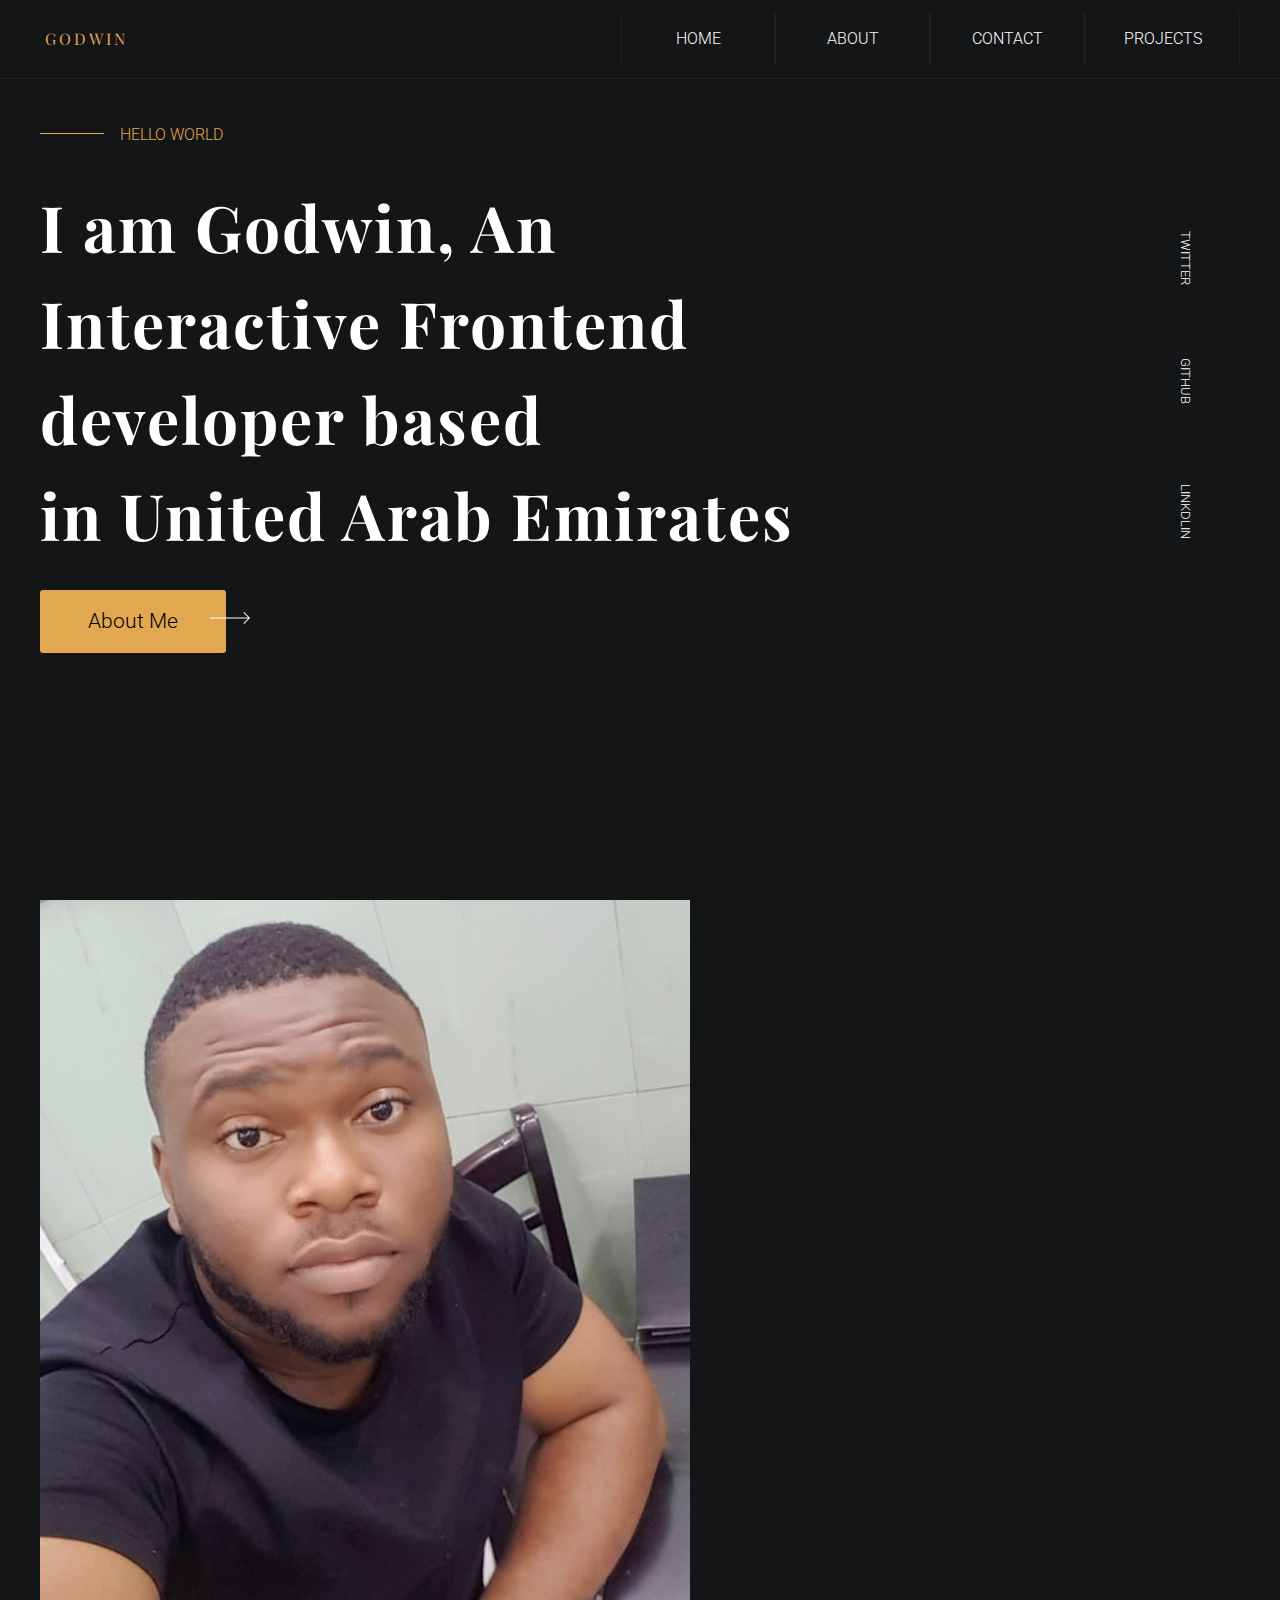
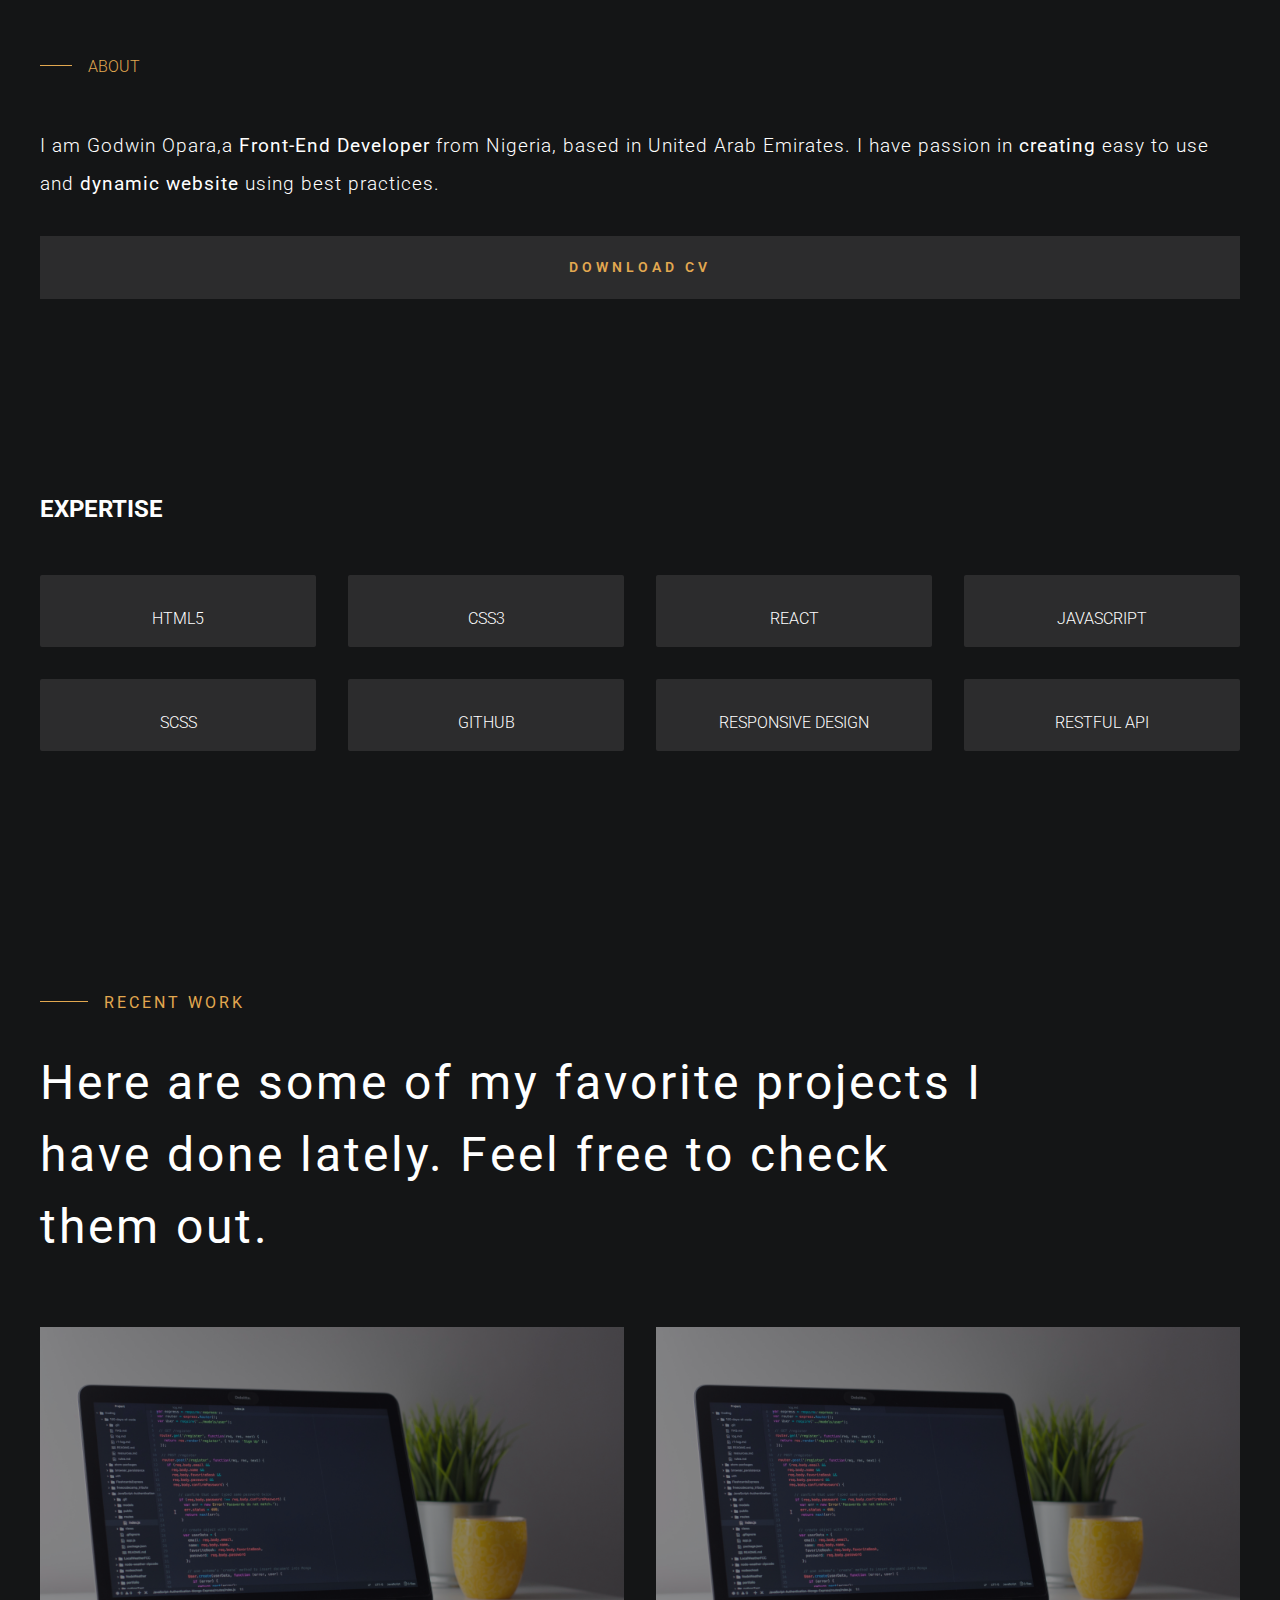
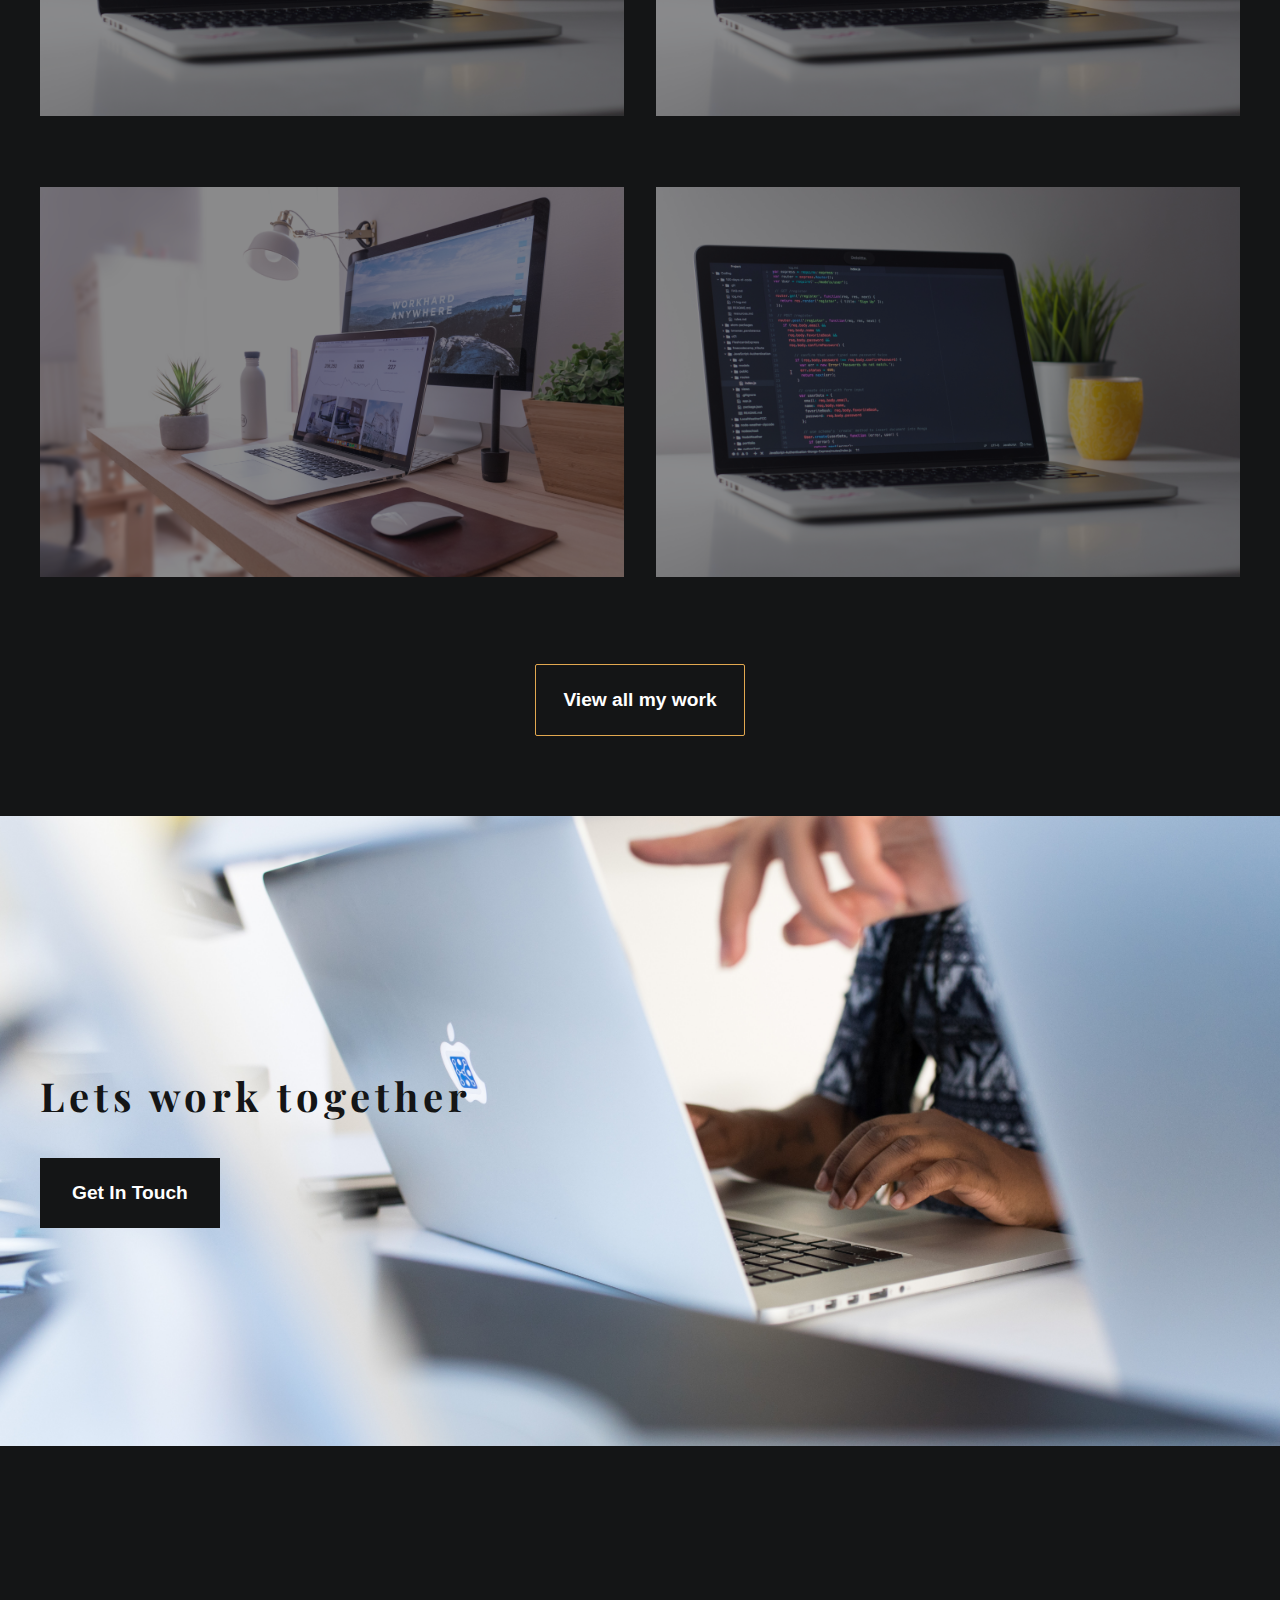
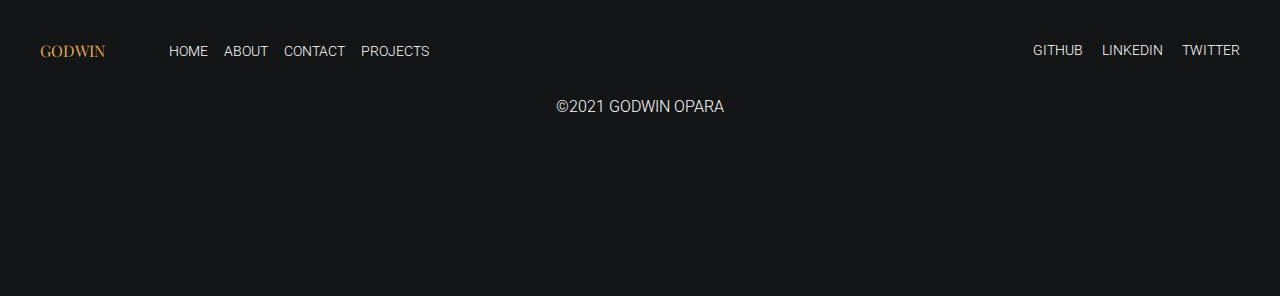
==== index.html @ 6eb9c9d9 "finished the mobile layout for the about section" ====
<!DOCTYPE html>
<html lang="en">

<head>
	<meta charset="UTF-8" />
	<meta http-equiv="X-UA-Compatible" content="IE=edge" />
	<meta name="viewport" content="width=device-width, initial-scale=1.0" />
	<title>Porfolio</title>
	<link rel="stylesheet" href="https://use.fontawesome.com/releases/v5.15.3/css/all.css"
		integrity="sha384-SZXxX4whJ79/gErwcOYf+zWLeJdY/qpuqC4cAa9rOGUstPomtqpuNWT9wdPEn2fk" crossorigin="anonymous" />
	<link rel="stylesheet" href="css/main.css" />
</head>

<body>
	<div class="portfolio-container">
		<header>
			<div class="header-nav">
				<div class="header-container container">
					<div class="logo">
						<a class="logo-link" href="/index.html">GODWIN</a>
					</div>
					<nav>
						<ul>
							<li class="about-link"><a href="/">HOME</a></li>
							<li class="about-link"><a href="/about.html">ABOUT</a></li>
							<li class="about-link" id="contact"><a href="#about">CONTACT</a></li>
							<li class="portfolio-link"><a href="#portfolio">PROJECTS</a></li>
						</ul>
					</nav>
					<div class="hamburger-menu">
						<div class="hamburger">
							<img src="/images/icon-hamburger.svg" alt="hamburger">
						</div>
						<div class="hamburger-close">
							<img src="/images/icon-close.svg" alt="hamburger-close">
						</div>
					</div>
				</div>
			</div>
			<div class="portfolio-hero container">

				<div class="header-description">
					<div class="header-description-content">
						<div class="hello-word-intro">HELLO WORLD</div>
						<h1>I am Godwin, An<br>
							Interactive
							Frontend<br>
							developer based<br>
							in United Arab Emirates
						</h1>
						<div class="btn-container">
							<a href="#contact">About Me </a>
							<span><img src="/images/icon-arrow.svg" alt="arrow-icon"></span>
						</div>
					</div>
					<div class="header-social-media">
						<a class="social ">TWITTER</a>
						<a class="social ">GITHUB</a>
						<a class="social ">LINKDLIN</a>
					</div>
				</div>
			</div>
		</header>

		<main>
				<!-- ***************ABOUT SECTION ********************** -->
			<!-- ********************************************************** -->
			<section class="about container" id="about">
				<div class="about-content">
					<figure class="about-image">
						<img src="./images/new_portfolio-img.png" alt="" />
					</figure>
					<div class="about-description">
						<div class="about-title">
							ABOUT
						</div>
						<p>
							I am Godwin Opara,a <strong>Front-End Developer</strong> from Nigeria, based
							in United Arab Emirates.
							I have passion in <strong>creating</strong> easy to use and <strong>dynamic website</strong>
							using best practices.
						</p>

						<div class="download-cv">
							<a href="#">DOWNLOAD CV</a>
						</div>
					</div>
					<div class="skills">
						<div class="skills-content">
							<div class="skills-header">
								<h2>EXPERTISE</h2>
							</div>
							<div class="skills-container">
								<div class="skill-icon">
									<i class="html fab fa-html5 fa-3x"></i>
									<p>HTML5</p>
								</div>
								<div class="skill-icon">
									<i class="css fab fa-css3 fa-3x"></i>
									<p>CSS3</p>
								</div>

								<div class="skill-icon">
									<i class="react fab fa-react fa-3x"></i>
									<p>REACT</p>
								</div>

								<div class="skill-icon">
									<i class="js fab fa-js fa-3x"></i>
									<p>JAVASCRIPT</p>
								</div>
								<div class="skill-icon">
									<i class="scss fab fa-sass fa-3x"></i>
									<p>SCSS</p>
								</div>
								<div class="skill-icon">
									<i class="github fab fa-github fa-3x"></i>
									<p>GITHUB</p>
								</div>
								<div class="skill-icon">
									<i class="responsive-design fas fa-laptop-code fa-3x"></i>
									<p>RESPONSIVE 
										
										DESIGN</p>
								</div>
								<div class="skill-icon">
									<i class="responsive-design fas fa-code fa-3x"></i>
									<p>RESTFUL API</p>
								</div>

							</div>
						</div>
					</div>
				</div>





			</section>
			<!-- ****************PORTFOLIO SECTION ********************** -->
			<!-- ********************************************************** -->
			<section class="portfolio" id="portfolio">
				<div class="portfolio-title container">

					<div class="recent-work">RECENT WORK</div>
					<p>
						Here are some of my favorite projects I have done lately. Feel free to check them out.
					</p>
				</div>
				<div class="project-container container">
					<figure>
						<img src="./images/clement-helardot-95YRwf6CNw8-unsplash.jpg" alt="" />
						<strong class="left-number">01</strong>

						<figcaption>
							<h3>PROJECT 1</h3>

							<p>
								Lorem ipsum dolor, sit amet
								<br>
								consectetur adipisicing elit. Natus, soluta?
							</p>
							<div class="project-info-btn">

								<input type="button" value="Live Demo">
								<input type="button" value="GitHub">
							</div>

						</figcaption>
					</figure>
					<figure>
						<img src="./images/clement-helardot-95YRwf6CNw8-unsplash.jpg" alt="" />
						<strong class="right-number">02</strong>
						<figcaption class="right-figcaption">
							<h3>PROJECT 2</h3>
							<p>Lorem ipsum dolor sit amet consectetur
								<br>
								adipisicing elit. Doloremque, totam!</p>
							<div class="project-info-btn">

								<input type="button" value="Live Demo">
								<input type="button" value="GitHub">
							</div>

						</figcaption>
					</figure>
					<figure>
						<img src="./images/laptop.jpg" alt="" />
						<strong class="left-number">03</strong>

						<figcaption>
							<h3>PROJECT 2</h3>
							<p>Lorem ipsum dolor sit amet consectetur
								<br>
								adipisicing elit. Doloremque, totam!</p>
							<div class="project-info-btn">

								<input type="button" value="Live Demo">
								<input type="button" value="GitHub">
							</div>

						</figcaption>
					</figure>
					<figure>
						<img src="./images/clement-helardot-95YRwf6CNw8-unsplash.jpg" alt="" />
						<strong class="right-number">04</strong>

						<figcaption class="right-figcaption">
							<h3>PROJECT 2</h3>
							<p>Lorem ipsum dolor sit amet consectetur
								<br>
								adipisicing elit. Doloremque, totam!</p>
							<div class="project-info-btn">

								<input type="button" value="Live Demo">
								<input type="button" value="GitHub">
							</div>
						</figcaption>
					</figure>
				</div>
				<div class="view-more-projects">

					<input type="button" value="View all my work">
				</div>
			</section>

			<section class="lets-work-together">
				<div class="lets-work-together-content container">
					<h3>Lets work together</h3>
					<input type="button" value="Get In Touch" id="work-together-contact-btn">
				</div>
			</section>
		</main>
		<!-- <!-- ***************************************************************** -->
		<!-- *************************CONTACT SECTION ***************************** -->

		<div class="contact" id="contact">
			<div class="contact-container">
				<div class="contact-title">
				</div>
				<div class="contact-description">

					<div class="contact-details">
						<div class="contact-details-content">

							<h2>Let's Work Together</h2>
							<p>Do you have a new project, do you want to inquiry about freelance or do want us to have a
								cup of coffee together
							</p>
							<div class="contact-icon-details">

								<div class="location">
									<i class="icon fas fa-map-marker-alt"></i>
									<p>Abu Dhabi, United Arab Emirates</p>
								</div>
								<div class="telephone">
									<i class="icon fas fa-phone"></i>
									<p>+971544757653</p>
								</div>
								<div class="email">
									<i class="icon far fa-envelope"></i>
									<p>Godwinopara62@gmail.com</p>
								</div>
								<div class="contact-social-media">
									<i class="social fab fa-instagram fa-2x"></i>
									<i class="social fab fa-github fa-2x"></i>
									<i class="social fab fa-twitter fa-2x"></i>
									<i class="social fab fa-linkedin fa-2x"></i>
								</div>
							</div>
						</div>
					</div>
					<div class="contact-form">
						<div class="contact-form-content">
							<div class="close-icon">
								<img src="/images/icon-close.svg" alt="close hamburger">
							</div>
							<h2>Lets Talk.</h2>
							<form action="">
								<div class="name">
									<label for="name">Name</label>
									<br>
									<input type="text" name="name" id="name" required>
								</div>
								<div class="Email">
									<label for="name">Email</label>
									<br>
									<input type="email" name="Email" id="Email" required>
								</div>
								<div class="message">
									<label for="message">Message</label>
									<br>
									<textarea name="message" id="message" cols="30" rows="4"></textarea required>
									</div>
	
									<button type="submit">SEND</button>
								</form>
							</div>
						</div>
						</div>
				</div>
			</div>

		<!-- *************************************************************** -->
		<!-- ********************* FOOTER SECTION ***************************** -->
		<footer>
			<div class="footer-content container">
				<div class="footer-links">
					<div class="footer-nav">
						<div class="footer-logo">
							<a href="/">GODWIN</a>
						</div>
						<ul>
							<li><a href="/">HOME</a></li>
							<li><a href="">ABOUT</a></li>
							<li><a href="">CONTACT</a></li>
							<li><a href="">PROJECTS</a></li>

						</ul>
					</div>
					<div class="footer-social-media">
						<a href="https://github.com/godwinopara" target="_blank">GitHub</a>
						<a href="https://www.linkedin.com/in/godwinopara/" target="_blank">Linkedin</a>
						<a href="https://twitter.com/godwinopara12" target="_blank">Twitter</a>

					</div>
				</div>
				<p class="copy-write container">&copy;2021 GODWIN OPARA</p>
			</div>
		</footer>
	</div>

	<script src="./js/main.js"></script>
</body>

</html>
---- css/main.css ----
@import url("https://fonts.googleapis.com/css2?family=Playfair+Display:ital,wght@0,900;1,900&family=Roboto&display=swap");
@import url("https://fonts.googleapis.com/css2?family=Playfair+Display:ital,wght@0,900;1,900&family=Roboto&display=swap");
@import url("https://fonts.googleapis.com/css2?family=Playfair+Display:ital,wght@0,900;1,900&family=Roboto&display=swap");
@import url("https://fonts.googleapis.com/css2?family=Playfair+Display:ital,wght@0,900;1,900&family=Roboto&display=swap");
.portfolio {
  padding: 5rem 0;
}

.portfolio .portfolio-title {
  font-weight: 400;
  letter-spacing: 3px;
}

.portfolio .portfolio-title .recent-work {
  margin-bottom: 1rem;
  font-size: 1rem;
  color: #e2a850;
  position: relative;
  padding-left: 4rem;
}

.portfolio .portfolio-title .recent-work::before {
  content: "";
  height: 1px;
  width: 3rem;
  background: #e2a850;
  position: absolute;
  left: 0;
  top: 10px;
}

.portfolio .portfolio-title p {
  font-size: 2rem;
  margin: 2rem 0;
}

.portfolio figure {
  position: relative;
  margin-bottom: 5rem;
}

.portfolio figure img {
  opacity: 0.5;
}

.portfolio figure strong {
  display: none;
}

.portfolio figure figcaption {
  position: absolute;
  top: 0;
  height: 100%;
  width: 100%;
  padding: 1rem;
  display: flex;
  flex-direction: column;
  justify-content: center;
}

.portfolio figure figcaption h3 {
  font-size: 1.3rem;
  font-family: "Playfair Display", serif;
}

.portfolio figure figcaption p {
  font-size: 0.8rem;
  margin: 0.9rem 0;
}

.portfolio figure figcaption input {
  cursor: pointer;
  padding: 0.4rem 1rem;
  border-radius: 2px;
  border: none;
  font-size: 1rem;
  font-weight: 500;
  background: #141516;
  color: white;
}

.portfolio figure figcaption input + input {
  margin-left: 1rem;
}

.portfolio .view-more-projects {
  text-align: center;
}

.portfolio .view-more-projects input {
  cursor: pointer;
  padding: 1.5rem 1.7rem;
  margin-top: 3rem;
  border-radius: 2px;
  border: none;
  font-size: 1.2rem;
  font-weight: 600;
  border: 1px solid #e2a850;
  color: white;
  background: transparent;
  transition: all 0.5s ease-out;
}

.portfolio .view-more-projects input:hover {
  background: transparent;
  border: 1px solid white;
  color: white;
  transition: all 0.5s ease-in;
}

@media screen and (min-width: 540px) and (max-width: 799px) {
  .portfolio figure figcaption h3 {
    font-size: 1.7rem;
  }
  .portfolio figure figcaption p {
    font-size: 1rem;
  }
}

@media screen and (min-width: 800px) {
  .portfolio .portfolio-title {
    width: 100%;
  }
  .portfolio .portfolio-title p {
    font-size: 3rem;
    max-width: 80%;
  }
  .portfolio .project-container {
    display: grid;
    grid-template-columns: repeat(2, 1fr);
    column-gap: 2rem;
    width: 100%;
  }
  .portfolio figure {
    width: 100%;
    margin: 2rem auto;
  }
  .portfolio figure figcaption {
    padding: 0 3rem;
    transform: translateY(5%);
    opacity: 0;
  }
  .portfolio figure figcaption h3 {
    font-size: 2.7rem;
  }
  .portfolio figure figcaption p {
    font-size: 1.3rem;
    margin: 1rem 0 1.5rem;
  }
  .portfolio figure figcaption input {
    padding: 1rem 2rem;
    font-weight: 600;
  }
  .portfolio figure strong {
    display: block;
  }
  .portfolio figure::before {
    content: "";
    position: absolute;
    top: 0;
    height: 100%;
    width: 0;
    background: linear-gradient(270deg, #a1a1a2, #141516);
    transform: translateX(1%);
    transition: all 0.5s ease;
    opacity: 0;
  }
  .portfolio figure:hover figcaption {
    transform: translateX(0);
    opacity: 1;
    transition: 0.5s ease-out;
  }
  .portfolio figure:hover::before {
    transform: translateY(0);
    transition: all 0.3s ease-in;
    opacity: 0.7;
    width: 100%;
  }
  .portfolio figure:hover strong {
    opacity: 1;
    transition: 0.5s ease-out;
    transform: translateY(0);
  }
  .portfolio strong {
    position: absolute;
    right: 0;
    top: -12%;
    font-size: 7rem;
    opacity: 0;
    transform: translateY(30%);
  }
}

.lets-work-together {
  background: #a1a1a2;
  background-image: url("/images/christina-wocintechchat-com-OtHEYbQXLFU-unsplash.jpg");
  background-position: center;
  background-repeat: no-repeat;
  background-size: cover;
  display: flex;
  align-items: center;
  justify-content: flex-start;
  padding: 3rem 0;
  min-height: 70vh;
}

.lets-work-together-content {
  color: #141516;
}

.lets-work-together-content h3 {
  margin: 2rem 0;
  letter-spacing: 2px;
  font-size: 2rem;
  font-family: "Playfair Display", serif;
}

.lets-work-together-content input {
  display: block;
  padding: 1rem 2rem;
  cursor: pointer;
  background: #141516;
  color: white;
  border: none;
  font-weight: 600;
  transition: 0.5s ease-out;
}

.lets-work-together-content input:hover {
  background: transparent;
  border: 1px solid #141516;
  color: #141516;
  transition: 0.5s ease-in;
}

@media screen and (min-width: 800px) {
  .lets-work-together-content input {
    padding: 1.5rem 2rem;
    font-size: 1.2rem;
  }
  .lets-work-together-content h3 {
    letter-spacing: 5px;
    font-size: 2.5rem;
  }
}

/* *****************************************
******************************************
************ FOOTER STYLES******************** */
footer {
  background: #141516;
  min-height: 50vh;
  display: flex;
  align-items: center;
  justify-content: center;
  padding-bottom: 1rem;
}

footer a {
  color: white;
}

footer a:hover {
  color: #e2a850;
}

footer .footer-content {
  width: 90%;
  display: flex;
  flex-direction: column;
  align-items: flex-start;
  justify-content: flex-start;
}

.footer-nav {
  display: flex;
  flex-direction: column;
  align-items: flex-start;
  justify-content: center;
}

.footer-nav .footer-logo {
  margin-top: 2rem;
  font-family: "Playfair Display", serif;
}

.footer-nav .footer-logo a {
  color: #e2a850;
}

.footer-nav ul {
  margin: 2rem 0;
  list-style: none;
}

.footer-nav ul li + li {
  margin-top: 1rem;
}

.footer-nav ul a {
  font-size: 0.9rem;
}

.footer-social-media {
  cursor: pointer;
  font-size: 0.8rem;
  text-transform: uppercase;
  margin-bottom: 2rem;
}

.footer-social-media a + a {
  margin-left: 1rem;
}

.footer-social-media a {
  font-size: 0.9rem;
}

.copy-write {
  margin-top: 3rem;
  text-align: center;
}

@media screen and (min-width: 800px) {
  footer .footer-content {
    width: 100%;
  }
  footer .footer-links {
    display: flex;
    justify-content: space-between;
    align-items: center;
    width: 100%;
  }
  footer .footer-nav {
    flex-direction: row;
    align-items: center;
    justify-content: center;
  }
  footer .footer-nav .footer-logo {
    margin-top: 0;
  }
  footer .footer-nav ul {
    display: flex;
    align-items: center;
    list-style: none;
    margin-left: 4rem;
  }
  footer .footer-nav ul li + li {
    margin-top: 0;
    margin-left: 1rem;
  }
  footer .footer-nav ul a {
    font-size: 0.9rem;
  }
  footer .footer-social-media {
    margin-bottom: 0;
  }
}

.header-container {
  position: relative;
  padding: 0.5rem 0;
}

.header-container nav {
  position: fixed;
  right: 0;
  top: 0;
  display: flex;
  align-items: center;
  justify-content: center;
  height: 100vh;
  width: 100vw;
  background: #141516;
  z-index: 1000;
  transform: translateY(-100%);
}

.header-container nav ul {
  list-style: none;
}

.header-container nav ul li + li {
  margin-top: 2rem;
}

.header-container nav ul li {
  font-size: 1.8rem;
}

.header-container nav ul li a {
  color: white;
  padding: 1rem;
  display: flex;
  align-items: center;
  justify-content: center;
}

.header-container nav ul li a:hover {
  color: #e2a850;
}

.header-container .show-nav {
  transform: translateY(0);
  transition: 0.5s ease-in;
}

@media screen and (min-width: 800px) {
  .header-container {
    display: flex;
    align-items: center;
    justify-content: center;
  }
  .header-container nav {
    transform: translateY(0);
    position: static;
    height: 100%;
    display: block;
  }
  .header-container nav ul {
    display: flex;
    align-items: center;
    justify-content: center;
    list-style: none;
    margin-top: 0;
  }
  .header-container nav ul li + li {
    margin-top: 0;
  }
  .header-container nav ul li {
    padding: 0.5rem;
    border-radius: 4px;
    width: 100%;
    font-size: 1rem;
    border: 1px solid rgba(255, 255, 255, 0.05);
    border-top: none;
    border-bottom: none;
  }
  .header-container nav ul li a {
    padding: 0.5rem;
  }
  .header-container nav ul li:hover a {
    color: #e2a850;
  }
}

.contact-description {
  position: fixed;
  display: flex;
  flex-direction: column;
  top: 0;
  height: 100%;
  width: 100%;
  z-index: -1;
}

.contact-description h2 {
  letter-spacing: 2px;
  margin: 1.5rem 0;
  font-family: "Playfair Display", serif;
  font-weight: bold;
  font-size: 1.7rem;
}

.contact-description .contact-details {
  background: #a1a1a2;
  transform: translate3d(-100%, 0, 0);
  height: 100%;
  width: 100%;
  order: 1;
  color: #141516;
  transition: 0.5s ease-out;
}

.contact-description .contact-details-content {
  width: 92%;
  margin: auto;
}

.contact-description .contact-details p {
  margin: 1rem 0;
}

.contact-description .contact-details hr {
  border: 1px solid #141516;
  margin: 2rem 0;
}

.contact-description .contact-details .contact-icon-details {
  background: #141516;
  color: #a1a1a2;
  padding: 2rem;
  margin-bottom: 1rem;
}

.contact-description .contact-details .contact-icon-details .icon {
  font-size: 1.5rem;
}

.contact-description .contact-details .contact-icon-details p {
  font-size: 1.1rem;
  margin: 0.8rem 0;
}

.contact-description .contact-details .contact-icon-details .location,
.contact-description .contact-details .contact-icon-details .telephone,
.contact-description .contact-details .contact-icon-details .email {
  display: flex;
  align-items: center;
}

.contact-description .contact-details .contact-icon-details .location p,
.contact-description .contact-details .contact-icon-details .telephone p,
.contact-description .contact-details .contact-icon-details .email p {
  margin-left: 1rem;
  letter-spacing: 1px;
}

.contact-description .contact-details .contact-icon-details .contact-social-media {
  margin-top: 2rem;
}

.contact-description .contact-details .contact-icon-details .contact-social-media .social + .social {
  margin-left: 2rem;
}

.contact-description .contact-details .contact-icon-details .contact-social-media .social {
  cursor: pointer;
}

.contact-description .contact-details .contact-icon-details .contact-social-media .social:hover {
  opacity: 0.5;
}

.contact-description .contact-form {
  background: #141516;
  transform: translate3d(100%, 0, 0);
  height: 100%;
  width: 100%;
  order: 0;
  padding: 1rem;
  transition: 1s ease-in-out;
}

.contact-description .contact-form-content {
  width: 92%;
  margin: auto;
}

.contact-description .contact-form label {
  display: inline-block;
  margin-bottom: 0.7rem;
}

.contact-description .contact-form input {
  width: 100%;
  outline: none;
  border: 1px solid #a1a1a2;
  background: transparent;
  color: #a1a1a2;
  padding: 0.5rem 0 1rem 0.5rem;
  margin-bottom: 2rem;
}

.contact-description .contact-form textarea {
  width: 100%;
  background: transparent;
  outline: none;
  border: 1px solid #a1a1a2;
  color: #a1a1a2;
  padding: 0.5rem 0 1rem 0.5rem;
}

.contact-description .contact-form button {
  padding: 0.8rem 3rem;
  font-size: 1rem;
  font-weight: bold;
  color: #141516;
  margin: 1rem 0;
  cursor: pointer;
  outline: none;
  border: 1px solid #a1a1a2;
}

.contact-description .contact-form button:hover {
  background: transparent;
  color: #a1a1a2;
}

.contact-description .close-icon {
  text-align: right;
  position: absolute;
  right: 20px;
}

.contact-description .close-icon img {
  width: 25px;
  cursor: pointer;
}

.contact-description.show-contact {
  z-index: 2000;
  overflow-y: scroll;
}

.contact-description.show-contact .contact-form,
.contact-description.show-contact .contact-details {
  transform: translate3d(0, 0, 0);
  transition: 0.5s ease-in;
}

@media screen and (min-width: 800px) {
  .contact-description {
    position: fixed;
    top: 52%;
    left: 50%;
    height: 100%;
    width: 90%;
    flex-direction: row;
    align-items: flex-start;
    justify-content: center;
    transform: translate(-50%, -50%);
    z-index: -1;
  }
  .contact-description .contact-details,
  .contact-description .contact-form {
    height: 95%;
    width: 48%;
  }
  .contact-description .contact-details-content,
  .contact-description .contact-form-content {
    width: 80%;
    margin: auto;
  }
  .contact-description .contact-form {
    transform: translateY(120%);
    transition: all 0.3s ease-out;
    order: 1;
  }
  .contact-description .contact-details {
    transform: translateY(-120%);
    transition: all 0.3s ease-out;
    order: 0;
  }
  .contact-description .contact-details p {
    font-size: 1.2rem;
  }
  .contact-description.show-contact {
    z-index: 2000;
    overflow: hidden;
  }
  .contact-description.show-contact .contact-form,
  .contact-description.show-contact .contact-details {
    transform: translateY(0);
    transition: 0.5s all ease-out;
  }
}

.about {
  padding-bottom: 10rem;
}

.about-description .about-title {
  margin: 3rem 0;
  font-size: 1rem;
  color: #e2a850;
  position: relative;
  padding-left: 3rem;
}

.about-description .about-title::before {
  content: "";
  position: absolute;
  height: 1px;
  width: 2rem;
  left: 0;
  top: 10px;
  background: #e2a850;
}

.about-description p {
  line-height: 2;
  font-size: 1.2rem;
  letter-spacing: 1px;
}

.about-description .download-cv {
  text-align: center;
  margin: 2rem 0;
}

.about-description .download-cv a {
  background: #2c2c2d;
  color: #e2a850;
  font-weight: 600;
  font-size: 0.9rem;
  letter-spacing: 4px;
  display: block;
  width: 100%;
  padding: 1.3rem 0;
}

.about-description .download-cv a:hover {
  background: #a1a1a2;
  color: #141516;
}

.about .skills {
  padding-top: 10rem;
}

.about .skills-content .skills-header {
  padding-bottom: 3rem;
}

.about .skills-content .skills-container {
  display: grid;
  grid-template-columns: repeat(2, 1fr);
  grid-gap: 2rem;
}

.about .skills-content .skills-container .skill-icon {
  border: 1px solid white;
  font-size: 1.3rem;
  display: flex;
  flex-direction: column;
  align-items: center;
  justify-content: center;
  padding: 1rem;
  background: #2c2c2d;
  border: none;
  border-radius: 2px;
}

.about .skills-content .skills-container .skill-icon p {
  font-size: 1rem;
  margin-top: 1rem;
}

.about .skills-content .skills-container .html {
  color: #ff5733;
}

.about .skills-content .skills-container .css {
  color: blue;
}

.about .skills-content .skills-container .js {
  color: #f0db4f;
}

.about .skills-content .skills-container .react {
  color: #61dbfb;
}

.about .skills-content .skills-container .scss {
  color: #cc6699;
}

.about .skills-content .skills-container .responsive-design {
  color: white;
  text-align: center;
}

@media screen and (min-width: 900px) {
  .about .skills-content .skills-container {
    grid-template-columns: repeat(4, 1fr);
  }
}

*,
*::after,
*::before {
  margin: 0;
  padding: 0;
  box-sizing: border-box;
}

html {
  overflow-x: hidden;
}

body {
  font-family: "Roboto", sans-serif;
  line-height: 1.5;
  color: white;
  font-weight: 300;
}

main {
  background: #141516;
}

/* **************************
*******GENERAL STYLES */
a {
  text-decoration: none;
  cursor: pointer;
}

img {
  max-width: 100%;
}

.container {
  max-width: 1200px;
  width: 85%;
  margin: 0 auto;
}

/* *****************************
********************************
**********HEADER STYLES********* */
header::before {
  content: "";
  position: absolute;
  top: 0;
  right: 0;
  width: 100%;
  height: 100%;
  display: flex;
  align-items: flex-start;
  justify-content: center;
  background-image: url("/images/fotis-fotopoulos-xQ2qynQ92xs-unsplash.jpg");
  background-position: center;
  background-repeat: no-repeat;
  background-size: cover;
  background-color: #141516;
  z-index: -1;
  opacity: 1;
}

header {
  color: black;
  min-height: 100vh;
  background: #141516;
  padding-bottom: 10rem;
}

header .header-nav {
  border-bottom: 1px solid rgba(255, 255, 255, 0.05);
  border-top: none;
  padding: 0.2rem 0;
}

.header-social-media .social {
  color: #e2a850;
}

.logo {
  font-family: "Playfair Display", serif;
  height: 100%;
  width: 100%;
}

.logo .logo-link {
  color: #e2a850;
  font-weight: 400;
  font-size: 1rem;
  padding: 0.3rem;
  border-radius: 3px;
  letter-spacing: 3px;
}

/* ********** ************
******* HEADER CONTENT ***** */
.header-description {
  min-height: 100%;
  display: flex;
  flex-direction: column;
  align-items: flex-start;
  justify-content: center;
  color: #2c2b2b;
}

.header-description .hello-word-intro {
  color: #e2a850;
  position: relative;
  padding-left: 5rem;
  margin: 2rem 0;
}

.header-description .hello-word-intro::before {
  content: "";
  height: 1px;
  width: 4rem;
  background: #e2a850;
  position: absolute;
  top: 10px;
  left: 0;
}

.header-description p {
  font-size: 1.2rem;
  margin-top: 1rem;
}

.header-description h1 {
  font-size: 3rem;
  font-weight: bold;
  color: white;
  font-family: "Playfair Display", serif;
  letter-spacing: 2px;
}

.header-description em {
  color: white;
  font-size: 1.2rem;
  font-family: "Roboto", sans-serif;
  letter-spacing: 2px;
}

.header-description .btn-container {
  position: relative;
}

.header-description .btn-container a {
  display: inline-block;
  color: black;
  background: #e2a850;
  margin: 1rem auto;
  padding: 1rem 3rem;
  border-radius: 3px;
  font-size: 1.3rem;
}

.header-description .btn-container span {
  position: absolute;
  top: 16px;
  left: 170px;
}

.header-description .contact-input {
  margin-bottom: 1rem;
  padding: 1em 2.3em;
}

.header-description * {
  margin: 0.7rem 0;
}

.header-social-media .social {
  margin-right: 0.7rem;
  cursor: pointer;
  color: white;
  transform: rotate(90deg);
  font-size: 0.8rem;
  padding: 0.5rem 1rem;
}

.header-social-media .social + .social {
  margin-top: 5rem;
}

.header-social-media .social:hover {
  color: #e2a850;
}

/* ******************************************************
************ HAMBURGER MENU ***************** */
.hamburger-menu {
  position: absolute;
  top: 25%;
  right: 0;
  cursor: pointer;
  transition: 0.3s ease-out;
  z-index: 2000;
  display: flex;
}

.hamburger {
  transition: transform 0.3s ease-in;
  visibility: visible;
  transform: translateX(0);
}

.hamburger-close {
  transform: translateX(150%);
  transition: transform 0.3s ease-in;
  visibility: hidden;
}

.show {
  transition: 0.5s ease-in;
}

.show .hamburger {
  transform: translateX(150%);
  visibility: hidden;
}

.show .hamburger-close {
  transform: translateX(0);
  transition: transform 0.3s ease-in;
  visibility: visible;
  display: block;
}

/* *********************************************************
**********************************************************
*******************MEDIA QUERY **************************** */
@media screen and (max-width: 799px) {
  .header-description h1 {
    font-size: 3rem;
  }
}

@media screen and (min-width: 800px) {
  .container {
    width: 100%;
  }
  .header-description {
    width: 100%;
    flex-direction: row;
    align-items: center;
    justify-content: space-between;
  }
  .header-description h1 {
    font-size: 4rem;
  }
  .header-description input {
    padding: 1em 2em;
    margin: 1.5rem 1.5rem 1.5rem auto;
  }
  .header-description .header-social-media {
    display: flex;
    flex-direction: column;
  }
  .hamburger-menu {
    display: none;
  }
}
/*# sourceMappingURL=main.css.map */
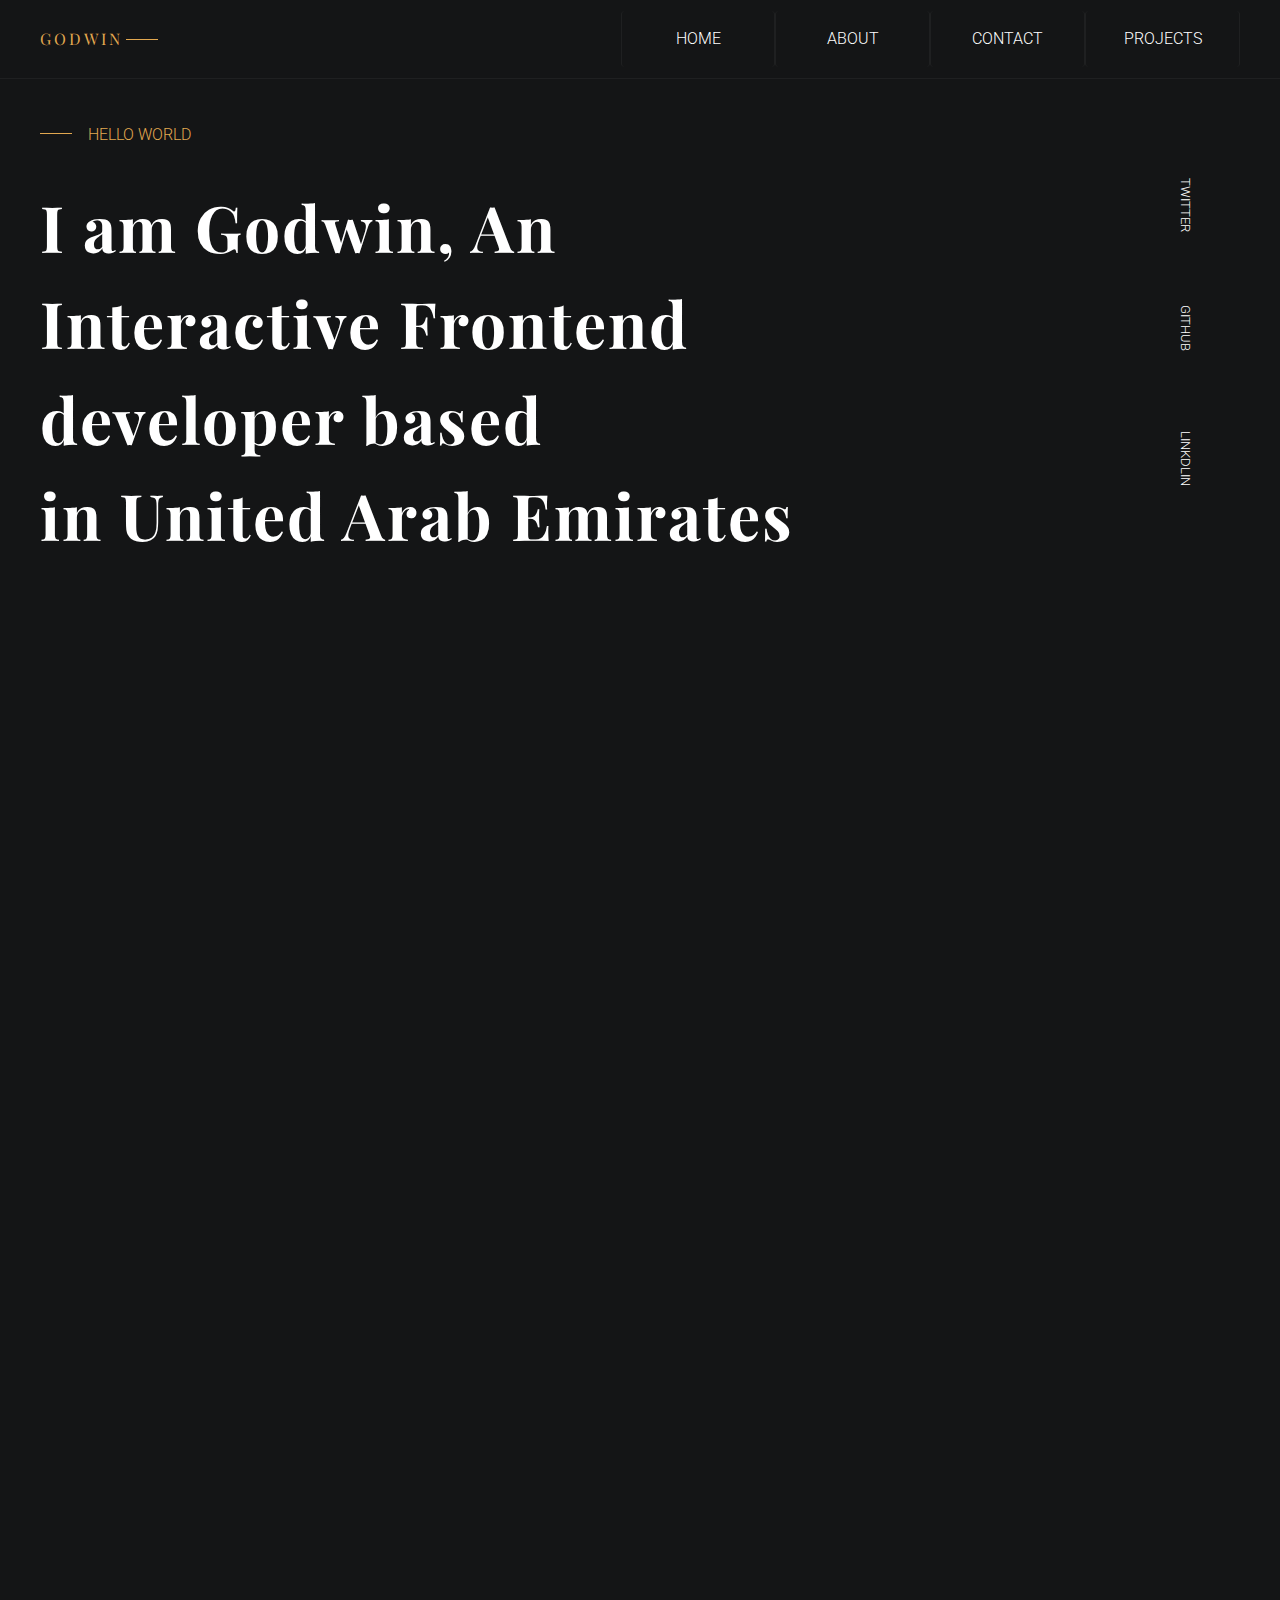
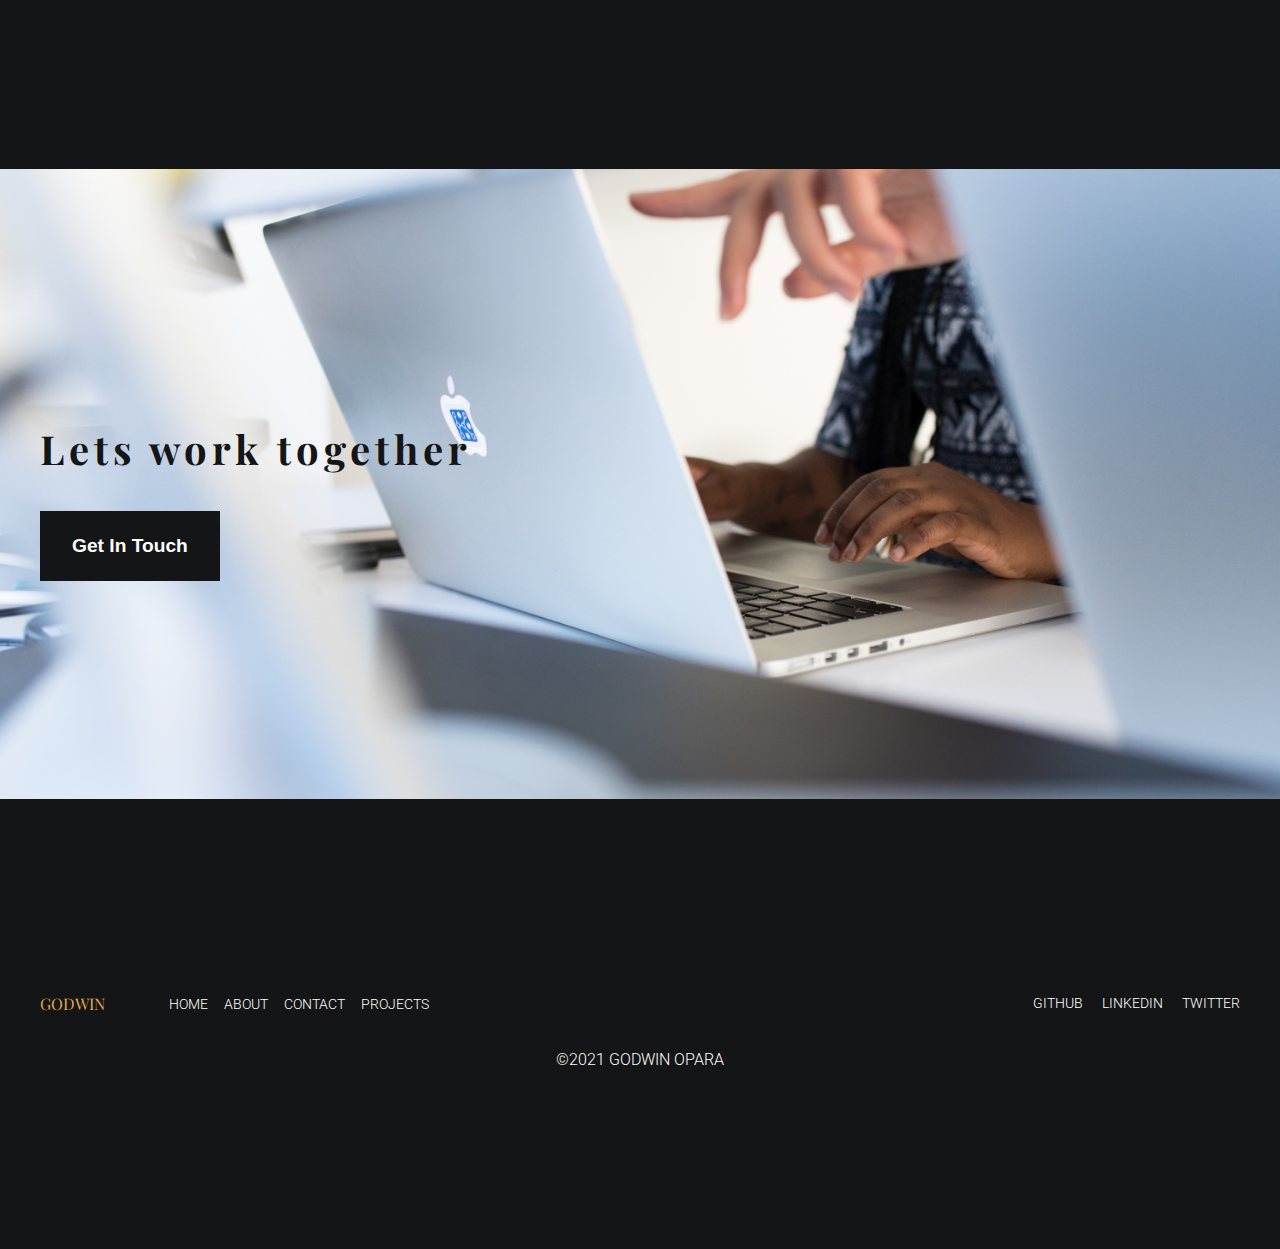
==== commit 5129103b: "finished the about section both mobile and desktop layout" ====
--- a/index.html
+++ b/index.html
@@ -8,6 +8,8 @@
 	<title>Porfolio</title>
 	<link rel="stylesheet" href="https://use.fontawesome.com/releases/v5.15.3/css/all.css"
 		integrity="sha384-SZXxX4whJ79/gErwcOYf+zWLeJdY/qpuqC4cAa9rOGUstPomtqpuNWT9wdPEn2fk" crossorigin="anonymous" />
+	<link href="https://unpkg.com/aos@2.3.1/dist/aos.css" rel="stylesheet">
+	<script src="https://unpkg.com/aos@2.3.1/dist/aos.js"></script>
 	<link rel="stylesheet" href="css/main.css" />
 </head>
 
@@ -17,14 +19,14 @@
 			<div class="header-nav">
 				<div class="header-container container">
 					<div class="logo">
-						<a class="logo-link" href="/index.html">GODWIN</a>
+						GODWIN
 					</div>
 					<nav>
 						<ul>
-							<li class="about-link"><a href="/">HOME</a></li>
-							<li class="about-link"><a href="/about.html">ABOUT</a></li>
-							<li class="about-link" id="contact"><a href="#about">CONTACT</a></li>
-							<li class="portfolio-link"><a href="#portfolio">PROJECTS</a></li>
+							<li class="about-link"><a href="/index.html">HOME</a></li>
+							<li id="about"><a href="#about">ABOUT</a></li>
+							<li id="contact"><a href="javascript:void(0)">CONTACT</a></li>
+							<li id="porfolio"><a href="#portfolio">PROJECTS</a></li>
 						</ul>
 					</nav>
 					<div class="hamburger-menu">
@@ -48,47 +50,53 @@
 							developer based<br>
 							in United Arab Emirates
 						</h1>
-						<div class="btn-container">
+						<!-- <div class="btn-container">
 							<a href="#contact">About Me </a>
 							<span><img src="/images/icon-arrow.svg" alt="arrow-icon"></span>
-						</div>
+						</div> -->
 					</div>
 					<div class="header-social-media">
-						<a class="social ">TWITTER</a>
-						<a class="social ">GITHUB</a>
-						<a class="social ">LINKDLIN</a>
+						<a class="social" href="https://twitter.com/godwinopara12" target="_blank">TWITTER</a>
+						<a class="social" href="https://github.com/godwinopara" target="_blank">GITHUB</a>
+						<a class="social" href="https://www.linkedin.com/in/godwinopara/" target="_blank">LINKDLIN</a>
 					</div>
 				</div>
 			</div>
 		</header>
 
 		<main>
-				<!-- ***************ABOUT SECTION ********************** -->
+			<!-- ***************ABOUT SECTION ********************** -->
 			<!-- ********************************************************** -->
-			<section class="about container" id="about">
+			<section class="about container" id="about" data-aos="fade-up">
 				<div class="about-content">
-					<figure class="about-image">
-						<img src="./images/new_portfolio-img.png" alt="" />
-					</figure>
-					<div class="about-description">
-						<div class="about-title">
-							ABOUT
-						</div>
-						<p>
-							I am Godwin Opara,a <strong>Front-End Developer</strong> from Nigeria, based
-							in United Arab Emirates.
-							I have passion in <strong>creating</strong> easy to use and <strong>dynamic website</strong>
-							using best practices.
-						</p>
-
-						<div class="download-cv">
-							<a href="#">DOWNLOAD CV</a>
-						</div>
-					</div>
-					<div class="skills">
+					<div class="flex">
+						<figure class="about-image">
+							<img src="./images/new_portfolio-img.png" alt="" />
+						</figure>
+
+						<div class="about-description">
+							<div class="about-title">
+								ABOUT
+							</div>
+							<h2>Hi, I am Godwin Opara</h2>
+							<p>
+								An Interactive and creative <span>Front End Developer</span> from Nigeria, based
+								in United Arab Emirates.<br />
+								I like <span>crafting</span> easy to use, dynamic,<span> smart user interface</span> and
+								developing rich <span>web experience and web application</span>.
+								<br>
+								when not fuzzing around with code, you can find me listening to gospel music.
+							</p>
+
+							<div class="download-cv">
+								<a href="#">DOWNLOAD CV</a>
+							</div>
+						</div>
+					</div>
+					<div class="skills" data-aos="fade-up">
 						<div class="skills-content">
 							<div class="skills-header">
-								<h2>EXPERTISE</h2>
+								EXPERTISE
 							</div>
 							<div class="skills-container">
 								<div class="skill-icon">
@@ -119,8 +127,8 @@
 								</div>
 								<div class="skill-icon">
 									<i class="responsive-design fas fa-laptop-code fa-3x"></i>
-									<p>RESPONSIVE 
-										
+									<p>RESPONSIVE
+
 										DESIGN</p>
 								</div>
 								<div class="skill-icon">
@@ -132,97 +140,89 @@
 						</div>
 					</div>
 				</div>
-
-
-
-
-
 			</section>
 			<!-- ****************PORTFOLIO SECTION ********************** -->
 			<!-- ********************************************************** -->
-			<section class="portfolio" id="portfolio">
-				<div class="portfolio-title container">
-
+			<section class="portfolio" id="portfolio"data-aos="fade-up">
+				<div class=" portfolio-title container">
 					<div class="recent-work">RECENT WORK</div>
 					<p>
 						Here are some of my favorite projects I have done lately. Feel free to check them out.
 					</p>
 				</div>
 				<div class="project-container container">
-					<figure>
-						<img src="./images/clement-helardot-95YRwf6CNw8-unsplash.jpg" alt="" />
-						<strong class="left-number">01</strong>
-
-						<figcaption>
-							<h3>PROJECT 1</h3>
-
-							<p>
-								Lorem ipsum dolor, sit amet
-								<br>
-								consectetur adipisicing elit. Natus, soluta?
-							</p>
-							<div class="project-info-btn">
-
-								<input type="button" value="Live Demo">
-								<input type="button" value="GitHub">
-							</div>
-
-						</figcaption>
-					</figure>
-					<figure>
-						<img src="./images/clement-helardot-95YRwf6CNw8-unsplash.jpg" alt="" />
-						<strong class="right-number">02</strong>
-						<figcaption class="right-figcaption">
-							<h3>PROJECT 2</h3>
-							<p>Lorem ipsum dolor sit amet consectetur
-								<br>
-								adipisicing elit. Doloremque, totam!</p>
-							<div class="project-info-btn">
-
-								<input type="button" value="Live Demo">
-								<input type="button" value="GitHub">
-							</div>
-
-						</figcaption>
-					</figure>
-					<figure>
-						<img src="./images/laptop.jpg" alt="" />
-						<strong class="left-number">03</strong>
-
-						<figcaption>
-							<h3>PROJECT 2</h3>
-							<p>Lorem ipsum dolor sit amet consectetur
-								<br>
-								adipisicing elit. Doloremque, totam!</p>
-							<div class="project-info-btn">
-
-								<input type="button" value="Live Demo">
-								<input type="button" value="GitHub">
-							</div>
-
-						</figcaption>
-					</figure>
-					<figure>
-						<img src="./images/clement-helardot-95YRwf6CNw8-unsplash.jpg" alt="" />
-						<strong class="right-number">04</strong>
-
-						<figcaption class="right-figcaption">
-							<h3>PROJECT 2</h3>
-							<p>Lorem ipsum dolor sit amet consectetur
-								<br>
-								adipisicing elit. Doloremque, totam!</p>
-							<div class="project-info-btn">
-
-								<input type="button" value="Live Demo">
-								<input type="button" value="GitHub">
-							</div>
-						</figcaption>
-					</figure>
-				</div>
-				<div class="view-more-projects">
-
+				<figure>
+					<img src="./images/clement-helardot-95YRwf6CNw8-unsplash.jpg" alt="" />
+					<strong class="left-number">01</strong>
+
+					<figcaption>
+						<h3>PROJECT 1</h3>
+
+						<p>
+							Lorem ipsum dolor, sit amet
+							<br>
+							consectetur adipisicing elit. Natus, soluta?
+						</p>
+						<div class="project-info-btn">
+
+							<input type="button" value="Live Demo">
+							<input type="button" value="GitHub">
+						</div>
+
+					</figcaption>
+				</figure>
+				<figure>
+					<img src="./images/clement-helardot-95YRwf6CNw8-unsplash.jpg" alt="" />
+					<strong class="right-number">02</strong>
+					<figcaption class="right-figcaption">
+						<h3>PROJECT 2</h3>
+						<p>Lorem ipsum dolor sit amet consectetur
+							<br>
+							adipisicing elit. Doloremque, totam!</p>
+						<div class="project-info-btn">
+
+							<input type="button" value="Live Demo">
+							<input type="button" value="GitHub">
+						</div>
+
+					</figcaption>
+				</figure>
+				<figure>
+					<img src="./images/laptop.jpg" alt="" />
+					<strong class="left-number">03</strong>
+
+					<figcaption>
+						<h3>PROJECT 2</h3>
+						<p>Lorem ipsum dolor sit amet consectetur
+							<br>
+							adipisicing elit. Doloremque, totam!</p>
+						<div class="project-info-btn">
+
+							<input type="button" value="Live Demo">
+							<input type="button" value="GitHub">
+						</div>
+
+					</figcaption>
+				</figure>
+				<figure>
+					<img src="./images/clement-helardot-95YRwf6CNw8-unsplash.jpg" alt="" />
+					<strong class="right-number">04</strong>
+
+					<figcaption class="right-figcaption">
+						<h3>PROJECT 2</h3>
+						<p>Lorem ipsum dolor sit amet consectetur
+							<br>
+							adipisicing elit. Doloremque, totam!</p>
+						<div class="project-info-btn">
+
+							<input type="button" value="Live Demo">
+							<input type="button" value="GitHub">
+						</div>
+					</figcaption>
+				</figure>
+				<!-- <div class="view-more-projects">
 					<input type="button" value="View all my work">
-				</div>
+				</div> -->
 			</section>
 
 			<section class="lets-work-together">
@@ -237,13 +237,9 @@
 
 		<div class="contact" id="contact">
 			<div class="contact-container">
-				<div class="contact-title">
-				</div>
 				<div class="contact-description">
-
 					<div class="contact-details">
 						<div class="contact-details-content">
-
 							<h2>Let's Work Together</h2>
 							<p>Do you have a new project, do you want to inquiry about freelance or do want us to have a
 								cup of coffee together
@@ -292,16 +288,15 @@
 									<label for="message">Message</label>
 									<br>
 									<textarea name="message" id="message" cols="30" rows="4"></textarea required>
-									</div>
-	
-									<button type="submit">SEND</button>
-								</form>
-							</div>
-						</div>
-						</div>
+								</div>
+		
+								<button type="submit">SEND</button>
+							</form>
+						</div>
+					</div>
 				</div>
 			</div>
-
+		</div>
 		<!-- *************************************************************** -->
 		<!-- ********************* FOOTER SECTION ***************************** -->
 		<footer>
@@ -332,6 +327,11 @@
 	</div>
 
 	<script src="./js/main.js"></script>
+	<script>
+		AOS.init({
+			duration:1000
+		});
+	</script>
 </body>
 
 </html>--- a/css/main.css
+++ b/css/main.css
@@ -463,7 +463,7 @@
 }
 
 .contact-description .contact-details {
-  background: #a1a1a2;
+  background: #e2a850;
   transform: translate3d(-100%, 0, 0);
   height: 100%;
   width: 100%;
@@ -488,8 +488,8 @@
 
 .contact-description .contact-details .contact-icon-details {
   background: #141516;
-  color: #a1a1a2;
-  padding: 2rem;
+  color: white;
+  padding: 1rem;
   margin-bottom: 1rem;
 }
 
@@ -498,7 +498,7 @@
 }
 
 .contact-description .contact-details .contact-icon-details p {
-  font-size: 1.1rem;
+  font-size: 1rem;
   margin: 0.8rem 0;
 }
 
@@ -514,6 +514,7 @@
 .contact-description .contact-details .contact-icon-details .email p {
   margin-left: 1rem;
   letter-spacing: 1px;
+  width: 90%;
 }
 
 .contact-description .contact-details .contact-icon-details .contact-social-media {
@@ -529,7 +530,7 @@
 }
 
 .contact-description .contact-details .contact-icon-details .contact-social-media .social:hover {
-  opacity: 0.5;
+  color: #e2a850;
 }
 
 .contact-description .contact-form {
@@ -555,9 +556,9 @@
 .contact-description .contact-form input {
   width: 100%;
   outline: none;
-  border: 1px solid #a1a1a2;
+  border: 1px solid #e2a850;
   background: transparent;
-  color: #a1a1a2;
+  color: white;
   padding: 0.5rem 0 1rem 0.5rem;
   margin-bottom: 2rem;
 }
@@ -566,8 +567,8 @@
   width: 100%;
   background: transparent;
   outline: none;
-  border: 1px solid #a1a1a2;
-  color: #a1a1a2;
+  border: 1px solid #e2a850;
+  color: white;
   padding: 0.5rem 0 1rem 0.5rem;
 }
 
@@ -579,7 +580,9 @@
   margin: 1rem 0;
   cursor: pointer;
   outline: none;
-  border: 1px solid #a1a1a2;
+  background: #e2a850;
+  border: none;
+  outline: none;
 }
 
 .contact-description .contact-form button:hover {
@@ -596,6 +599,12 @@
 .contact-description .close-icon img {
   width: 25px;
   cursor: pointer;
+  transition: 0.2s ease-out;
+}
+
+.contact-description .close-icon img:hover {
+  transform: rotate(180deg);
+  transition: 0.2s ease-in;
 }
 
 .contact-description.show-contact {
@@ -645,6 +654,14 @@
   .contact-description .contact-details p {
     font-size: 1.2rem;
   }
+  .contact-description .contact-details .contact-icon-details {
+    padding: 2rem;
+  }
+  .contact-description .contact-details .contact-icon-details .location p,
+  .contact-description .contact-details .contact-icon-details .telephone p,
+  .contact-description .contact-details .contact-icon-details .email p {
+    font-size: 1.1rem;
+  }
   .contact-description.show-contact {
     z-index: 2000;
     overflow: hidden;
@@ -661,7 +678,7 @@
 }
 
 .about-description .about-title {
-  margin: 3rem 0;
+  margin: 2rem 0;
   font-size: 1rem;
   color: #e2a850;
   position: relative;
@@ -678,6 +695,17 @@
   background: #e2a850;
 }
 
+.about-description h2 {
+  font-size: 2rem;
+  margin-bottom: 2rem;
+  letter-spacing: 5px;
+  font-family: "Playfair Display", serif;
+}
+
+.about-description span {
+  color: #e2a850;
+}
+
 .about-description p {
   line-height: 2;
   font-size: 1.2rem;
@@ -710,7 +738,20 @@
 }
 
 .about .skills-content .skills-header {
-  padding-bottom: 3rem;
+  padding-bottom: 2rem;
+  padding-left: 3rem;
+  position: relative;
+  color: #e2a850;
+}
+
+.about .skills-content .skills-header::before {
+  content: "";
+  position: absolute;
+  height: 1px;
+  width: 2rem;
+  left: 0;
+  top: 10px;
+  background: #e2a850;
 }
 
 .about .skills-content .skills-container {
@@ -763,6 +804,19 @@
 }
 
 @media screen and (min-width: 900px) {
+  .about .flex {
+    display: flex;
+  }
+  .about .flex figure {
+    width: 40%;
+  }
+  .about .flex .about-description {
+    width: 40%;
+    margin-left: 5rem;
+  }
+  .about .flex .about-description .about-title {
+    margin-top: 0;
+  }
   .about .skills-content .skills-container {
     grid-template-columns: repeat(4, 1fr);
   }
@@ -778,6 +832,7 @@
 
 html {
   overflow-x: hidden;
+  scroll-behavior: smooth;
 }
 
 body {
@@ -851,15 +906,21 @@
   font-family: "Playfair Display", serif;
   height: 100%;
   width: 100%;
-}
-
-.logo .logo-link {
   color: #e2a850;
   font-weight: 400;
+  letter-spacing: 3px;
   font-size: 1rem;
-  padding: 0.3rem;
-  border-radius: 3px;
-  letter-spacing: 3px;
+  position: relative;
+}
+
+.logo::after {
+  content: "";
+  height: 1px;
+  width: 2rem;
+  background: #e2a850;
+  position: absolute;
+  top: 12px;
+  margin-left: 0.2rem;
 }
 
 /* ********** ************
@@ -876,14 +937,14 @@
 .header-description .hello-word-intro {
   color: #e2a850;
   position: relative;
-  padding-left: 5rem;
+  padding-left: 3rem;
   margin: 2rem 0;
 }
 
 .header-description .hello-word-intro::before {
   content: "";
   height: 1px;
-  width: 4rem;
+  width: 2rem;
   background: #e2a850;
   position: absolute;
   top: 10px;
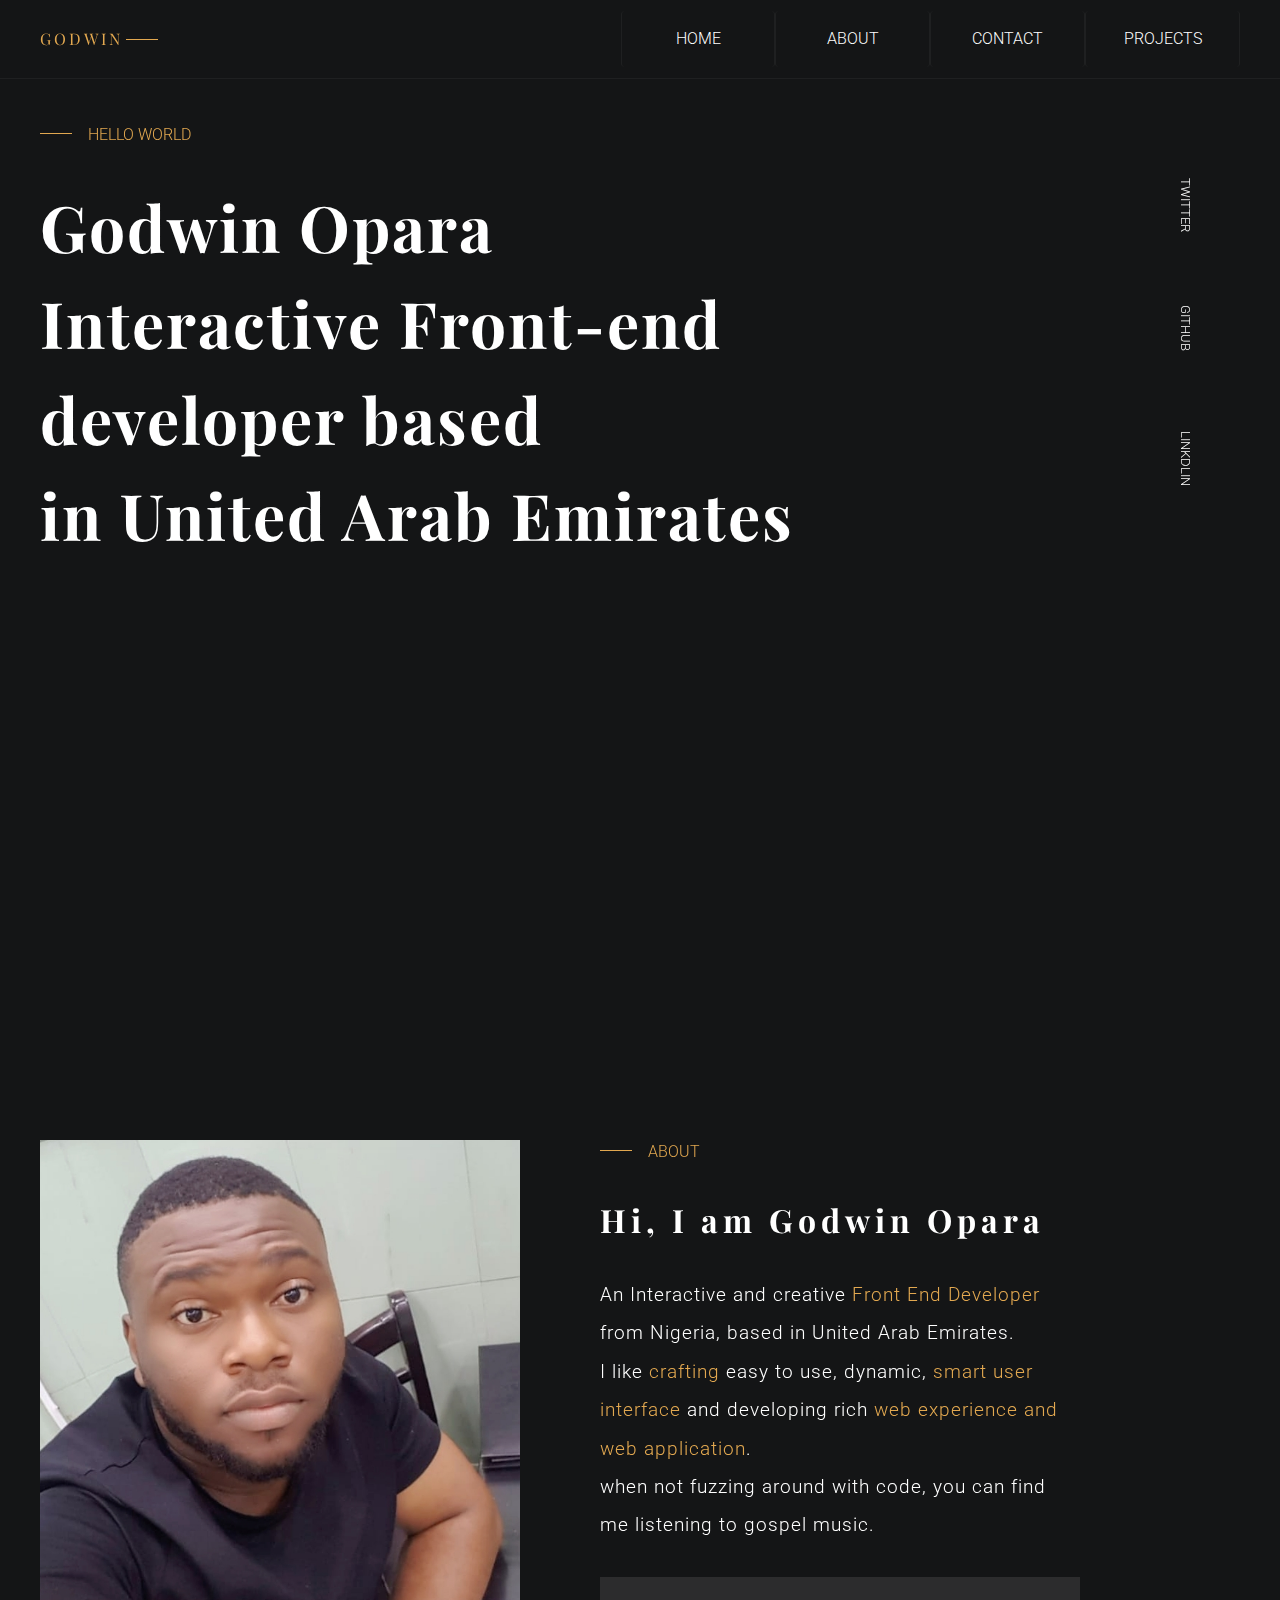
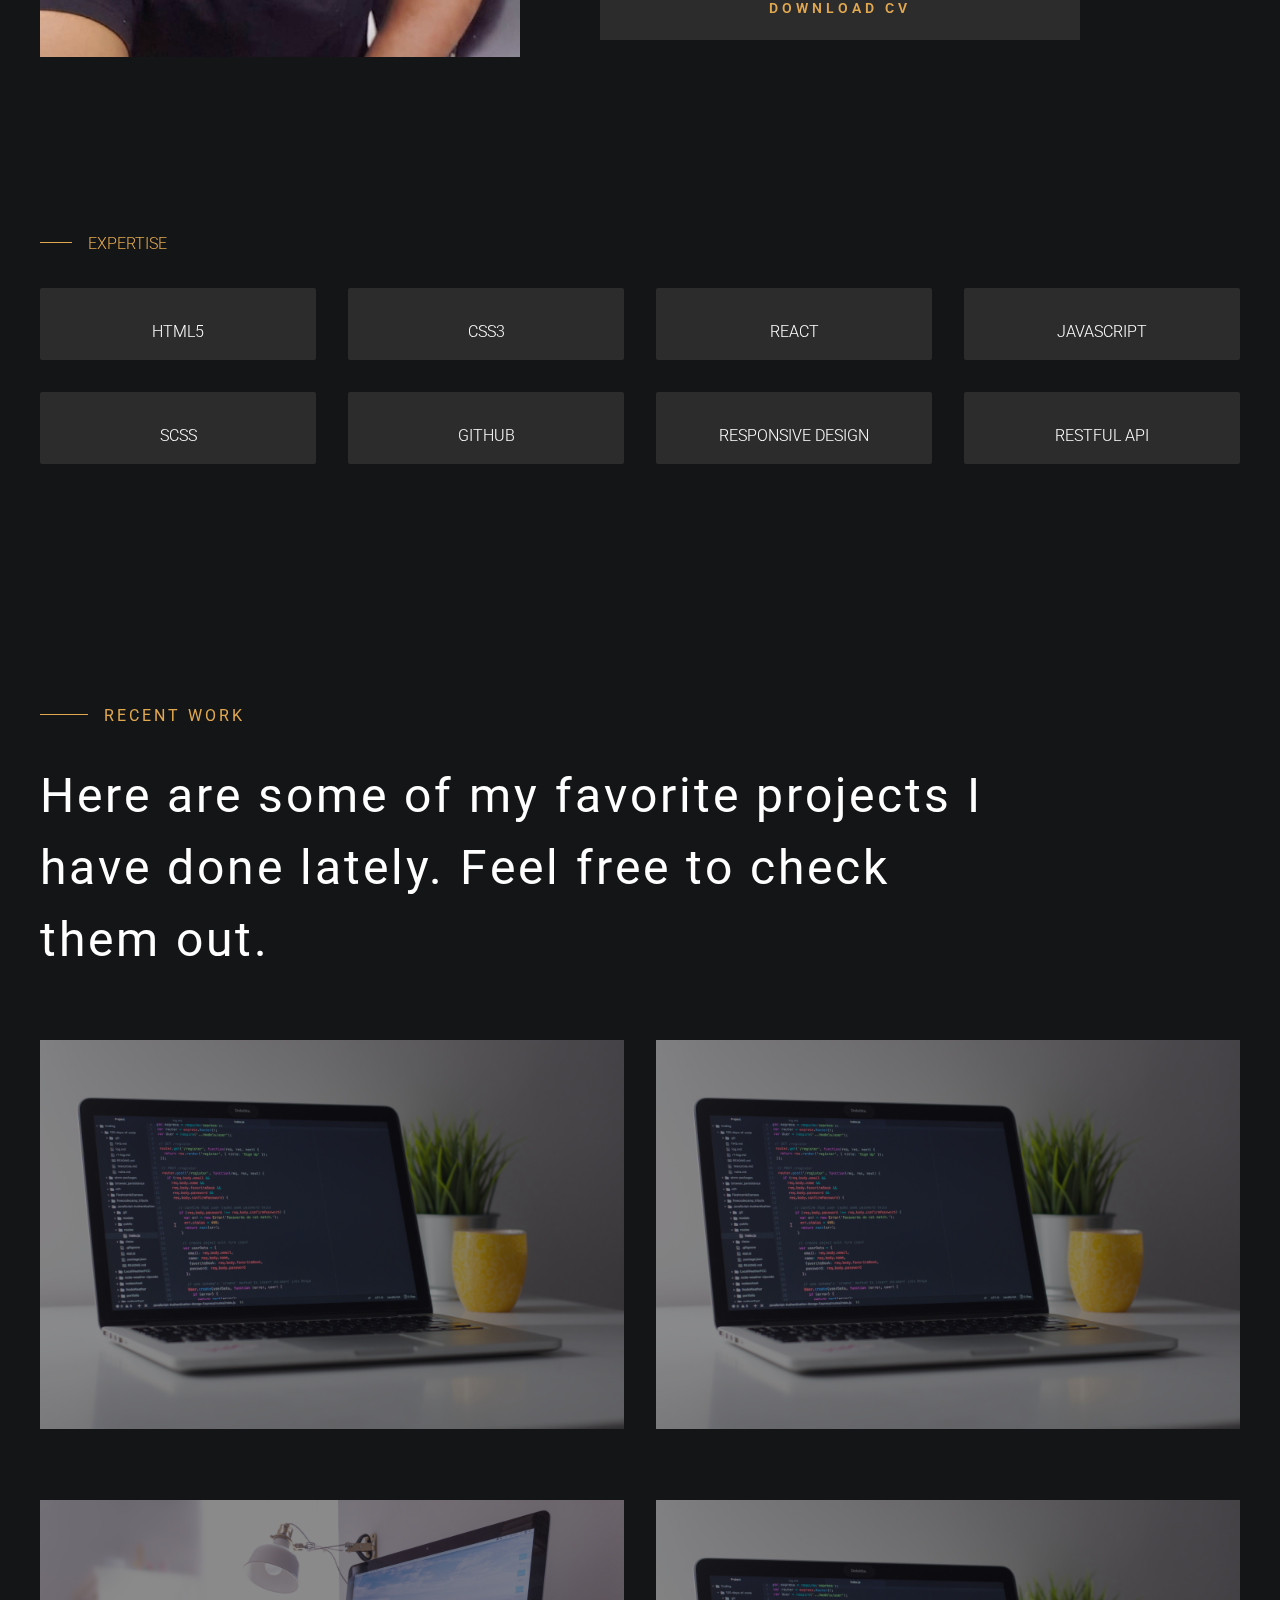
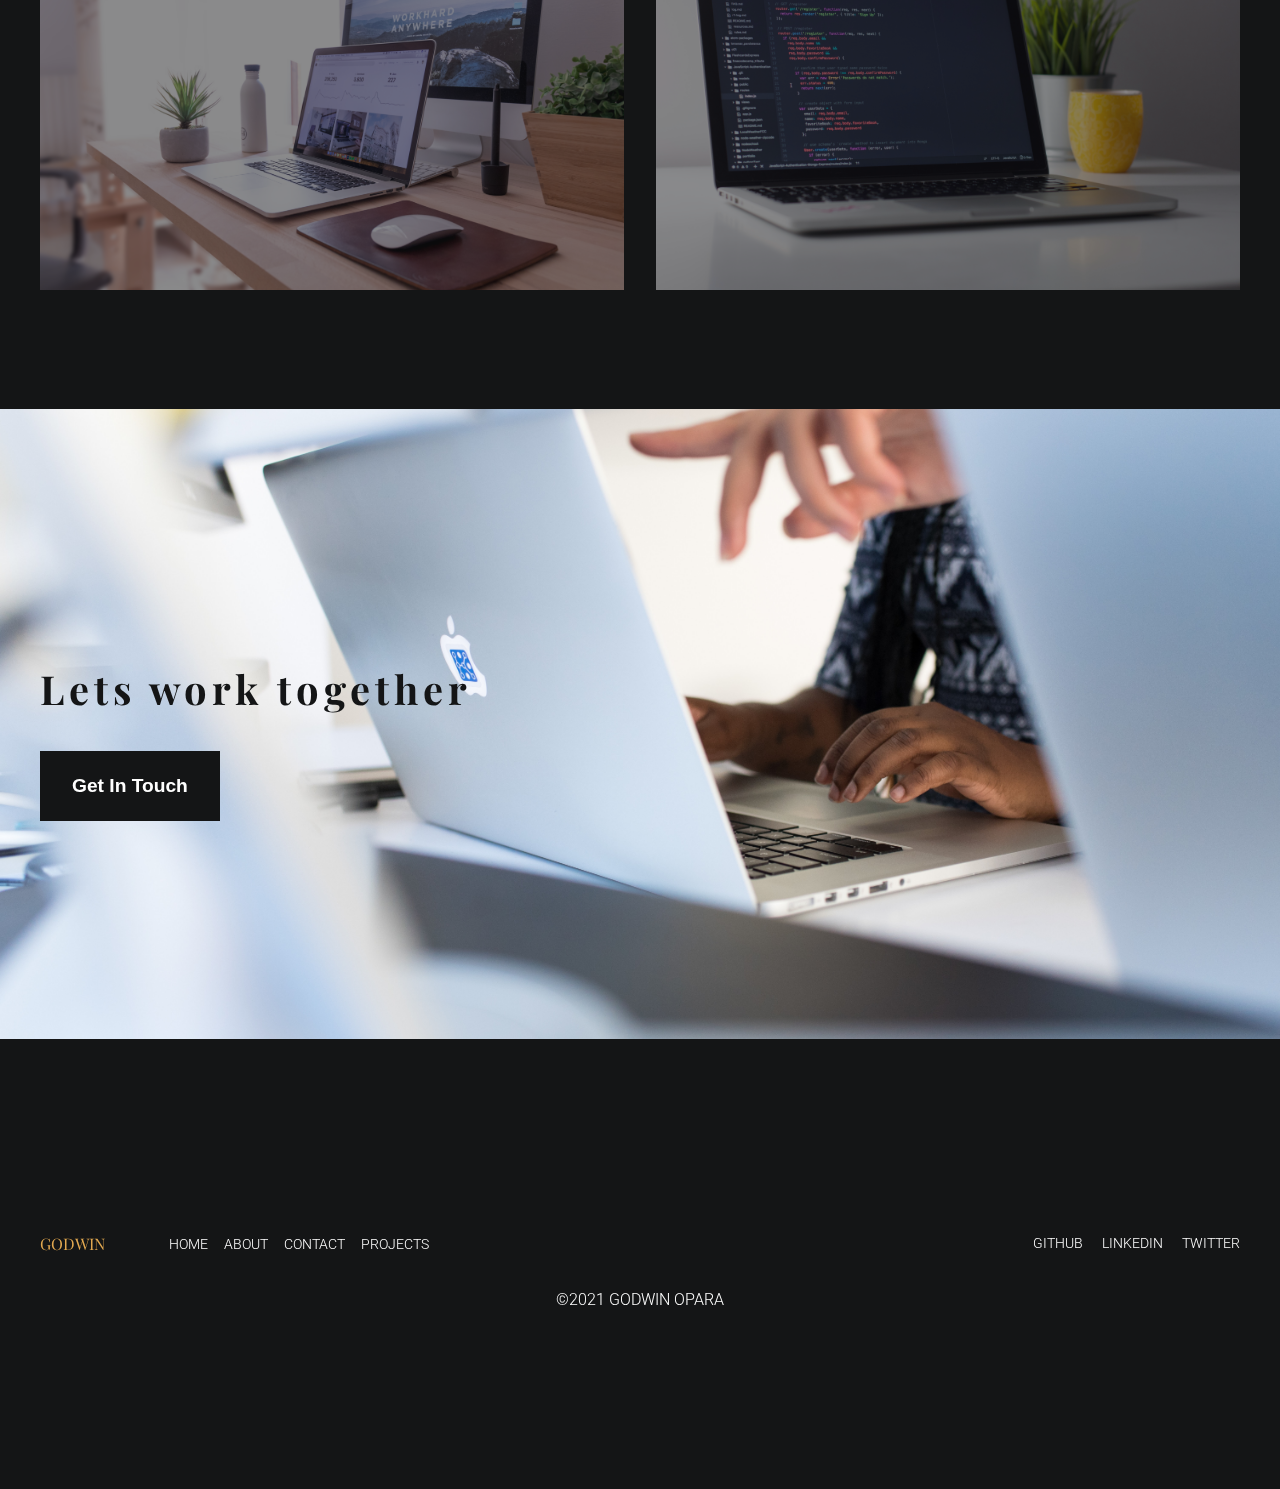
==== commit 35b93fa0: "added event listener to the hamburger menu on mobile layout" ====
--- a/index.html
+++ b/index.html
@@ -8,155 +8,152 @@
 	<title>Porfolio</title>
 	<link rel="stylesheet" href="https://use.fontawesome.com/releases/v5.15.3/css/all.css"
 		integrity="sha384-SZXxX4whJ79/gErwcOYf+zWLeJdY/qpuqC4cAa9rOGUstPomtqpuNWT9wdPEn2fk" crossorigin="anonymous" />
-	<link href="https://unpkg.com/aos@2.3.1/dist/aos.css" rel="stylesheet">
-	<script src="https://unpkg.com/aos@2.3.1/dist/aos.js"></script>
 	<link rel="stylesheet" href="css/main.css" />
 </head>
 
 <body>
-	<div class="portfolio-container">
-		<header>
-			<div class="header-nav">
-				<div class="header-container container">
-					<div class="logo">
-						GODWIN
-					</div>
-					<nav>
-						<ul>
-							<li class="about-link"><a href="/index.html">HOME</a></li>
-							<li id="about"><a href="#about">ABOUT</a></li>
-							<li id="contact"><a href="javascript:void(0)">CONTACT</a></li>
-							<li id="porfolio"><a href="#portfolio">PROJECTS</a></li>
-						</ul>
-					</nav>
-					<div class="hamburger-menu">
-						<div class="hamburger">
-							<img src="/images/icon-hamburger.svg" alt="hamburger">
-						</div>
-						<div class="hamburger-close">
-							<img src="/images/icon-close.svg" alt="hamburger-close">
-						</div>
-					</div>
-				</div>
-			</div>
-			<div class="portfolio-hero container">
-
-				<div class="header-description">
-					<div class="header-description-content">
-						<div class="hello-word-intro">HELLO WORLD</div>
-						<h1>I am Godwin, An<br>
-							Interactive
-							Frontend<br>
-							developer based<br>
-							in United Arab Emirates
-						</h1>
-						<!-- <div class="btn-container">
+	<header>
+		<div class="header-nav">
+			<div class="header-container container">
+				<div class="logo">
+					GODWIN
+				</div>
+				<nav>
+					<ul>
+						<li><a href="/">HOME</a></li>
+						<li id="about-me" ><a href="#about">ABOUT</a></li>
+						<li id="contact"><a href="javascript:void(0)">CONTACT</a></li>
+						<li id="project"><a href="#portfolio">PROJECTS</a></li>
+					</ul>
+				</nav>
+				<div class="hamburger-menu">
+					<div class="hamburger">
+						<img src="/images/icon-hamburger.svg" alt="hamburger">
+					</div>
+					<div class="hamburger-close">
+						<img src="/images/icon-close.svg" alt="hamburger-close">
+					</div>
+				</div>
+			</div>
+		</div>
+		<div class="portfolio-hero container">
+
+			<div class="header-description">
+				<div class="header-description-content">
+					<div class="hello-word-intro">HELLO WORLD</div>
+					<h1>Godwin Opara<br>
+						Interactive
+						Front-end<br>
+						developer based<br>
+						in United Arab Emirates
+					</h1>
+					<!-- <div class="btn-container">
 							<a href="#contact">About Me </a>
 							<span><img src="/images/icon-arrow.svg" alt="arrow-icon"></span>
 						</div> -->
-					</div>
-					<div class="header-social-media">
-						<a class="social" href="https://twitter.com/godwinopara12" target="_blank">TWITTER</a>
-						<a class="social" href="https://github.com/godwinopara" target="_blank">GITHUB</a>
-						<a class="social" href="https://www.linkedin.com/in/godwinopara/" target="_blank">LINKDLIN</a>
-					</div>
-				</div>
-			</div>
-		</header>
-
-		<main>
-			<!-- ***************ABOUT SECTION ********************** -->
-			<!-- ********************************************************** -->
-			<section class="about container" id="about" data-aos="fade-up">
-				<div class="about-content">
-					<div class="flex">
-						<figure class="about-image">
-							<img src="./images/new_portfolio-img.png" alt="" />
-						</figure>
-
-						<div class="about-description">
-							<div class="about-title">
-								ABOUT
-							</div>
-							<h2>Hi, I am Godwin Opara</h2>
-							<p>
-								An Interactive and creative <span>Front End Developer</span> from Nigeria, based
-								in United Arab Emirates.<br />
-								I like <span>crafting</span> easy to use, dynamic,<span> smart user interface</span> and
-								developing rich <span>web experience and web application</span>.
-								<br>
-								when not fuzzing around with code, you can find me listening to gospel music.
-							</p>
-
-							<div class="download-cv">
-								<a href="#">DOWNLOAD CV</a>
-							</div>
-						</div>
-					</div>
-					<div class="skills" data-aos="fade-up">
-						<div class="skills-content">
-							<div class="skills-header">
-								EXPERTISE
-							</div>
-							<div class="skills-container">
-								<div class="skill-icon">
-									<i class="html fab fa-html5 fa-3x"></i>
-									<p>HTML5</p>
-								</div>
-								<div class="skill-icon">
-									<i class="css fab fa-css3 fa-3x"></i>
-									<p>CSS3</p>
-								</div>
-
-								<div class="skill-icon">
-									<i class="react fab fa-react fa-3x"></i>
-									<p>REACT</p>
-								</div>
-
-								<div class="skill-icon">
-									<i class="js fab fa-js fa-3x"></i>
-									<p>JAVASCRIPT</p>
-								</div>
-								<div class="skill-icon">
-									<i class="scss fab fa-sass fa-3x"></i>
-									<p>SCSS</p>
-								</div>
-								<div class="skill-icon">
-									<i class="github fab fa-github fa-3x"></i>
-									<p>GITHUB</p>
-								</div>
-								<div class="skill-icon">
-									<i class="responsive-design fas fa-laptop-code fa-3x"></i>
-									<p>RESPONSIVE
-
-										DESIGN</p>
-								</div>
-								<div class="skill-icon">
-									<i class="responsive-design fas fa-code fa-3x"></i>
-									<p>RESTFUL API</p>
-								</div>
-
-							</div>
-						</div>
-					</div>
-				</div>
-			</section>
-			<!-- ****************PORTFOLIO SECTION ********************** -->
-			<!-- ********************************************************** -->
-			<section class="portfolio" id="portfolio"data-aos="fade-up">
-				<div class=" portfolio-title container">
-					<div class="recent-work">RECENT WORK</div>
-					<p>
-						Here are some of my favorite projects I have done lately. Feel free to check them out.
-					</p>
-				</div>
-				<div class="project-container container">
+				</div>
+				<div class="header-social-media">
+					<a class="social" href="https://twitter.com/godwinopara12" target="_blank">TWITTER</a>
+					<a class="social" href="https://github.com/godwinopara" target="_blank">GITHUB</a>
+					<a class="social" href="https://www.linkedin.com/in/godwinopara/" target="_blank">LINKDLIN</a>
+				</div>
+			</div>
+		</div>
+	</header>
+
+	<main>
+		<!-- ***************ABOUT SECTION ********************** -->
+		<!-- ********************************************************** -->
+		<section class="about" id="about">
+			<div class="about-content container">
+				<div class="flex">
+					<figure class="about-image">
+						<img src="./images/new_portfolio-img.png" alt="" />
+					</figure>
+
+					<div class="about-description">
+						<div class="about-title">
+							ABOUT
+						</div>
+						<h2>Hi, I am Godwin Opara</h2>
+						<p>
+							An Interactive and creative <span>Front End Developer</span> from Nigeria, based
+							in United Arab Emirates.<br />
+							I like <span>crafting</span> easy to use, dynamic,<span> smart user interface</span> and
+							developing rich <span>web experience and web application</span>.
+							<br>
+							when not fuzzing around with code, you can find me listening to gospel music.
+						</p>
+
+						<div class="download-cv">
+							<a href="#">DOWNLOAD CV</a>
+						</div>
+					</div>
+				</div>
+				<div class="skills">
+					<div class="skills-content">
+						<div class="skills-header">
+							EXPERTISE
+						</div>
+						<div class="skills-container">
+							<div class="skill-icon">
+								<i class="html fab fa-html5 fa-3x"></i>
+								<p>HTML5</p>
+							</div>
+							<div class="skill-icon">
+								<i class="css fab fa-css3 fa-3x"></i>
+								<p>CSS3</p>
+							</div>
+
+							<div class="skill-icon">
+								<i class="react fab fa-react fa-3x"></i>
+								<p>REACT</p>
+							</div>
+
+							<div class="skill-icon">
+								<i class="js fab fa-js fa-3x"></i>
+								<p>JAVASCRIPT</p>
+							</div>
+							<div class="skill-icon">
+								<i class="scss fab fa-sass fa-3x"></i>
+								<p>SCSS</p>
+							</div>
+							<div class="skill-icon">
+								<i class="github fab fa-github fa-3x"></i>
+								<p>GITHUB</p>
+							</div>
+							<div class="skill-icon">
+								<i class="responsive-design fas fa-laptop-code fa-3x"></i>
+								<p>RESPONSIVE
+
+									DESIGN</p>
+							</div>
+							<div class="skill-icon">
+								<i class="responsive-design fas fa-code fa-3x"></i>
+								<p>RESTFUL API</p>
+							</div>
+
+						</div>
+					</div>
+				</div>
+			</div>
+		</section>
+		<!-- ****************PORTFOLIO SECTION ********************** -->
+		<!-- ********************************************************** -->
+		<section class="portfolio" id="portfolio">
+			<div class=" portfolio-title container">
+				<div class="recent-work">RECENT WORK</div>
+				<p>
+					Here are some of my favorite projects I have done lately. Feel free to check them out.
+				</p>
+			</div>
+			<div class="project-container container">
 				<figure>
 					<img src="./images/clement-helardot-95YRwf6CNw8-unsplash.jpg" alt="" />
 					<strong class="left-number">01</strong>
 
 					<figcaption>
-						<h3>PROJECT 1</h3>
+						<h3>STARBUCK CLONE</h3>
 
 						<p>
 							Lorem ipsum dolor, sit amet
@@ -164,9 +161,9 @@
 							consectetur adipisicing elit. Natus, soluta?
 						</p>
 						<div class="project-info-btn">
-
-							<input type="button" value="Live Demo">
-							<input type="button" value="GitHub">
+							<a href="#">Live Demo</a>
+							<a href="#">Github</a>
+
 						</div>
 
 					</figcaption>
@@ -181,8 +178,8 @@
 							adipisicing elit. Doloremque, totam!</p>
 						<div class="project-info-btn">
 
-							<input type="button" value="Live Demo">
-							<input type="button" value="GitHub">
+							<a href="#">Live Demo</a>
+							<a href="#">Github</a>
 						</div>
 
 					</figcaption>
@@ -198,8 +195,8 @@
 							adipisicing elit. Doloremque, totam!</p>
 						<div class="project-info-btn">
 
-							<input type="button" value="Live Demo">
-							<input type="button" value="GitHub">
+							<a href="#">Live Demo</a>
+							<a href="#">Github</a>
 						</div>
 
 					</figcaption>
@@ -215,79 +212,77 @@
 							adipisicing elit. Doloremque, totam!</p>
 						<div class="project-info-btn">
 
-							<input type="button" value="Live Demo">
-							<input type="button" value="GitHub">
+							<a href="#">Live Demo</a>
+							<a href="#">Github</a>
 						</div>
 					</figcaption>
 				</figure>
-				<!-- <div class="view-more-projects">
-					<input type="button" value="View all my work">
-				</div> -->
-			</section>
-
-			<section class="lets-work-together">
-				<div class="lets-work-together-content container">
-					<h3>Lets work together</h3>
-					<input type="button" value="Get In Touch" id="work-together-contact-btn">
-				</div>
-			</section>
-		</main>
-		<!-- <!-- ***************************************************************** -->
-		<!-- *************************CONTACT SECTION ***************************** -->
-
-		<div class="contact" id="contact">
-			<div class="contact-container">
-				<div class="contact-description">
-					<div class="contact-details">
-						<div class="contact-details-content">
-							<h2>Let's Work Together</h2>
-							<p>Do you have a new project, do you want to inquiry about freelance or do want us to have a
-								cup of coffee together
-							</p>
-							<div class="contact-icon-details">
-
-								<div class="location">
-									<i class="icon fas fa-map-marker-alt"></i>
-									<p>Abu Dhabi, United Arab Emirates</p>
-								</div>
-								<div class="telephone">
-									<i class="icon fas fa-phone"></i>
-									<p>+971544757653</p>
-								</div>
-								<div class="email">
-									<i class="icon far fa-envelope"></i>
-									<p>Godwinopara62@gmail.com</p>
-								</div>
-								<div class="contact-social-media">
-									<i class="social fab fa-instagram fa-2x"></i>
-									<i class="social fab fa-github fa-2x"></i>
-									<i class="social fab fa-twitter fa-2x"></i>
-									<i class="social fab fa-linkedin fa-2x"></i>
-								</div>
-							</div>
-						</div>
-					</div>
-					<div class="contact-form">
-						<div class="contact-form-content">
-							<div class="close-icon">
-								<img src="/images/icon-close.svg" alt="close hamburger">
-							</div>
-							<h2>Lets Talk.</h2>
-							<form action="">
-								<div class="name">
-									<label for="name">Name</label>
-									<br>
-									<input type="text" name="name" id="name" required>
-								</div>
-								<div class="Email">
-									<label for="name">Email</label>
-									<br>
-									<input type="email" name="Email" id="Email" required>
-								</div>
-								<div class="message">
-									<label for="message">Message</label>
-									<br>
-									<textarea name="message" id="message" cols="30" rows="4"></textarea required>
+				<!-- -->
+		</section>
+
+		<section class="lets-work-together">
+			<div class="lets-work-together-content container">
+				<h3>Lets work together</h3>
+				<input type="button" value="Get In Touch" id="work-together-contact-btn">
+			</div>
+		</section>
+	</main>
+	<!-- <!-- ***************************************************************** -->
+	<!-- *************************CONTACT SECTION ***************************** -->
+
+	<div class="contact" id="contact">
+		<div class="contact-container">
+			<div class="contact-description">
+				<div class="contact-details">
+					<div class="contact-details-content">
+						<h2>Let's Work Together</h2>
+						<p>Do you have a new project, do you want to inquiry about freelance or do want us to have a
+							cup of coffee together
+						</p>
+						<div class="contact-icon-details">
+
+							<div class="location">
+								<i class="icon fas fa-map-marker-alt"></i>
+								<p>Abu Dhabi, United Arab Emirates</p>
+							</div>
+							<div class="telephone">
+								<i class="icon fas fa-phone"></i>
+								<p>+971544757653</p>
+							</div>
+							<div class="email">
+								<i class="icon far fa-envelope"></i>
+								<p>Godwinopara62@gmail.com</p>
+							</div>
+							<div class="contact-social-media">
+								<i class="social fab fa-instagram fa-2x"></i>
+								<i class="social fab fa-github fa-2x"></i>
+								<i class="social fab fa-twitter fa-2x"></i>
+								<i class="social fab fa-linkedin fa-2x"></i>
+							</div>
+						</div>
+					</div>
+				</div>
+				<div class="contact-form">
+					<div class="contact-form-content">
+						<div class="close-icon">
+							<img src="/images/icon-close.svg" alt="close hamburger">
+						</div>
+						<h2>Lets Talk.</h2>
+						<form action="">
+							<div class="name">
+								<label for="name">Name</label>
+								<br>
+								<input type="text" name="name" id="name" required>
+							</div>
+							<div class="Email">
+								<label for="name">Email</label>
+								<br>
+								<input type="email" name="Email" id="Email" required>
+							</div>
+							<div class="message">
+								<label for="message">Message</label>
+								<br>
+								<textarea name="message" id="message" cols="30" rows="4"></textarea required>
 								</div>
 		
 								<button type="submit">SEND</button>
@@ -300,7 +295,7 @@
 		<!-- *************************************************************** -->
 		<!-- ********************* FOOTER SECTION ***************************** -->
 		<footer>
-			<div class="footer-content container">
+			<div class="footer-content container" id="footer">
 				<div class="footer-links">
 					<div class="footer-nav">
 						<div class="footer-logo">
@@ -308,9 +303,9 @@
 						</div>
 						<ul>
 							<li><a href="/">HOME</a></li>
-							<li><a href="">ABOUT</a></li>
-							<li><a href="">CONTACT</a></li>
-							<li><a href="">PROJECTS</a></li>
+							<li><a href="#about">ABOUT</a></li>
+							<li class="footer-contact"><a href="javascript:void(0)">CONTACT</a></li>
+							<li><a href="#portfolio">PROJECTS</a></li>
 
 						</ul>
 					</div>
@@ -324,13 +319,10 @@
 				<p class="copy-write container">&copy;2021 GODWIN OPARA</p>
 			</div>
 		</footer>
-	</div>
 
 	<script src="./js/main.js"></script>
 	<script>
-		AOS.init({
-			duration:1000
-		});
+		
 	</script>
 </body>
 
--- a/css/main.css
+++ b/css/main.css
@@ -68,7 +68,7 @@
   margin: 0.9rem 0;
 }
 
-.portfolio figure figcaption input {
+.portfolio figure figcaption a {
   cursor: pointer;
   padding: 0.4rem 1rem;
   border-radius: 2px;
@@ -77,9 +77,16 @@
   font-weight: 500;
   background: #141516;
   color: white;
-}
-
-.portfolio figure figcaption input + input {
+  border-left: 2px solid transparent;
+  border-bottom: 2px solid transparent;
+}
+
+.portfolio figure figcaption a:hover {
+  border-bottom: 2px solid #e2a850;
+  border-left: 2px solid #e2a850;
+}
+
+.portfolio figure figcaption a + a {
   margin-left: 1rem;
 }
 
@@ -147,7 +154,7 @@
     font-size: 1.3rem;
     margin: 1rem 0 1.5rem;
   }
-  .portfolio figure figcaption input {
+  .portfolio figure figcaption a {
     padding: 1rem 2rem;
     font-weight: 600;
   }
@@ -588,6 +595,7 @@
 .contact-description .contact-form button:hover {
   background: transparent;
   color: #a1a1a2;
+  border: 1px solid #e2a850;
 }
 
 .contact-description .close-icon {
@@ -674,7 +682,7 @@
 }
 
 .about {
-  padding-bottom: 10rem;
+  padding: 5rem 0;
 }
 
 .about-description .about-title {
@@ -761,7 +769,6 @@
 }
 
 .about .skills-content .skills-container .skill-icon {
-  border: 1px solid white;
   font-size: 1.3rem;
   display: flex;
   flex-direction: column;
@@ -771,6 +778,7 @@
   background: #2c2c2d;
   border: none;
   border-radius: 2px;
+  transition: 0.8s ease-out;
 }
 
 .about .skills-content .skills-container .skill-icon p {
@@ -778,6 +786,11 @@
   margin-top: 1rem;
 }
 
+.about .skills-content .skills-container .skill-icon:hover {
+  border-left: 2px solid #e2a850;
+  transition: 0.8s ease-in;
+}
+
 .about .skills-content .skills-container .html {
   color: #ff5733;
 }
@@ -804,6 +817,9 @@
 }
 
 @media screen and (min-width: 900px) {
+  .about {
+    margin: 5rem 0;
+  }
   .about .flex {
     display: flex;
   }
@@ -840,6 +856,7 @@
   line-height: 1.5;
   color: white;
   font-weight: 300;
+  background: #141516;
 }
 
 main {
@@ -889,7 +906,7 @@
   color: black;
   min-height: 100vh;
   background: #141516;
-  padding-bottom: 10rem;
+  margin-bottom: 10rem;
 }
 
 header .header-nav {
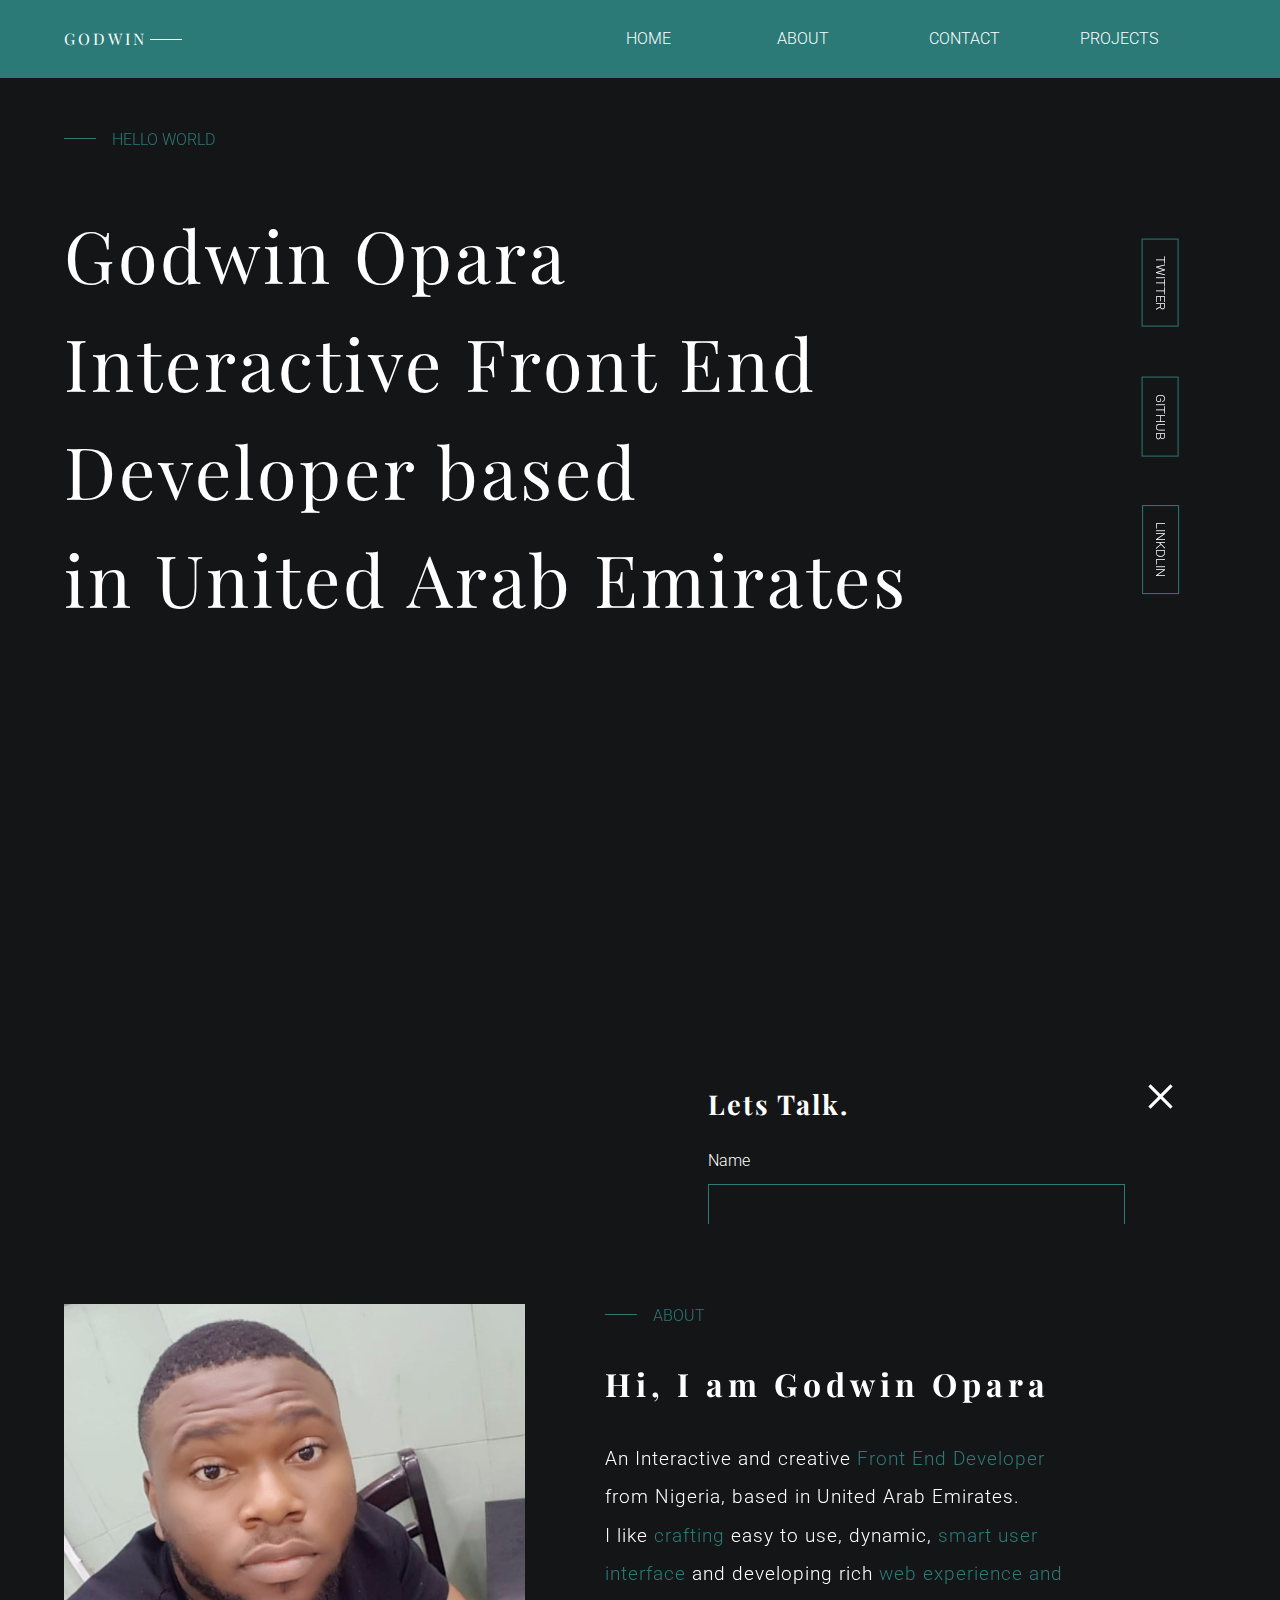
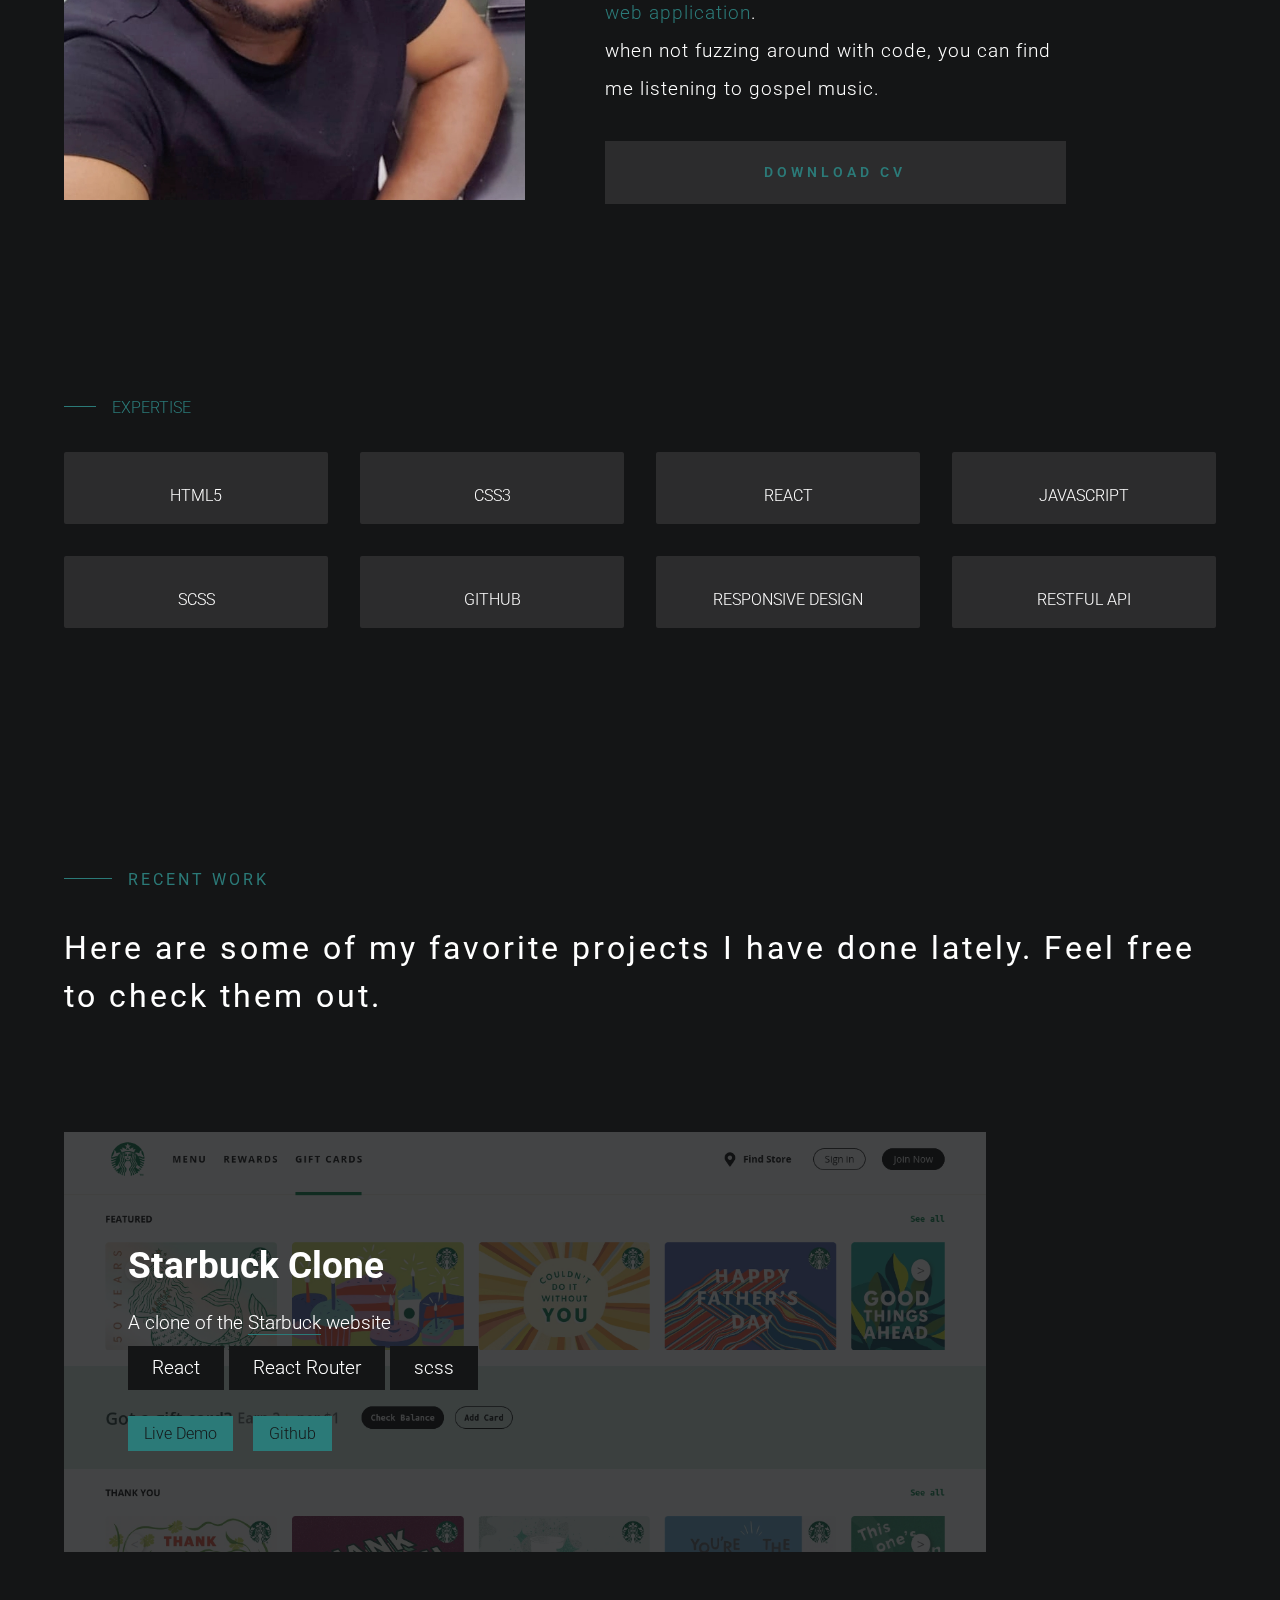
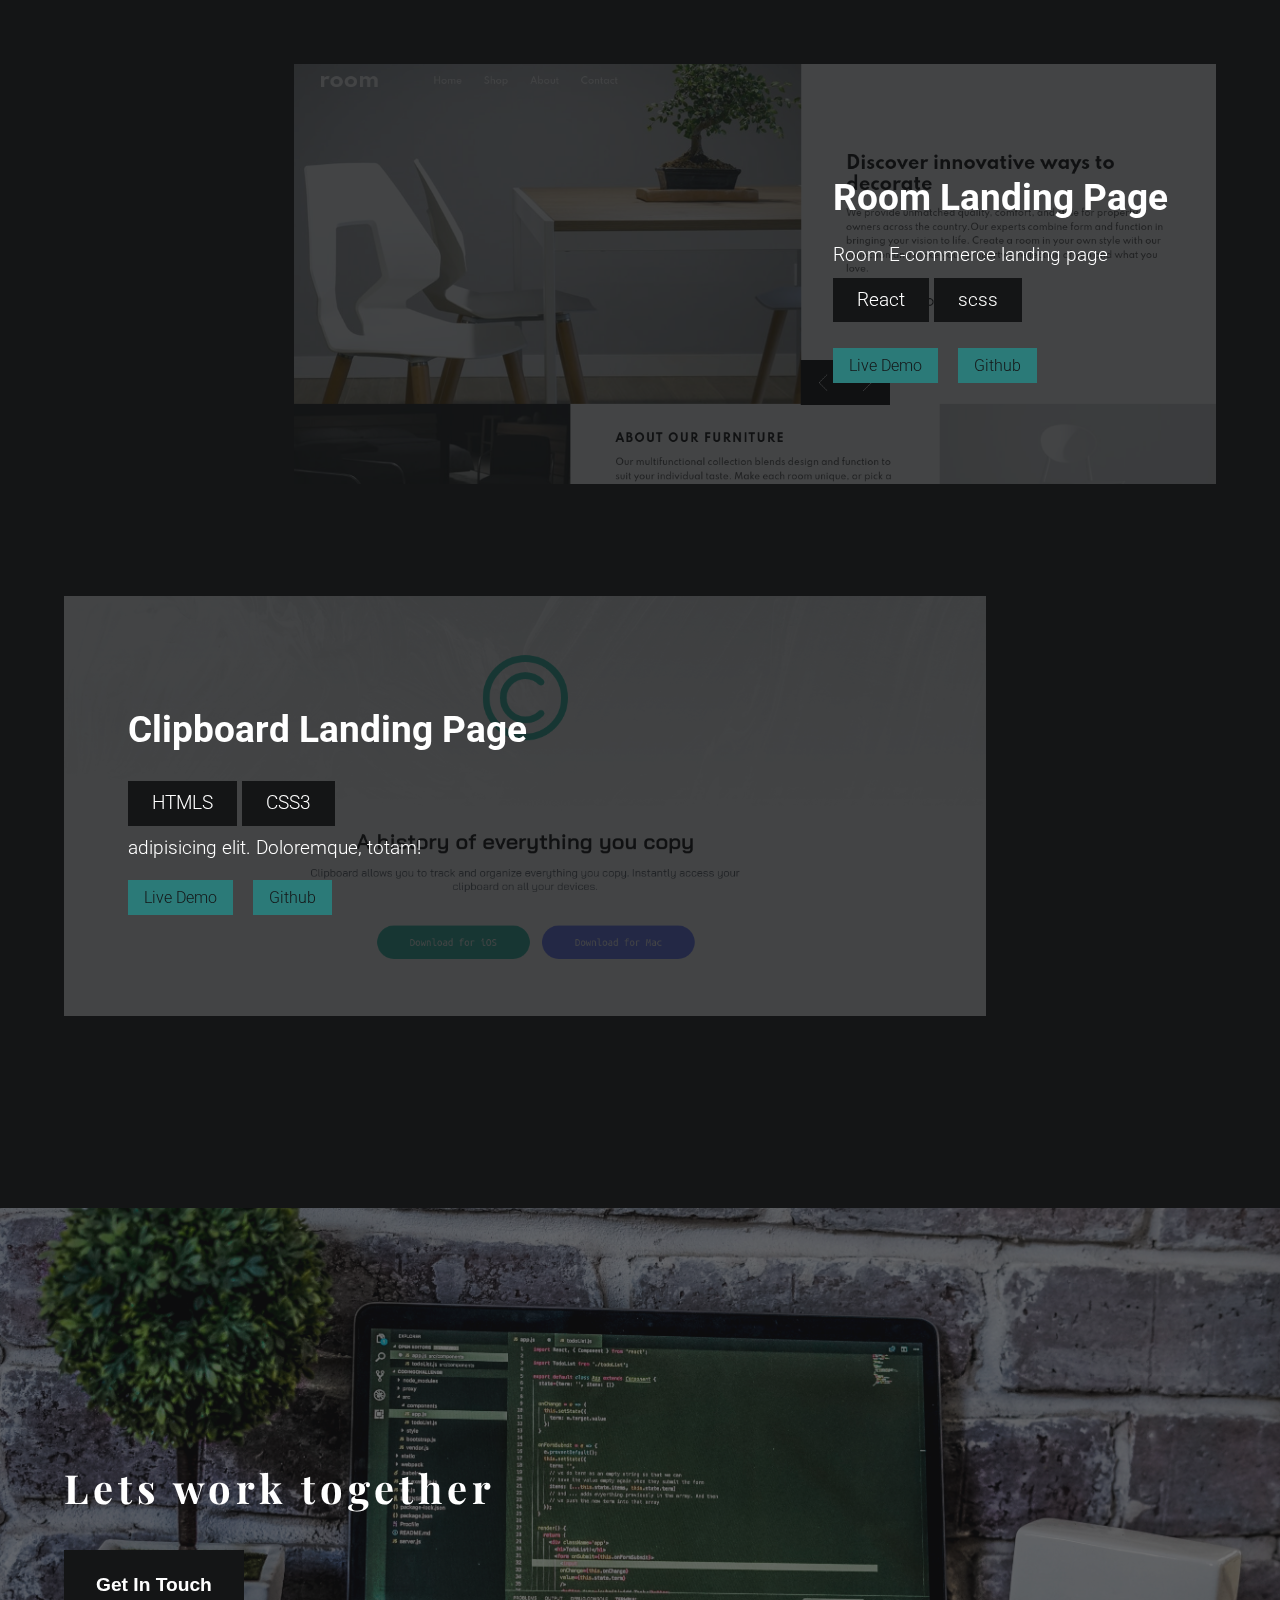
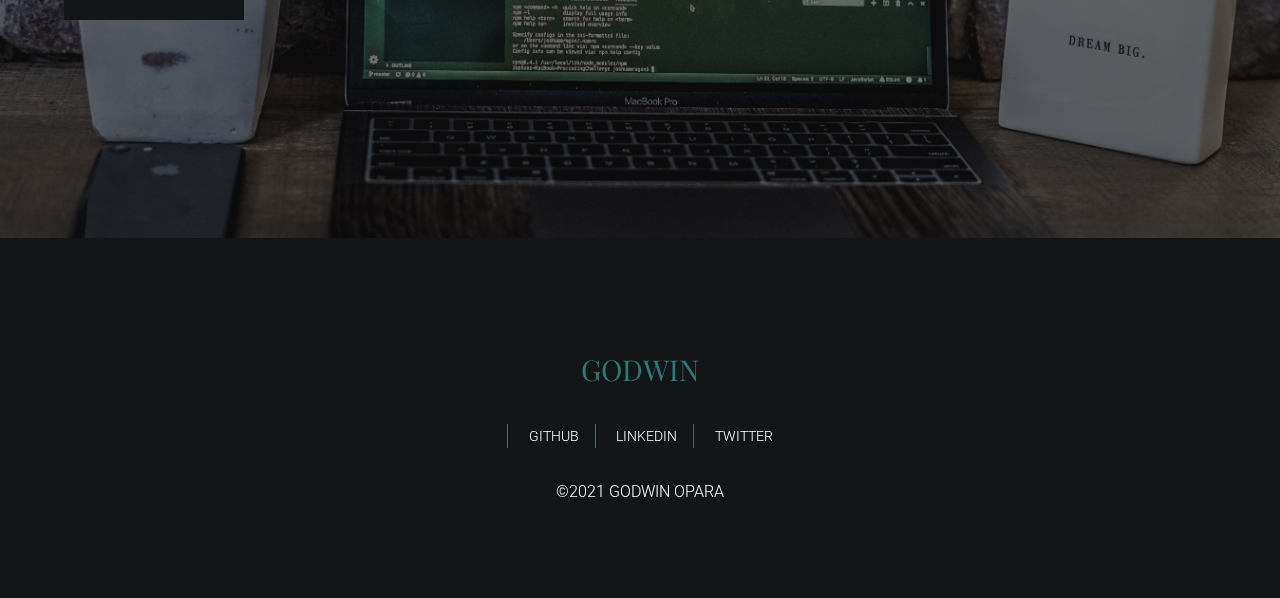
==== commit a3d149cc: "added icon to the footer social media links" ====
--- a/index.html
+++ b/index.html
@@ -5,61 +5,62 @@
 	<meta charset="UTF-8" />
 	<meta http-equiv="X-UA-Compatible" content="IE=edge" />
 	<meta name="viewport" content="width=device-width, initial-scale=1.0" />
-	<title>Porfolio</title>
+	<title>Godwin Opara | Front End Developer</title>
+	<link rel="shortcut icon" href="images/favicon.png" type="image/x-icon">
 	<link rel="stylesheet" href="https://use.fontawesome.com/releases/v5.15.3/css/all.css"
 		integrity="sha384-SZXxX4whJ79/gErwcOYf+zWLeJdY/qpuqC4cAa9rOGUstPomtqpuNWT9wdPEn2fk" crossorigin="anonymous" />
 	<link rel="stylesheet" href="css/main.css" />
 </head>
 
 <body>
-	<header>
-		<div class="header-nav">
-			<div class="header-container container">
-				<div class="logo">
-					GODWIN
-				</div>
-				<nav>
-					<ul>
-						<li><a href="/">HOME</a></li>
-						<li id="about-me" ><a href="#about">ABOUT</a></li>
-						<li id="contact"><a href="javascript:void(0)">CONTACT</a></li>
-						<li id="project"><a href="#portfolio">PROJECTS</a></li>
-					</ul>
-				</nav>
-				<div class="hamburger-menu">
-					<div class="hamburger">
-						<img src="/images/icon-hamburger.svg" alt="hamburger">
-					</div>
-					<div class="hamburger-close">
-						<img src="/images/icon-close.svg" alt="hamburger-close">
-					</div>
-				</div>
-			</div>
-		</div>
-		<div class="portfolio-hero container">
-
-			<div class="header-description">
-				<div class="header-description-content">
-					<div class="hello-word-intro">HELLO WORLD</div>
-					<h1>Godwin Opara<br>
-						Interactive
-						Front-end<br>
-						developer based<br>
-						in United Arab Emirates
-					</h1>
-					<!-- <div class="btn-container">
-							<a href="#contact">About Me </a>
-							<span><img src="/images/icon-arrow.svg" alt="arrow-icon"></span>
-						</div> -->
-				</div>
-				<div class="header-social-media">
-					<a class="social" href="https://twitter.com/godwinopara12" target="_blank">TWITTER</a>
-					<a class="social" href="https://github.com/godwinopara" target="_blank">GITHUB</a>
-					<a class="social" href="https://www.linkedin.com/in/godwinopara/" target="_blank">LINKDLIN</a>
-				</div>
-			</div>
-		</div>
-	</header>
+	<div id="particles-js">
+		<header>
+			<div class="header-nav">
+				<div class="header-container container">
+					<div class="logo">
+						GODWIN
+					</div>
+					<nav>
+						<ul>
+							<li><a href="/">HOME</a></li>
+							<li id="about-me"><a href="#about">ABOUT</a></li>
+							<li id="contact"><a href="javascript:void(0)">CONTACT</a></li>
+							<li id="project"><a href="#portfolio">PROJECTS</a></li>
+						</ul>
+					</nav>
+					<div class="hamburger-menu">
+						<div class="hamburger">
+							<img src="/images/icon-hamburger.svg" alt="hamburger">
+						</div>
+						<div class="hamburger-close">
+							<img src="/images/icon-close.svg" alt="hamburger-close">
+						</div>
+					</div>
+				</div>
+			</div>
+			<div class="portfolio-hero container">
+
+				<div class="header-description">
+					<div class="header-description-content">
+						<div class="hello-word-intro">HELLO WORLD</div>
+						<h1>Godwin Opara<br>
+							Interactive
+							Front End<br>
+							Developer based<br>
+							in United Arab Emirates
+						</h1>
+
+					</div>
+					<div class="header-social-media">
+						<a class="social" href="https://twitter.com/godwinopara12" target="_blank">TWITTER</a>
+						<a class="social" href="https://github.com/godwinopara" target="_blank">GITHUB</a>
+						<a class="social linkedin" href="https://www.linkedin.com/in/godwinopara/"
+							target="_blank">LINKDLIN</a>
+					</div>
+				</div>
+			</div>
+		</header>
+	</div>
 
 	<main>
 		<!-- ***************ABOUT SECTION ********************** -->
@@ -86,7 +87,8 @@
 						</p>
 
 						<div class="download-cv">
-							<a href="#">DOWNLOAD CV</a>
+							<a href="https://docs.google.com/document/d/1zjFCQodufYGW0e-2RJ9MpJD_9TWoB2R8j3kly6Jpv7I/edit?usp=sharing"
+								target="_blank">DOWNLOAD CV</a>
 						</div>
 					</div>
 				</div>
@@ -140,84 +142,80 @@
 		</section>
 		<!-- ****************PORTFOLIO SECTION ********************** -->
 		<!-- ********************************************************** -->
-		<section class="portfolio" id="portfolio">
-			<div class=" portfolio-title container">
+		<section class="portfolio container" id="portfolio">
+
+			<div class=" portfolio-title">
 				<div class="recent-work">RECENT WORK</div>
 				<p>
 					Here are some of my favorite projects I have done lately. Feel free to check them out.
 				</p>
 			</div>
-			<div class="project-container container">
-				<figure>
-					<img src="./images/clement-helardot-95YRwf6CNw8-unsplash.jpg" alt="" />
+			<div class="project-container">
+				<div class="project-1">
+					<div class="project-1-content">
+						<h3>Starbuck Clone</h3>
+
+						<p>
+							A clone of the <a href="https://www.starbucks.com/" target="_blank">Starbuck</a> website
+							<br>
+							<span>React</span>
+							<span>React Router</span>
+							<span>scss</span>
+
+
+						</p>
+
+						<div class="project-info-btn">
+							<a href="https://starbuck-clone.netlify.app" target="_blank">Live Demo</a>
+							<a href="https://github.com/godwinopara/starbuck-clone" target="_blank">Github</a>
+
+						</div>
+
+					</div>
 					<strong class="left-number">01</strong>
-
-					<figcaption>
-						<h3>STARBUCK CLONE</h3>
-
-						<p>
-							Lorem ipsum dolor, sit amet
+				</div>
+				<div class="project-2">
+					<strong class="right-number">02</strong>
+					<div class="project-2-content right-figcaption">
+						<h3>Room Landing Page</h3>
+						<p>Room E-commerce landing page
 							<br>
-							consectetur adipisicing elit. Natus, soluta?
+							<span>React</span>
+							<span>scss</span>
+
+
 						</p>
 						<div class="project-info-btn">
-							<a href="#">Live Demo</a>
-							<a href="#">Github</a>
-
-						</div>
-
-					</figcaption>
-				</figure>
-				<figure>
-					<img src="./images/clement-helardot-95YRwf6CNw8-unsplash.jpg" alt="" />
-					<strong class="right-number">02</strong>
-					<figcaption class="right-figcaption">
-						<h3>PROJECT 2</h3>
-						<p>Lorem ipsum dolor sit amet consectetur
+
+							<a href="https://room-website-sage.vercel.app/" target="_blank">Live Demo</a>
+							<a href="https://github.com/godwinopara/room-website" target="_blank">Github</a>
+						</div>
+
+					</div>
+
+
+				</div>
+				<div class="project-3">
+
+
+					<div class="project-3-content">
+						<h3>Clipboard Landing Page</h3>
+						<p>
+							<span>HTMLS</span>
+							<span>CSS3</span>
 							<br>
 							adipisicing elit. Doloremque, totam!</p>
 						<div class="project-info-btn">
 
-							<a href="#">Live Demo</a>
-							<a href="#">Github</a>
-						</div>
-
-					</figcaption>
-				</figure>
-				<figure>
-					<img src="./images/laptop.jpg" alt="" />
+							<a href="https://clipboard-landing-page-ten-chi.vercel.app/" target="_blank">Live Demo</a>
+							<a href="https://github.com/godwinopara/clipboard-landing-page" target="_blank">Github</a>
+						</div>
+
+					</div>
 					<strong class="left-number">03</strong>
-
-					<figcaption>
-						<h3>PROJECT 2</h3>
-						<p>Lorem ipsum dolor sit amet consectetur
-							<br>
-							adipisicing elit. Doloremque, totam!</p>
-						<div class="project-info-btn">
-
-							<a href="#">Live Demo</a>
-							<a href="#">Github</a>
-						</div>
-
-					</figcaption>
-				</figure>
-				<figure>
-					<img src="./images/clement-helardot-95YRwf6CNw8-unsplash.jpg" alt="" />
-					<strong class="right-number">04</strong>
-
-					<figcaption class="right-figcaption">
-						<h3>PROJECT 2</h3>
-						<p>Lorem ipsum dolor sit amet consectetur
-							<br>
-							adipisicing elit. Doloremque, totam!</p>
-						<div class="project-info-btn">
-
-							<a href="#">Live Demo</a>
-							<a href="#">Github</a>
-						</div>
-					</figcaption>
-				</figure>
-				<!-- -->
+				</div>
+
+
 		</section>
 
 		<section class="lets-work-together">
@@ -296,34 +294,31 @@
 		<!-- ********************* FOOTER SECTION ***************************** -->
 		<footer>
 			<div class="footer-content container" id="footer">
-				<div class="footer-links">
-					<div class="footer-nav">
-						<div class="footer-logo">
-							<a href="/">GODWIN</a>
-						</div>
-						<ul>
-							<li><a href="/">HOME</a></li>
-							<li><a href="#about">ABOUT</a></li>
-							<li class="footer-contact"><a href="javascript:void(0)">CONTACT</a></li>
-							<li><a href="#portfolio">PROJECTS</a></li>
-
-						</ul>
-					</div>
-					<div class="footer-social-media">
+				<div class="footer-logo">
+					<a href="/">GODWIN</a>
+				</div>
+
+				<div class="footer-social-media">
+					<div class="github footer-social">
+						<i class="fab fa-github"></i>
 						<a href="https://github.com/godwinopara" target="_blank">GitHub</a>
+					</div>
+					<div class="linkedin footer-social">
+						<i class="fab fa-linkedin"></i>
 						<a href="https://www.linkedin.com/in/godwinopara/" target="_blank">Linkedin</a>
+					</div>
+					<div class="twitter footer-social">
+						<i class="fab fa-twitter"></i>
 						<a href="https://twitter.com/godwinopara12" target="_blank">Twitter</a>
-
-					</div>
-				</div>
+					</div>
+
+				</div>
+				
 				<p class="copy-write container">&copy;2021 GODWIN OPARA</p>
 			</div>
 		</footer>
 
-	<script src="./js/main.js"></script>
-	<script>
-		
-	</script>
+	<script src="js/main.js"></script> 
 </body>
 
 </html>--- a/css/main.css
+++ b/css/main.css
@@ -6,6 +6,120 @@
   padding: 5rem 0;
 }
 
+.portfolio .project-container {
+  width: 100%;
+}
+
+.portfolio .project-1,
+.portfolio .project-2,
+.portfolio .project-3 {
+  position: relative;
+  height: 290px;
+  width: 95%;
+  background-size: cover;
+  background-position: center;
+  background-repeat: no-repeat;
+  display: flex;
+  align-items: center;
+  justify-content: flex-start;
+  margin: 7rem 0;
+  padding: 0 1rem;
+}
+
+.portfolio .project-1 strong,
+.portfolio .project-2 strong,
+.portfolio .project-3 strong {
+  display: none;
+}
+
+.portfolio .project-1-content,
+.portfolio .project-2-content,
+.portfolio .project-3-content {
+  z-index: 500;
+  padding-left: 1rem;
+}
+
+.portfolio .project-1-content h3,
+.portfolio .project-2-content h3,
+.portfolio .project-3-content h3 {
+  font-size: 1.4rem;
+}
+
+.portfolio .project-1-content p,
+.portfolio .project-2-content p,
+.portfolio .project-3-content p {
+  font-size: 1.1rem;
+}
+
+.portfolio .project-1-content p a,
+.portfolio .project-2-content p a,
+.portfolio .project-3-content p a {
+  color: white;
+  border-bottom: 1px solid #2b7a78;
+}
+
+.portfolio .project-1-content p span,
+.portfolio .project-2-content p span,
+.portfolio .project-3-content p span {
+  background: #141516;
+  cursor: not-allowed;
+  padding: 0.5rem 1.5rem;
+  display: inline-block;
+  margin: 0.5rem 0;
+  font-size: 0.8rem;
+}
+
+.portfolio .project-1-content .project-info-btn,
+.portfolio .project-2-content .project-info-btn,
+.portfolio .project-3-content .project-info-btn {
+  margin-top: 1.5rem;
+}
+
+.portfolio .project-1-content .project-info-btn a,
+.portfolio .project-2-content .project-info-btn a,
+.portfolio .project-3-content .project-info-btn a {
+  background-color: #2b7a78;
+  color: #141516;
+  padding: 0.5rem 1rem;
+  margin-right: 1rem;
+  transition: 0.5s ease-in-out;
+}
+
+.portfolio .project-1-content .project-info-btn a:hover,
+.portfolio .project-2-content .project-info-btn a:hover,
+.portfolio .project-3-content .project-info-btn a:hover {
+  background: #141516;
+  color: white;
+  transition: 0.5s ease-in-out;
+}
+
+.portfolio .project-1::before,
+.portfolio .project-2::before,
+.portfolio .project-3::before {
+  content: "";
+  position: absolute;
+  height: 100%;
+  width: 100%;
+  top: 0;
+  left: 0;
+  display: block;
+  background-color: #141516;
+  opacity: 0.8;
+  z-index: 1;
+}
+
+.portfolio .project-1 {
+  background-image: url("/images/starbuck.png");
+}
+
+.portfolio .project-2 {
+  background-image: url("/images/room.png");
+}
+
+.portfolio .project-3 {
+  background-image: url("/images/clipboard.png");
+}
+
 .portfolio .portfolio-title {
   font-weight: 400;
   letter-spacing: 3px;
@@ -14,7 +128,7 @@
 .portfolio .portfolio-title .recent-work {
   margin-bottom: 1rem;
   font-size: 1rem;
-  color: #e2a850;
+  color: #2b7a78;
   position: relative;
   padding-left: 4rem;
 }
@@ -23,7 +137,7 @@
   content: "";
   height: 1px;
   width: 3rem;
-  background: #e2a850;
+  background: #2b7a78;
   position: absolute;
   left: 0;
   top: 10px;
@@ -32,62 +146,6 @@
 .portfolio .portfolio-title p {
   font-size: 2rem;
   margin: 2rem 0;
-}
-
-.portfolio figure {
-  position: relative;
-  margin-bottom: 5rem;
-}
-
-.portfolio figure img {
-  opacity: 0.5;
-}
-
-.portfolio figure strong {
-  display: none;
-}
-
-.portfolio figure figcaption {
-  position: absolute;
-  top: 0;
-  height: 100%;
-  width: 100%;
-  padding: 1rem;
-  display: flex;
-  flex-direction: column;
-  justify-content: center;
-}
-
-.portfolio figure figcaption h3 {
-  font-size: 1.3rem;
-  font-family: "Playfair Display", serif;
-}
-
-.portfolio figure figcaption p {
-  font-size: 0.8rem;
-  margin: 0.9rem 0;
-}
-
-.portfolio figure figcaption a {
-  cursor: pointer;
-  padding: 0.4rem 1rem;
-  border-radius: 2px;
-  border: none;
-  font-size: 1rem;
-  font-weight: 500;
-  background: #141516;
-  color: white;
-  border-left: 2px solid transparent;
-  border-bottom: 2px solid transparent;
-}
-
-.portfolio figure figcaption a:hover {
-  border-bottom: 2px solid #e2a850;
-  border-left: 2px solid #e2a850;
-}
-
-.portfolio figure figcaption a + a {
-  margin-left: 1rem;
 }
 
 .portfolio .view-more-projects {
@@ -102,7 +160,7 @@
   border: none;
   font-size: 1.2rem;
   font-weight: 600;
-  border: 1px solid #e2a850;
+  border: 1px solid #2b7a78;
   color: white;
   background: transparent;
   transition: all 0.5s ease-out;
@@ -115,95 +173,122 @@
   transition: all 0.5s ease-in;
 }
 
-@media screen and (min-width: 540px) and (max-width: 799px) {
-  .portfolio figure figcaption h3 {
-    font-size: 1.7rem;
-  }
-  .portfolio figure figcaption p {
-    font-size: 1rem;
-  }
-}
-
-@media screen and (min-width: 800px) {
-  .portfolio .portfolio-title {
-    width: 100%;
-  }
-  .portfolio .portfolio-title p {
-    font-size: 3rem;
-    max-width: 80%;
-  }
-  .portfolio .project-container {
-    display: grid;
-    grid-template-columns: repeat(2, 1fr);
-    column-gap: 2rem;
-    width: 100%;
-  }
-  .portfolio figure {
-    width: 100%;
-    margin: 2rem auto;
-  }
-  .portfolio figure figcaption {
+@media screen and (min-width: 700px) {
+  .portfolio .portfolio-title .recent-work p {
+    width: 80%;
+  }
+  .portfolio .project-1,
+  .portfolio .project-2,
+  .portfolio .project-3 {
+    height: 420px;
+    width: 95%;
+  }
+  .portfolio .project-1 strong,
+  .portfolio .project-2 strong,
+  .portfolio .project-3 strong {
+    display: block;
+    z-index: 500;
+    position: absolute;
+    top: -42px;
+    right: 10px;
+    font-size: 7rem;
+  }
+  .portfolio .project-2 {
+    justify-content: flex-end;
+  }
+  .portfolio .project-2 strong {
+    left: 10px;
+  }
+  .portfolio .project-1-content h3,
+  .portfolio .project-2-content h3,
+  .portfolio .project-3-content h3 {
+    font-size: 2rem;
+  }
+  .portfolio .project-1-content p,
+  .portfolio .project-2-content p,
+  .portfolio .project-3-content p {
+    font-size: 1.2rem;
+  }
+}
+
+@media screen and (min-width: 1000px) {
+  .portfolio .portfolio-title .recent-work p {
+    font-size: 2.3rem;
+  }
+  .portfolio .project-1,
+  .portfolio .project-2,
+  .portfolio .project-3 {
+    height: 420px;
+    width: 80%;
     padding: 0 3rem;
-    transform: translateY(5%);
+  }
+  .portfolio .project-1 strong,
+  .portfolio .project-2 strong,
+  .portfolio .project-3 strong {
+    top: -60px;
+    right: 10px;
+    font-size: 10rem;
     opacity: 0;
-  }
-  .portfolio figure figcaption h3 {
-    font-size: 2.7rem;
-  }
-  .portfolio figure figcaption p {
-    font-size: 1.3rem;
-    margin: 1rem 0 1.5rem;
-  }
-  .portfolio figure figcaption a {
-    padding: 1rem 2rem;
-    font-weight: 600;
-  }
-  .portfolio figure strong {
-    display: block;
-  }
-  .portfolio figure::before {
+    transition: all 0.5s ease-in-out;
+    transform: translateY(30%);
+  }
+  .portfolio .project-1::after,
+  .portfolio .project-2::after,
+  .portfolio .project-3::after {
     content: "";
     position: absolute;
     top: 0;
+    opacity: 0;
+    left: 0;
+    width: 100%;
     height: 100%;
-    width: 0;
-    background: linear-gradient(270deg, #a1a1a2, #141516);
-    transform: translateX(1%);
-    transition: all 0.5s ease;
-    opacity: 0;
-  }
-  .portfolio figure:hover figcaption {
+    background-color: #3aafa9;
+    background: linear-gradient(270deg, #2b7a78, #2b7a78);
+    background-image: linear-gradient(270deg, #141516, #141516);
+    transform: translateX(-100%);
+    transition: transform 0.5s ease-in-out;
+  }
+  .portfolio .project-1:hover.project-1::after,
+  .portfolio .project-2:hover.project-2::after,
+  .portfolio .project-3:hover.project-3::after {
+    opacity: 0.5;
     transform: translateX(0);
+    transition: transform 0.5s ease-in-out;
+  }
+  .portfolio .project-1:hover strong,
+  .portfolio .project-2:hover strong,
+  .portfolio .project-3:hover strong {
     opacity: 1;
-    transition: 0.5s ease-out;
-  }
-  .portfolio figure:hover::before {
     transform: translateY(0);
-    transition: all 0.3s ease-in;
-    opacity: 0.7;
-    width: 100%;
-  }
-  .portfolio figure:hover strong {
-    opacity: 1;
-    transition: 0.5s ease-out;
-    transform: translateY(0);
-  }
-  .portfolio strong {
-    position: absolute;
-    right: 0;
-    top: -12%;
-    font-size: 7rem;
-    opacity: 0;
-    transform: translateY(30%);
+    transition: all 0.5s ease-in-out;
+  }
+  .portfolio .project-2 {
+    justify-content: flex-end;
+    margin-left: auto;
+  }
+  .portfolio .project-2 strong {
+    left: 10px;
+  }
+  .portfolio .project-1-content h3,
+  .portfolio .project-2-content h3,
+  .portfolio .project-3-content h3 {
+    font-size: 2.3rem;
+  }
+  .portfolio .project-1-content p,
+  .portfolio .project-2-content p,
+  .portfolio .project-3-content p {
+    font-size: 1.2rem;
+    margin: 1rem 0;
+  }
+  .portfolio .project-1-content p span,
+  .portfolio .project-2-content p span,
+  .portfolio .project-3-content p span {
+    font-size: inherit;
   }
 }
 
 .lets-work-together {
-  background: #a1a1a2;
-  background-image: url("/images/christina-wocintechchat-com-OtHEYbQXLFU-unsplash.jpg");
-  background-position: center;
-  background-repeat: no-repeat;
-  background-size: cover;
+  position: relative;
   display: flex;
   align-items: center;
   justify-content: flex-start;
@@ -212,7 +297,8 @@
 }
 
 .lets-work-together-content {
-  color: #141516;
+  color: white;
+  z-index: 100;
 }
 
 .lets-work-together-content h3 {
@@ -234,10 +320,22 @@
 }
 
 .lets-work-together-content input:hover {
-  background: transparent;
-  border: 1px solid #141516;
-  color: #141516;
+  background: #2b7a78;
   transition: 0.5s ease-in;
+}
+
+.lets-work-together::before {
+  content: "";
+  position: absolute;
+  top: 0;
+  left: 0;
+  height: 100%;
+  width: 100%;
+  background-image: url("/images/joshua-aragon-azft6PuI3Ug-unsplash.jpg");
+  background-position: center;
+  background-repeat: no-repeat;
+  background-size: cover;
+  opacity: 0.4;
 }
 
 @media screen and (min-width: 800px) {
@@ -256,7 +354,7 @@
 ************ FOOTER STYLES******************** */
 footer {
   background: #141516;
-  min-height: 50vh;
+  min-height: 40vh;
   display: flex;
   align-items: center;
   justify-content: center;
@@ -267,59 +365,75 @@
   color: white;
 }
 
-footer a:hover {
-  color: #e2a850;
+footer .footer-social:hover i {
+  color: #2b7a78;
+}
+
+footer .footer-social:hover a {
+  color: #2b7a78;
 }
 
 footer .footer-content {
   width: 90%;
   display: flex;
   flex-direction: column;
-  align-items: flex-start;
-  justify-content: flex-start;
-}
-
-.footer-nav {
-  display: flex;
-  flex-direction: column;
-  align-items: flex-start;
+  align-items: center;
   justify-content: center;
 }
 
-.footer-nav .footer-logo {
-  margin-top: 2rem;
+.footer-logo {
+  margin: 2rem 0;
   font-family: "Playfair Display", serif;
-}
-
-.footer-nav .footer-logo a {
-  color: #e2a850;
-}
-
-.footer-nav ul {
-  margin: 2rem 0;
-  list-style: none;
-}
-
-.footer-nav ul li + li {
-  margin-top: 1rem;
-}
-
-.footer-nav ul a {
-  font-size: 0.9rem;
+  font-size: 1.8rem;
+}
+
+.footer-logo a {
+  color: #2b7a78;
 }
 
 .footer-social-media {
+  display: flex;
   cursor: pointer;
   font-size: 0.8rem;
   text-transform: uppercase;
   margin-bottom: 2rem;
 }
 
-.footer-social-media a + a {
+.footer-social-media div + div {
   margin-left: 1rem;
 }
 
-.footer-social-media a {
+.footer-social-media .footer-social {
+  border-left: 1px solid #2b7a78;
+  padding-left: 1rem;
+}
+
+.footer-social-media .footer-social a {
+  margin-left: 0.3rem;
+  font-size: 0.9rem;
+}
+
+.footer-social-media .footer-social i {
+  font-size: 1rem;
+}
+
+.footer-nav {
+  display: flex;
+  flex-direction: column;
+  align-items: flex-start;
+  justify-content: center;
+}
+
+.footer-nav ul {
+  margin: 2rem 0;
+  list-style: none;
+}
+
+.footer-nav ul li + li {
+  margin-top: 1rem;
+}
+
+.footer-nav ul a {
   font-size: 0.9rem;
 }
 
@@ -328,44 +442,7 @@
   text-align: center;
 }
 
-@media screen and (min-width: 800px) {
-  footer .footer-content {
-    width: 100%;
-  }
-  footer .footer-links {
-    display: flex;
-    justify-content: space-between;
-    align-items: center;
-    width: 100%;
-  }
-  footer .footer-nav {
-    flex-direction: row;
-    align-items: center;
-    justify-content: center;
-  }
-  footer .footer-nav .footer-logo {
-    margin-top: 0;
-  }
-  footer .footer-nav ul {
-    display: flex;
-    align-items: center;
-    list-style: none;
-    margin-left: 4rem;
-  }
-  footer .footer-nav ul li + li {
-    margin-top: 0;
-    margin-left: 1rem;
-  }
-  footer .footer-nav ul a {
-    font-size: 0.9rem;
-  }
-  footer .footer-social-media {
-    margin-bottom: 0;
-  }
-}
-
 .header-container {
-  position: relative;
   padding: 0.5rem 0;
 }
 
@@ -378,7 +455,7 @@
   justify-content: center;
   height: 100vh;
   width: 100vw;
-  background: #141516;
+  background: #2b7a78;
   z-index: 1000;
   transform: translateY(-100%);
 }
@@ -388,11 +465,13 @@
 }
 
 .header-container nav ul li + li {
-  margin-top: 2rem;
+  margin-top: 1rem;
 }
 
 .header-container nav ul li {
-  font-size: 1.8rem;
+  font-size: 1.5rem;
+  width: 100%;
+  margin: auto;
 }
 
 .header-container nav ul li a {
@@ -401,10 +480,11 @@
   display: flex;
   align-items: center;
   justify-content: center;
+  display: inline-block;
 }
 
 .header-container nav ul li a:hover {
-  color: #e2a850;
+  background: #141516;
 }
 
 .header-container .show-nav {
@@ -423,6 +503,7 @@
     position: static;
     height: 100%;
     display: block;
+    background: transparent;
   }
   .header-container nav ul {
     display: flex;
@@ -439,15 +520,14 @@
     border-radius: 4px;
     width: 100%;
     font-size: 1rem;
-    border: 1px solid rgba(255, 255, 255, 0.05);
-    border-top: none;
-    border-bottom: none;
   }
   .header-container nav ul li a {
     padding: 0.5rem;
+    color: white;
   }
   .header-container nav ul li:hover a {
-    color: #e2a850;
+    background: #141516;
+    color: white;
   }
 }
 
@@ -470,7 +550,7 @@
 }
 
 .contact-description .contact-details {
-  background: #e2a850;
+  background: #2b7a78;
   transform: translate3d(-100%, 0, 0);
   height: 100%;
   width: 100%;
@@ -537,7 +617,7 @@
 }
 
 .contact-description .contact-details .contact-icon-details .contact-social-media .social:hover {
-  color: #e2a850;
+  color: #2b7a78;
 }
 
 .contact-description .contact-form {
@@ -563,7 +643,7 @@
 .contact-description .contact-form input {
   width: 100%;
   outline: none;
-  border: 1px solid #e2a850;
+  border: 1px solid #2b7a78;
   background: transparent;
   color: white;
   padding: 0.5rem 0 1rem 0.5rem;
@@ -574,7 +654,7 @@
   width: 100%;
   background: transparent;
   outline: none;
-  border: 1px solid #e2a850;
+  border: 1px solid #2b7a78;
   color: white;
   padding: 0.5rem 0 1rem 0.5rem;
 }
@@ -587,15 +667,15 @@
   margin: 1rem 0;
   cursor: pointer;
   outline: none;
-  background: #e2a850;
+  background: #2b7a78;
   border: none;
   outline: none;
 }
 
 .contact-description .contact-form button:hover {
   background: transparent;
-  color: #a1a1a2;
-  border: 1px solid #e2a850;
+  color: #3aafa9;
+  border: 1px solid #2b7a78;
 }
 
 .contact-description .close-icon {
@@ -688,7 +768,7 @@
 .about-description .about-title {
   margin: 2rem 0;
   font-size: 1rem;
-  color: #e2a850;
+  color: #2b7a78;
   position: relative;
   padding-left: 3rem;
 }
@@ -700,7 +780,7 @@
   width: 2rem;
   left: 0;
   top: 10px;
-  background: #e2a850;
+  background: #2b7a78;
 }
 
 .about-description h2 {
@@ -711,7 +791,7 @@
 }
 
 .about-description span {
-  color: #e2a850;
+  color: #2b7a78;
 }
 
 .about-description p {
@@ -727,7 +807,7 @@
 
 .about-description .download-cv a {
   background: #2c2c2d;
-  color: #e2a850;
+  color: #2b7a78;
   font-weight: 600;
   font-size: 0.9rem;
   letter-spacing: 4px;
@@ -737,7 +817,7 @@
 }
 
 .about-description .download-cv a:hover {
-  background: #a1a1a2;
+  background: #3aafa9;
   color: #141516;
 }
 
@@ -749,7 +829,7 @@
   padding-bottom: 2rem;
   padding-left: 3rem;
   position: relative;
-  color: #e2a850;
+  color: #2b7a78;
 }
 
 .about .skills-content .skills-header::before {
@@ -759,7 +839,7 @@
   width: 2rem;
   left: 0;
   top: 10px;
-  background: #e2a850;
+  background: #2b7a78;
 }
 
 .about .skills-content .skills-container {
@@ -787,7 +867,7 @@
 }
 
 .about .skills-content .skills-container .skill-icon:hover {
-  border-left: 2px solid #e2a850;
+  border-left: 2px solid #2b7a78;
   transition: 0.8s ease-in;
 }
 
@@ -876,54 +956,39 @@
 
 .container {
   max-width: 1200px;
-  width: 85%;
+  width: 90%;
   margin: 0 auto;
 }
 
 /* *****************************
 ********************************
 **********HEADER STYLES********* */
-header::before {
-  content: "";
-  position: absolute;
-  top: 0;
-  right: 0;
-  width: 100%;
-  height: 100%;
-  display: flex;
-  align-items: flex-start;
-  justify-content: center;
-  background-image: url("/images/fotis-fotopoulos-xQ2qynQ92xs-unsplash.jpg");
-  background-position: center;
-  background-repeat: no-repeat;
-  background-size: cover;
-  background-color: #141516;
-  z-index: -1;
-  opacity: 1;
-}
-
 header {
   color: black;
-  min-height: 100vh;
-  background: #141516;
-  margin-bottom: 10rem;
+  background: transparent;
+  margin-bottom: 5rem;
+  min-height: 120vh;
 }
 
 header .header-nav {
-  border-bottom: 1px solid rgba(255, 255, 255, 0.05);
+  background: #2b7a78;
   border-top: none;
   padding: 0.2rem 0;
+  position: fixed;
+  top: 0;
+  width: 100%;
+  z-index: 1000;
 }
 
 .header-social-media .social {
-  color: #e2a850;
+  color: #2b7a78;
 }
 
 .logo {
   font-family: "Playfair Display", serif;
   height: 100%;
   width: 100%;
-  color: #e2a850;
+  color: white;
   font-weight: 400;
   letter-spacing: 3px;
   font-size: 1rem;
@@ -934,7 +999,7 @@
   content: "";
   height: 1px;
   width: 2rem;
-  background: #e2a850;
+  background: white;
   position: absolute;
   top: 12px;
   margin-left: 0.2rem;
@@ -943,26 +1008,26 @@
 /* ********** ************
 ******* HEADER CONTENT ***** */
 .header-description {
-  min-height: 100%;
   display: flex;
   flex-direction: column;
   align-items: flex-start;
   justify-content: center;
   color: #2c2b2b;
+  margin: 2rem 0;
 }
 
 .header-description .hello-word-intro {
-  color: #e2a850;
+  color: #2b7a78;
   position: relative;
   padding-left: 3rem;
-  margin: 2rem 0;
+  margin: 4rem 0 3rem;
 }
 
 .header-description .hello-word-intro::before {
   content: "";
   height: 1px;
   width: 2rem;
-  background: #e2a850;
+  background: #2b7a78;
   position: absolute;
   top: 10px;
   left: 0;
@@ -975,70 +1040,40 @@
 
 .header-description h1 {
   font-size: 3rem;
-  font-weight: bold;
+  font-weight: bolder;
   color: white;
   font-family: "Playfair Display", serif;
-  letter-spacing: 2px;
-}
-
-.header-description em {
-  color: white;
-  font-size: 1.2rem;
-  font-family: "Roboto", sans-serif;
-  letter-spacing: 2px;
-}
-
-.header-description .btn-container {
-  position: relative;
-}
-
-.header-description .btn-container a {
-  display: inline-block;
-  color: black;
-  background: #e2a850;
-  margin: 1rem auto;
-  padding: 1rem 3rem;
-  border-radius: 3px;
-  font-size: 1.3rem;
-}
-
-.header-description .btn-container span {
-  position: absolute;
-  top: 16px;
-  left: 170px;
-}
-
-.header-description .contact-input {
-  margin-bottom: 1rem;
-  padding: 1em 2.3em;
-}
-
-.header-description * {
-  margin: 0.7rem 0;
+  letter-spacing: 3px;
+}
+
+.header-social-media {
+  margin: 3rem 0;
+  display: flex;
 }
 
 .header-social-media .social {
-  margin-right: 0.7rem;
   cursor: pointer;
   color: white;
-  transform: rotate(90deg);
   font-size: 0.8rem;
   padding: 0.5rem 1rem;
+  border: 1px solid #2b7a78;
+  display: flex;
+  margin: 1rem 0;
 }
 
 .header-social-media .social + .social {
-  margin-top: 5rem;
+  margin-left: 1rem;
 }
 
 .header-social-media .social:hover {
-  color: #e2a850;
+  color: #2b7a78;
 }
 
 /* ******************************************************
 ************ HAMBURGER MENU ***************** */
 .hamburger-menu {
   position: absolute;
-  top: 25%;
+  top: 28%;
   right: 0;
   cursor: pointer;
   transition: 0.3s ease-out;
@@ -1060,6 +1095,7 @@
 
 .show {
   transition: 0.5s ease-in;
+  right: 5%;
 }
 
 .show .hamburger {
@@ -1084,17 +1120,15 @@
 }
 
 @media screen and (min-width: 800px) {
-  .container {
-    width: 100%;
-  }
   .header-description {
     width: 100%;
     flex-direction: row;
-    align-items: center;
+    align-items: flex-end;
     justify-content: space-between;
+    margin: 4rem 0;
   }
   .header-description h1 {
-    font-size: 4rem;
+    font-size: 4.5rem;
   }
   .header-description input {
     padding: 1em 2em;
@@ -1103,6 +1137,15 @@
   .header-description .header-social-media {
     display: flex;
     flex-direction: column;
+    align-items: center;
+  }
+  .header-description .header-social-media .social {
+    transform: rotate(90deg);
+    margin-right: 0.7rem;
+  }
+  .header-description .header-social-media .social + .social {
+    margin-left: 0;
+    margin-top: 5rem;
   }
   .hamburger-menu {
     display: none;
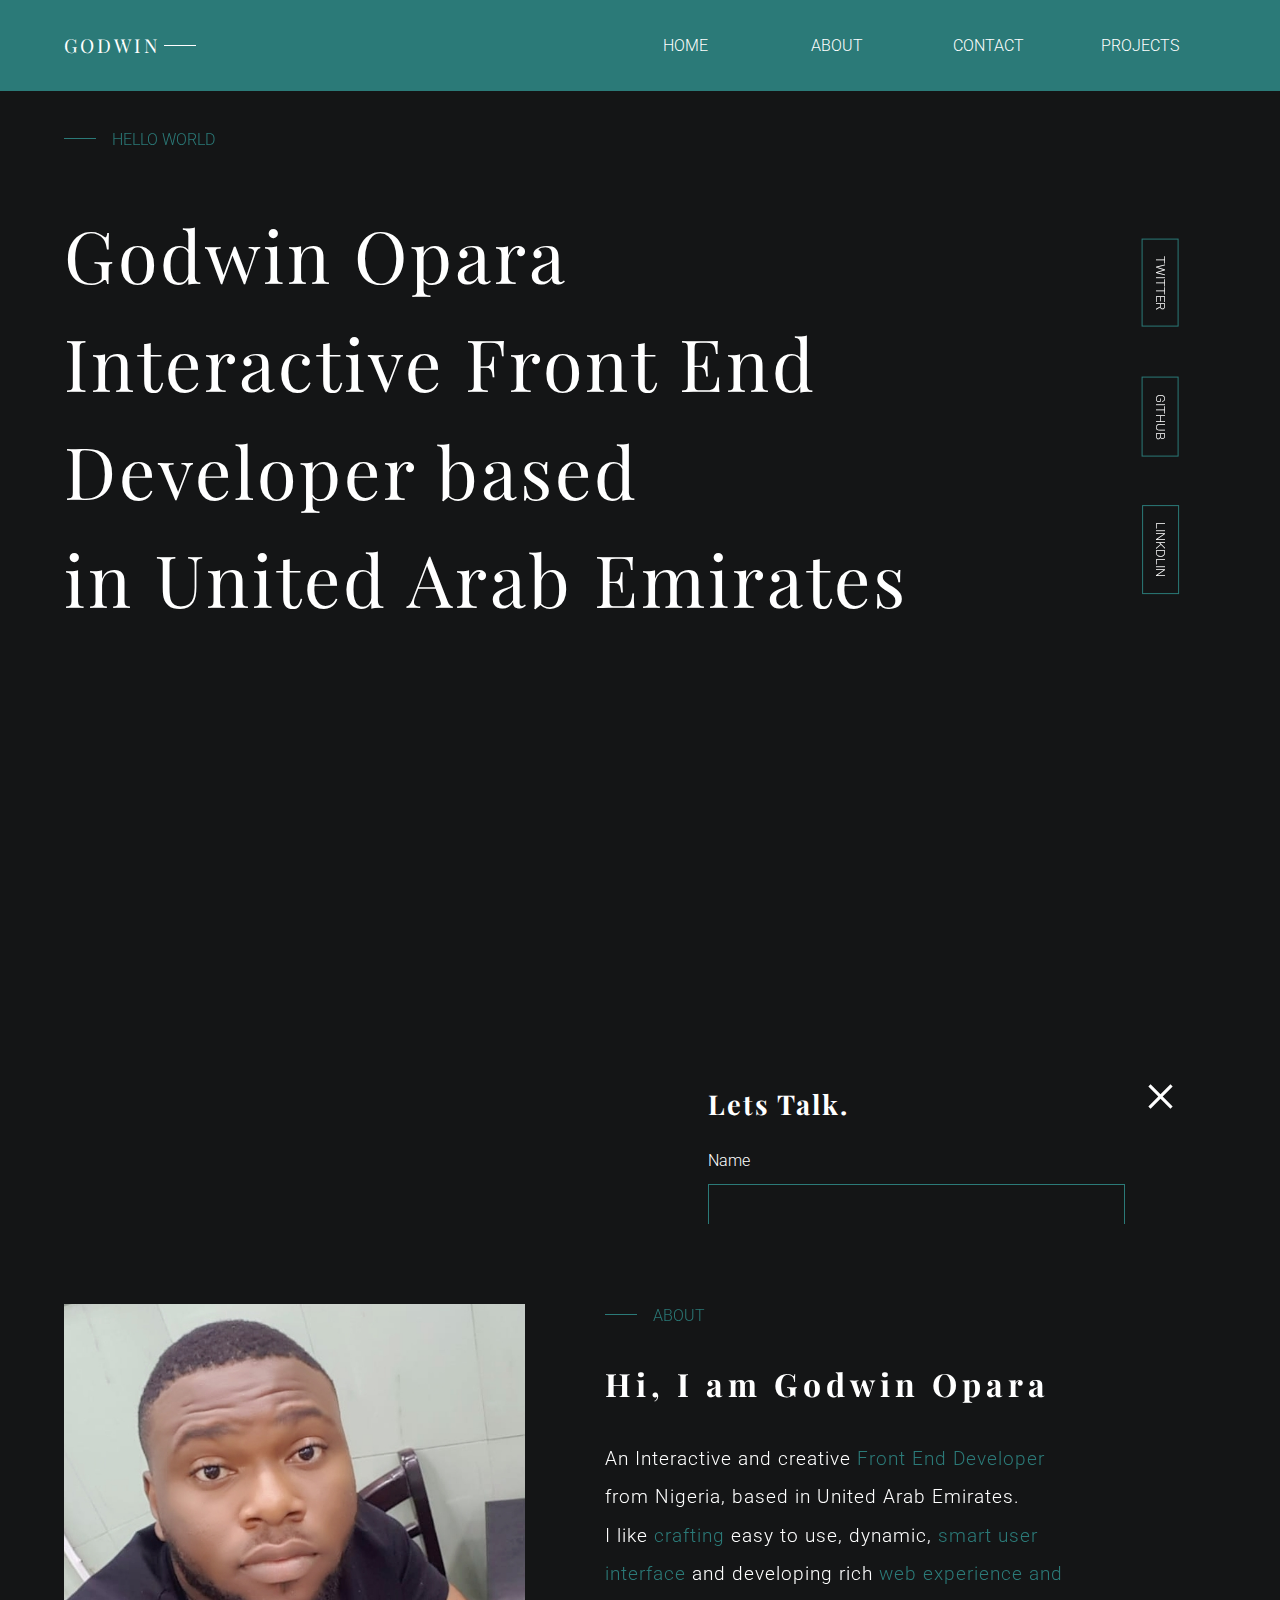
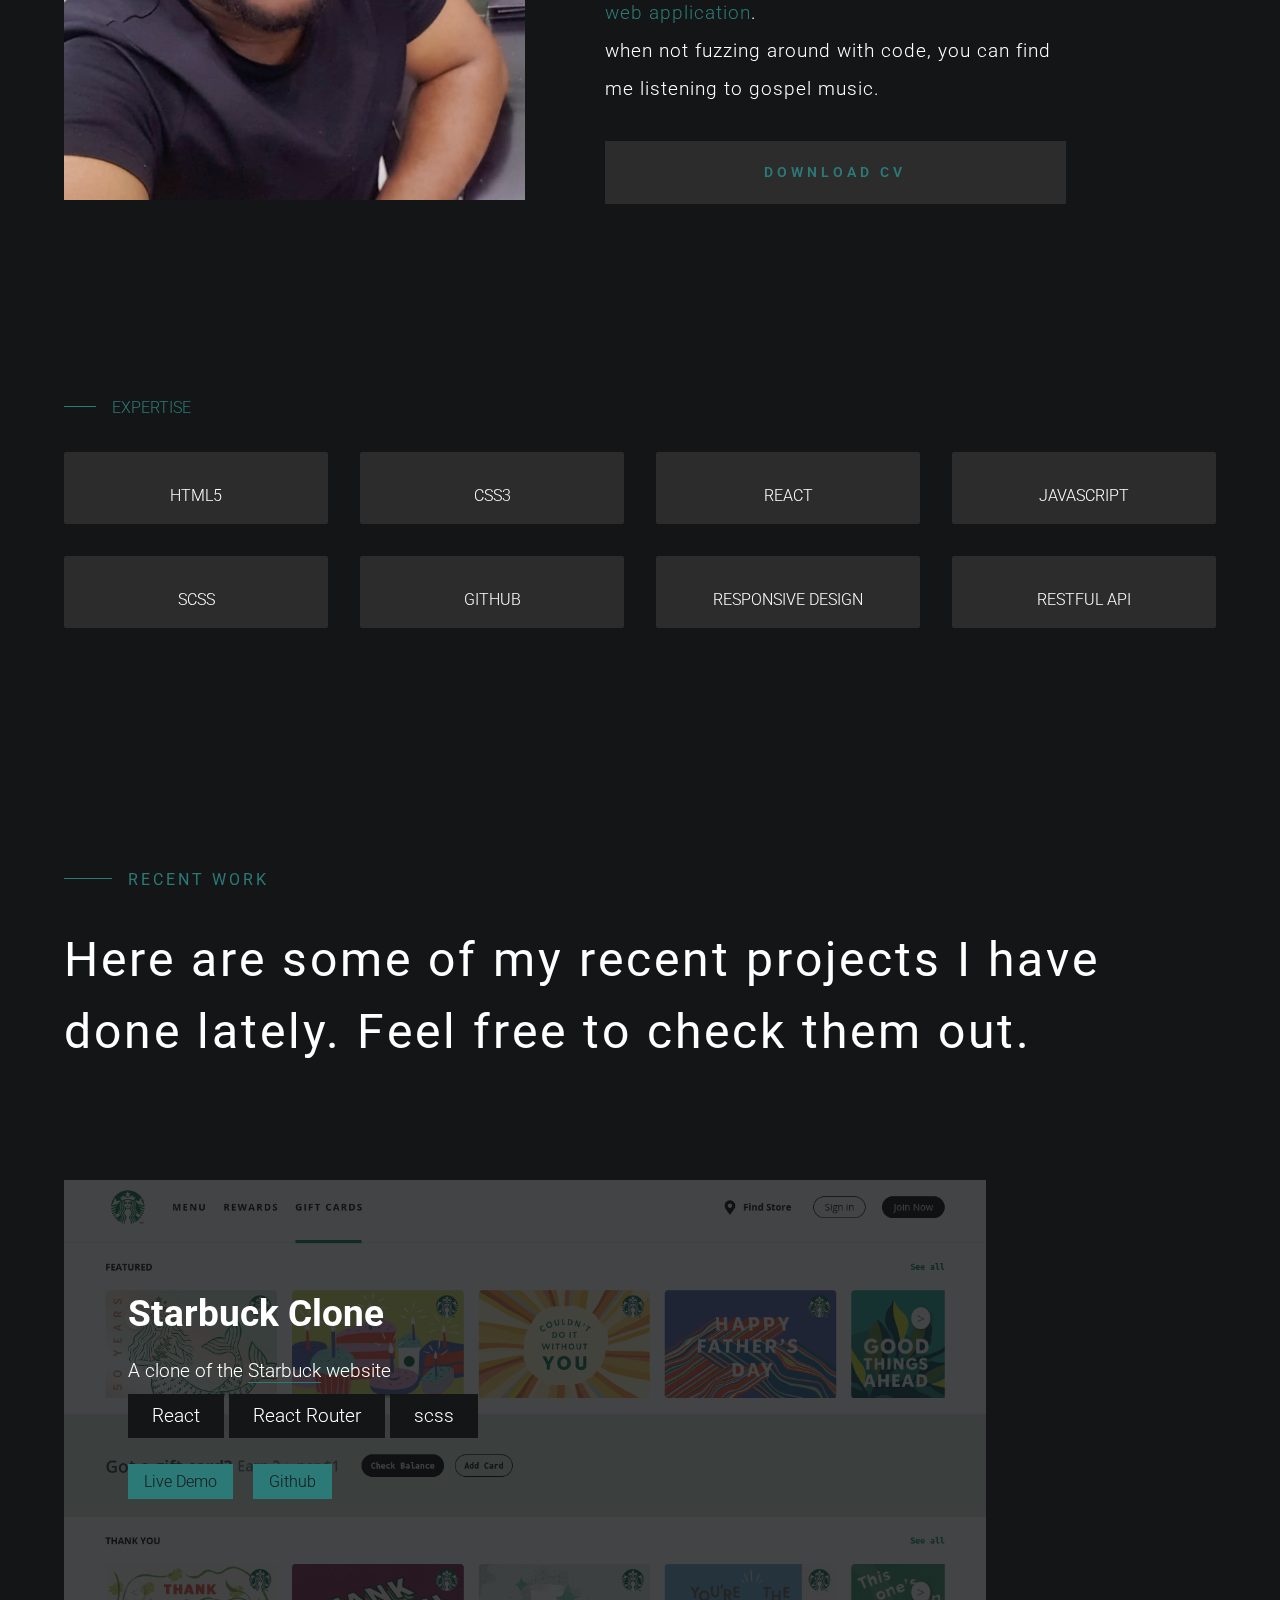
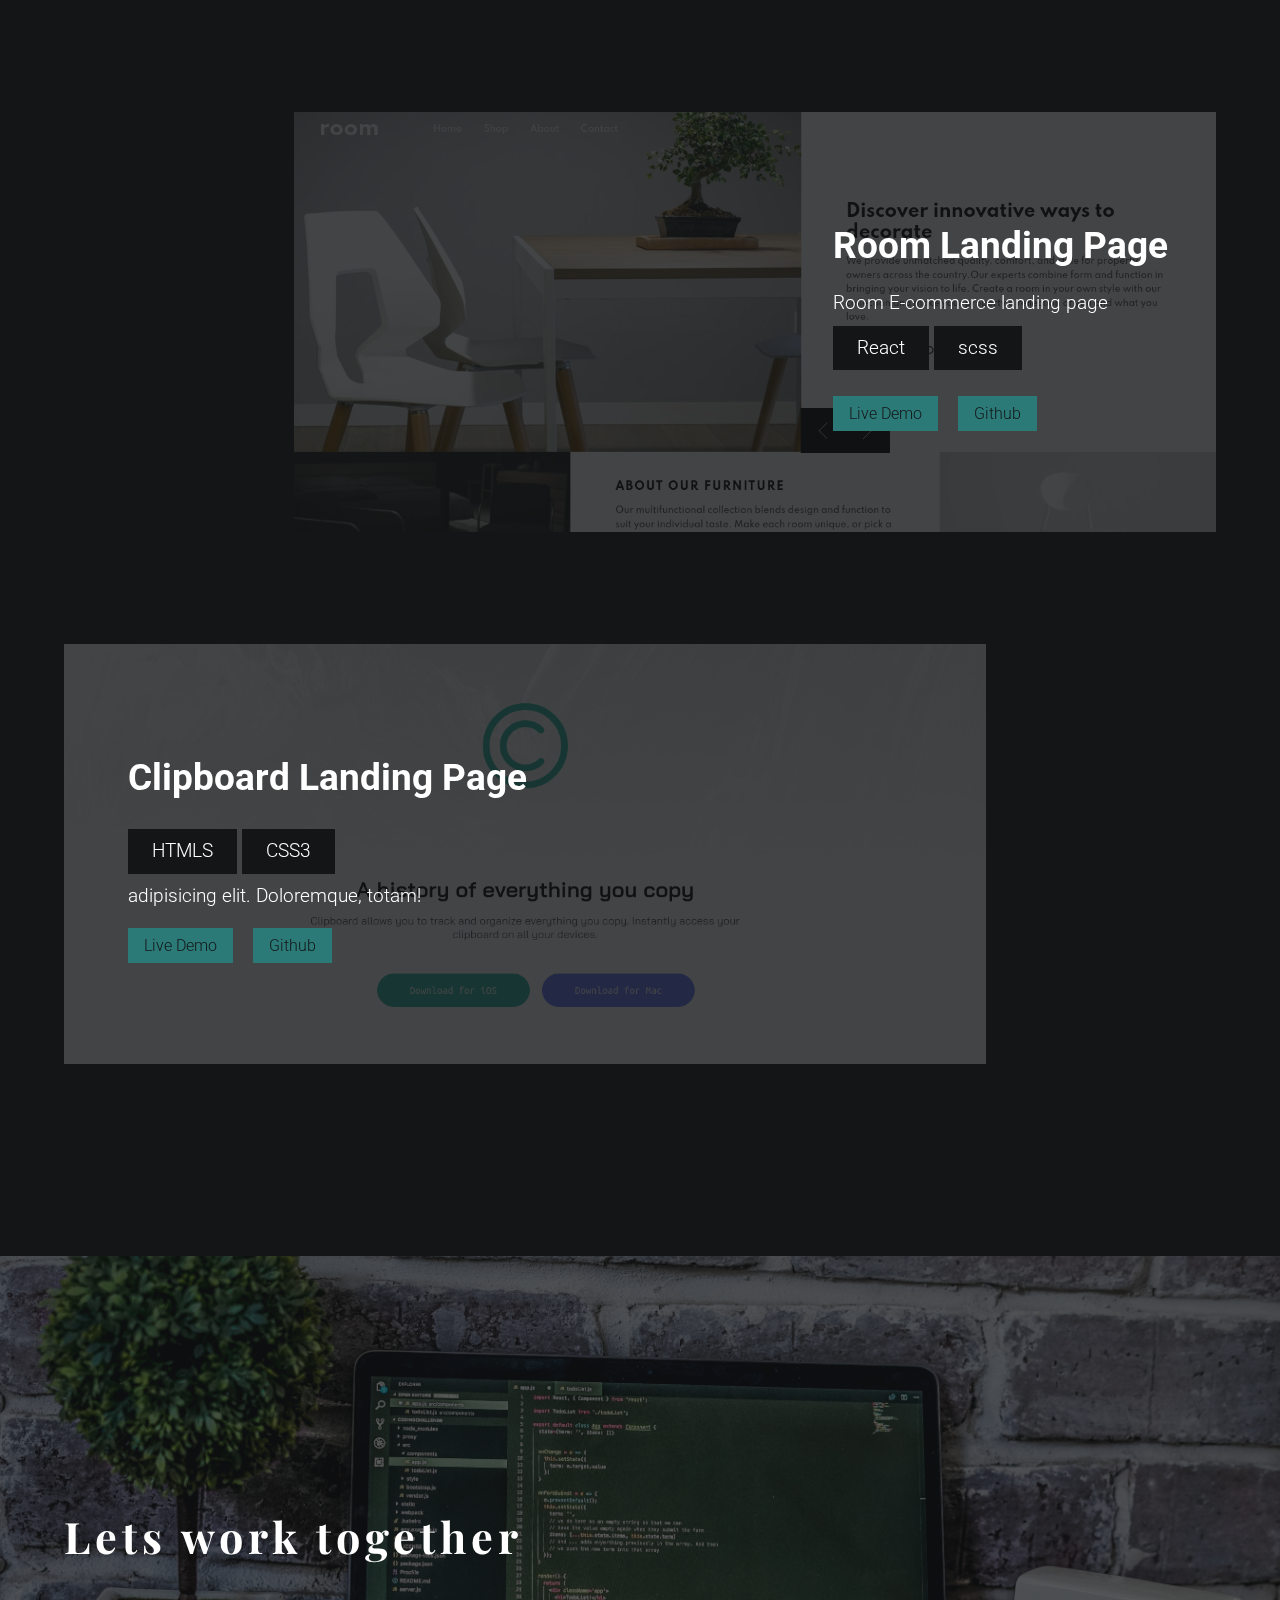
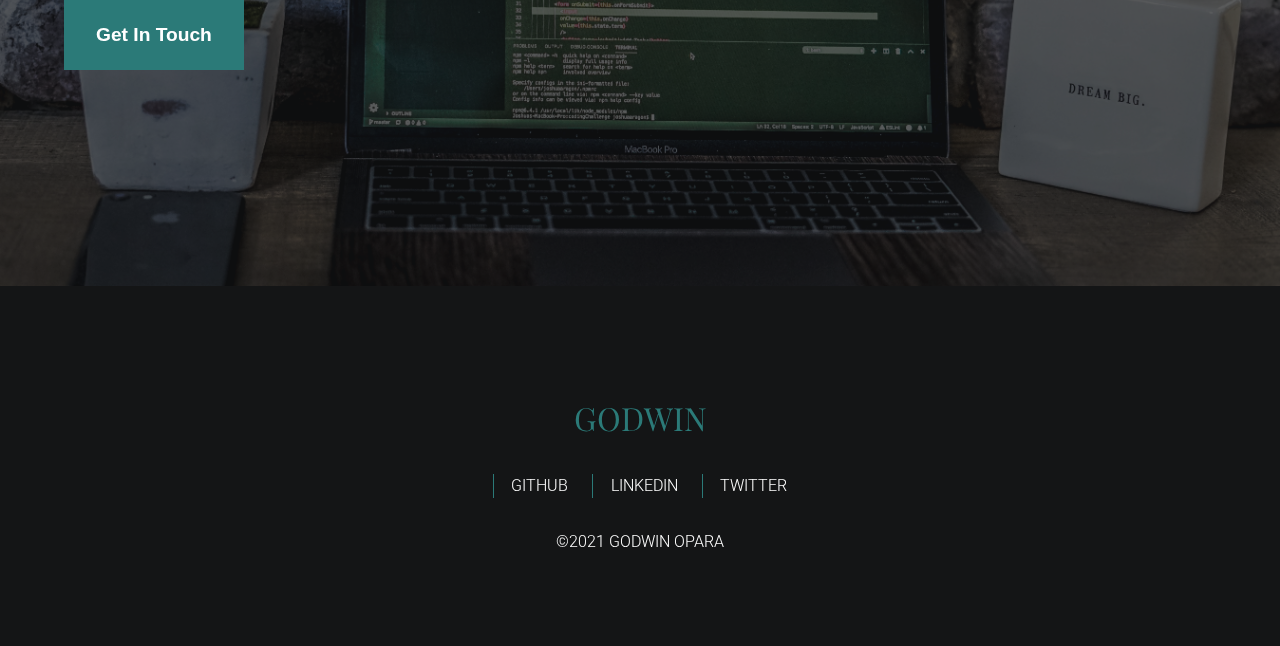
==== commit 3957b203: "change the background color to green" ====
--- a/index.html
+++ b/index.html
@@ -147,7 +147,7 @@
 			<div class=" portfolio-title">
 				<div class="recent-work">RECENT WORK</div>
 				<p>
-					Here are some of my favorite projects I have done lately. Feel free to check them out.
+					Here are some of my recent projects I have done lately. Feel free to check them out.
 				</p>
 			</div>
 			<div class="project-container">
--- a/css/main.css
+++ b/css/main.css
@@ -212,8 +212,8 @@
 }
 
 @media screen and (min-width: 1000px) {
-  .portfolio .portfolio-title .recent-work p {
-    font-size: 2.3rem;
+  .portfolio .portfolio-title p {
+    font-size: 3rem;
   }
   .portfolio .project-1,
   .portfolio .project-2,
@@ -312,7 +312,7 @@
   display: block;
   padding: 1rem 2rem;
   cursor: pointer;
-  background: #141516;
+  background: #2b7a78;
   color: white;
   border: none;
   font-weight: 600;
@@ -320,7 +320,7 @@
 }
 
 .lets-work-together-content input:hover {
-  background: #2b7a78;
+  background: #141516;
   transition: 0.5s ease-in;
 }
 
@@ -335,7 +335,7 @@
   background-position: center;
   background-repeat: no-repeat;
   background-size: cover;
-  opacity: 0.4;
+  opacity: 0.3;
 }
 
 @media screen and (min-width: 800px) {
@@ -345,7 +345,7 @@
   }
   .lets-work-together-content h3 {
     letter-spacing: 5px;
-    font-size: 2.5rem;
+    font-size: 2.7rem;
   }
 }
 
@@ -384,7 +384,7 @@
 .footer-logo {
   margin: 2rem 0;
   font-family: "Playfair Display", serif;
-  font-size: 1.8rem;
+  font-size: 2rem;
 }
 
 .footer-logo a {
@@ -400,41 +400,21 @@
 }
 
 .footer-social-media div + div {
-  margin-left: 1rem;
+  margin-left: 1.5rem;
 }
 
 .footer-social-media .footer-social {
   border-left: 1px solid #2b7a78;
-  padding-left: 1rem;
+  padding-left: 0.8rem;
 }
 
 .footer-social-media .footer-social a {
   margin-left: 0.3rem;
-  font-size: 0.9rem;
+  font-size: 1rem;
 }
 
 .footer-social-media .footer-social i {
   font-size: 1rem;
-}
-
-.footer-nav {
-  display: flex;
-  flex-direction: column;
-  align-items: flex-start;
-  justify-content: center;
-}
-
-.footer-nav ul {
-  margin: 2rem 0;
-  list-style: none;
-}
-
-.footer-nav ul li + li {
-  margin-top: 1rem;
-}
-
-.footer-nav ul a {
-  font-size: 0.9rem;
 }
 
 .copy-write {
@@ -442,8 +422,14 @@
   text-align: center;
 }
 
+@media screen and (max-width: 400px) {
+  .footer-social-media i {
+    display: none;
+  }
+}
+
 .header-container {
-  padding: 0.5rem 0;
+  padding: 0.9rem 0;
 }
 
 .header-container nav {
@@ -480,7 +466,6 @@
   display: flex;
   align-items: center;
   justify-content: center;
-  display: inline-block;
 }
 
 .header-container nav ul li a:hover {
@@ -991,7 +976,7 @@
   color: white;
   font-weight: 400;
   letter-spacing: 3px;
-  font-size: 1rem;
+  font-size: 1.2rem;
   position: relative;
 }
 
@@ -1001,7 +986,7 @@
   width: 2rem;
   background: white;
   position: absolute;
-  top: 12px;
+  top: 14px;
   margin-left: 0.2rem;
 }
 
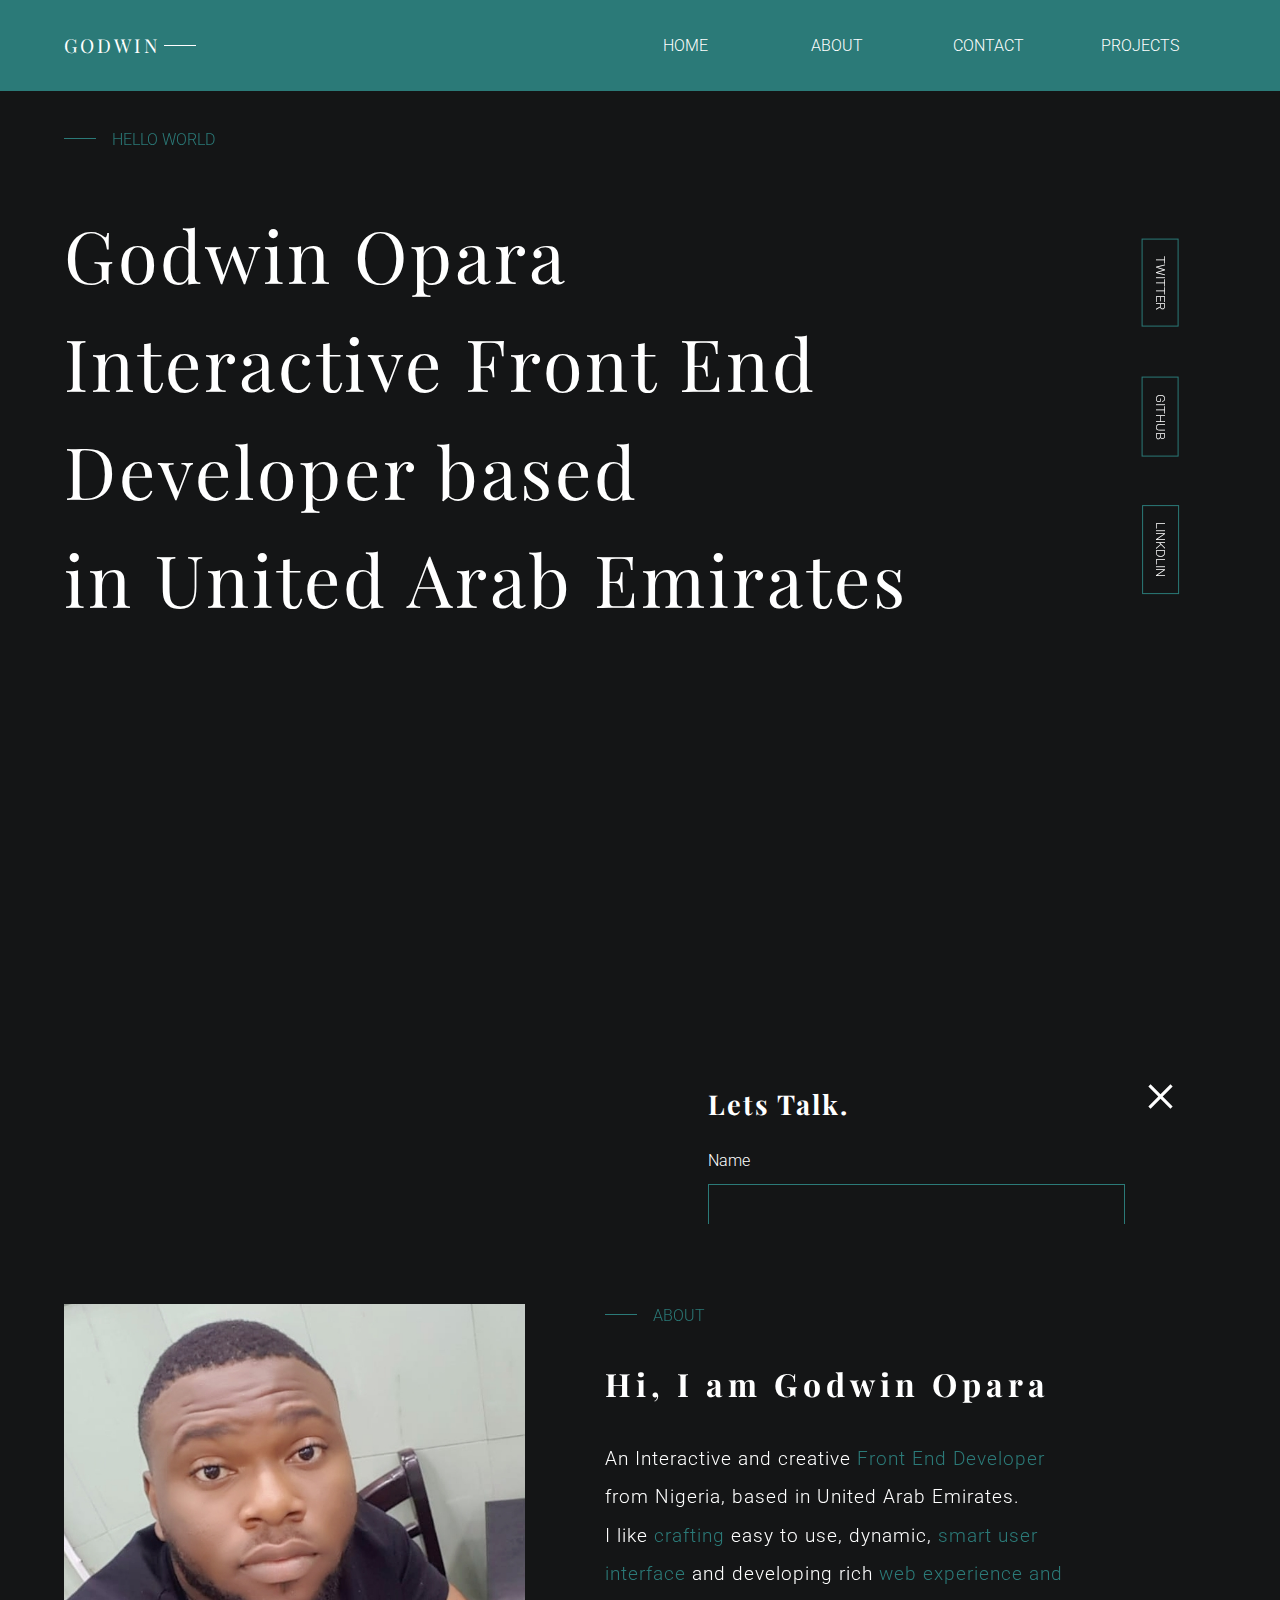
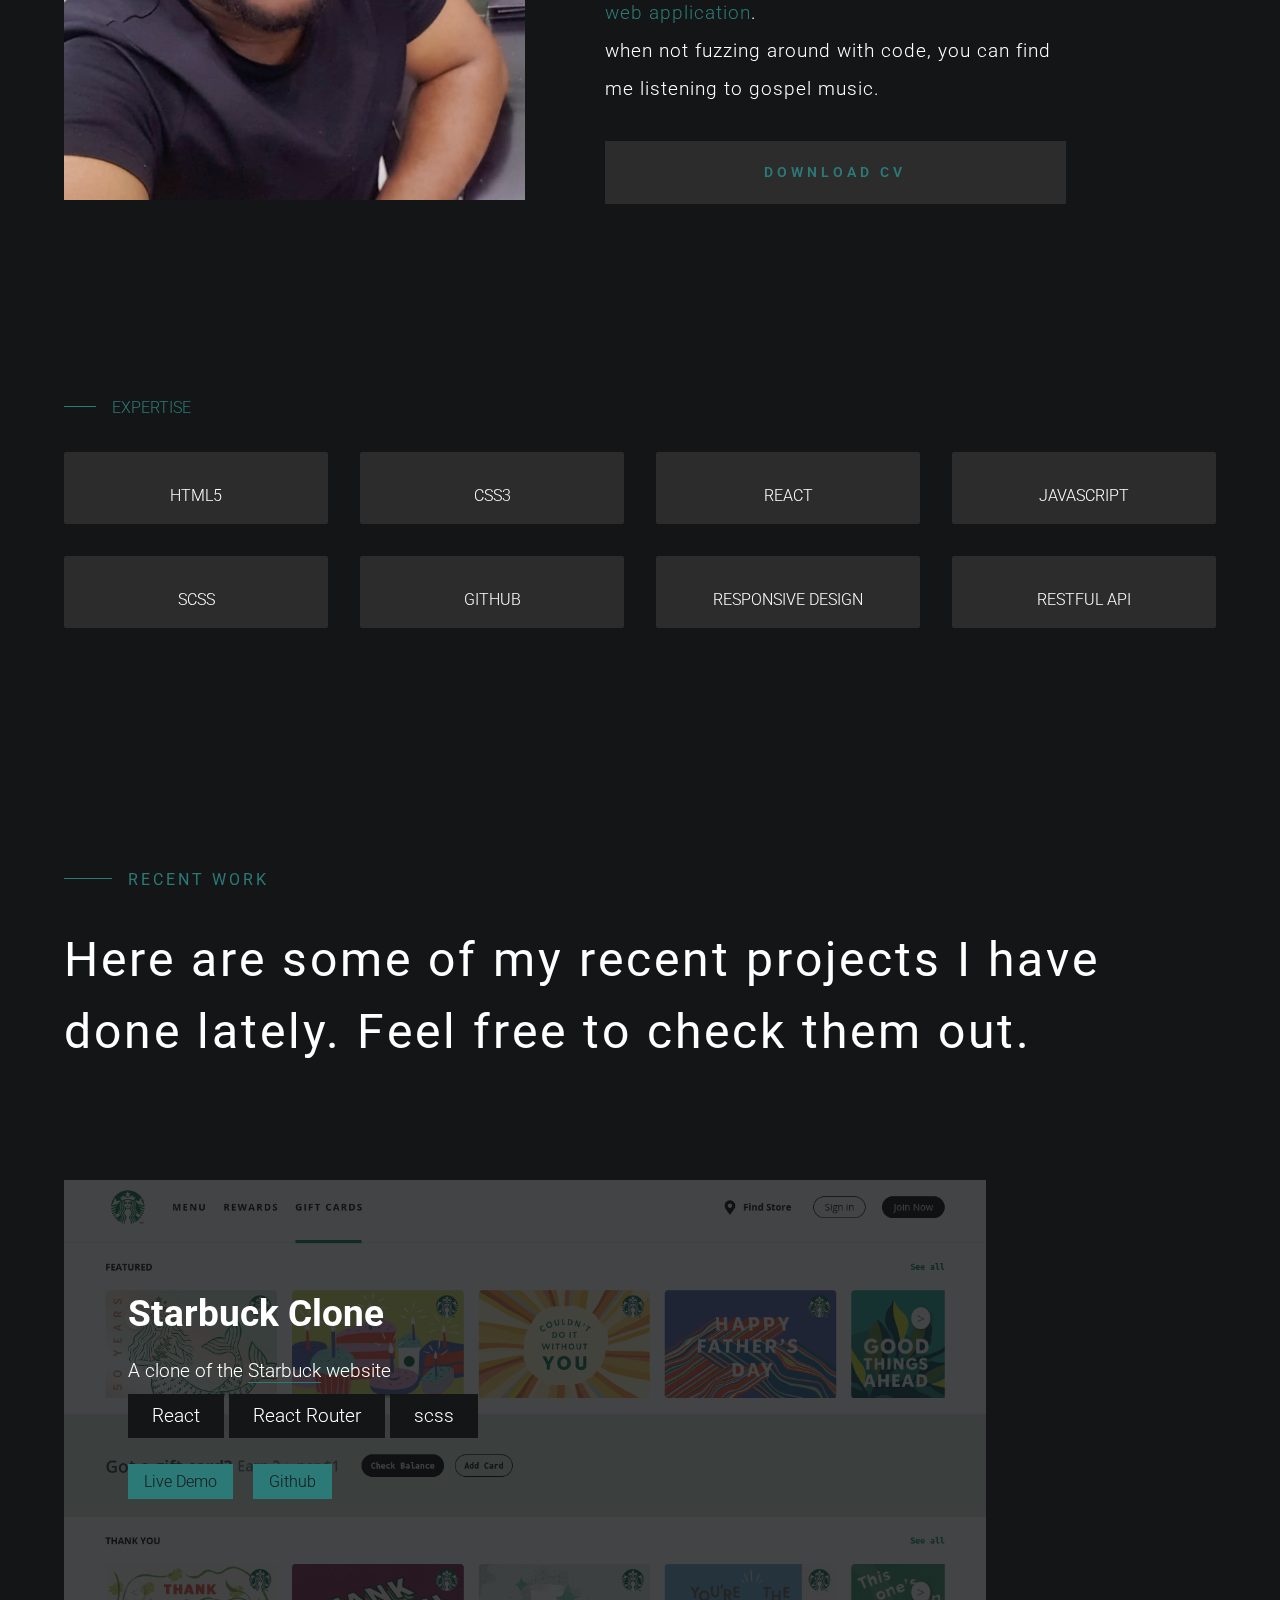
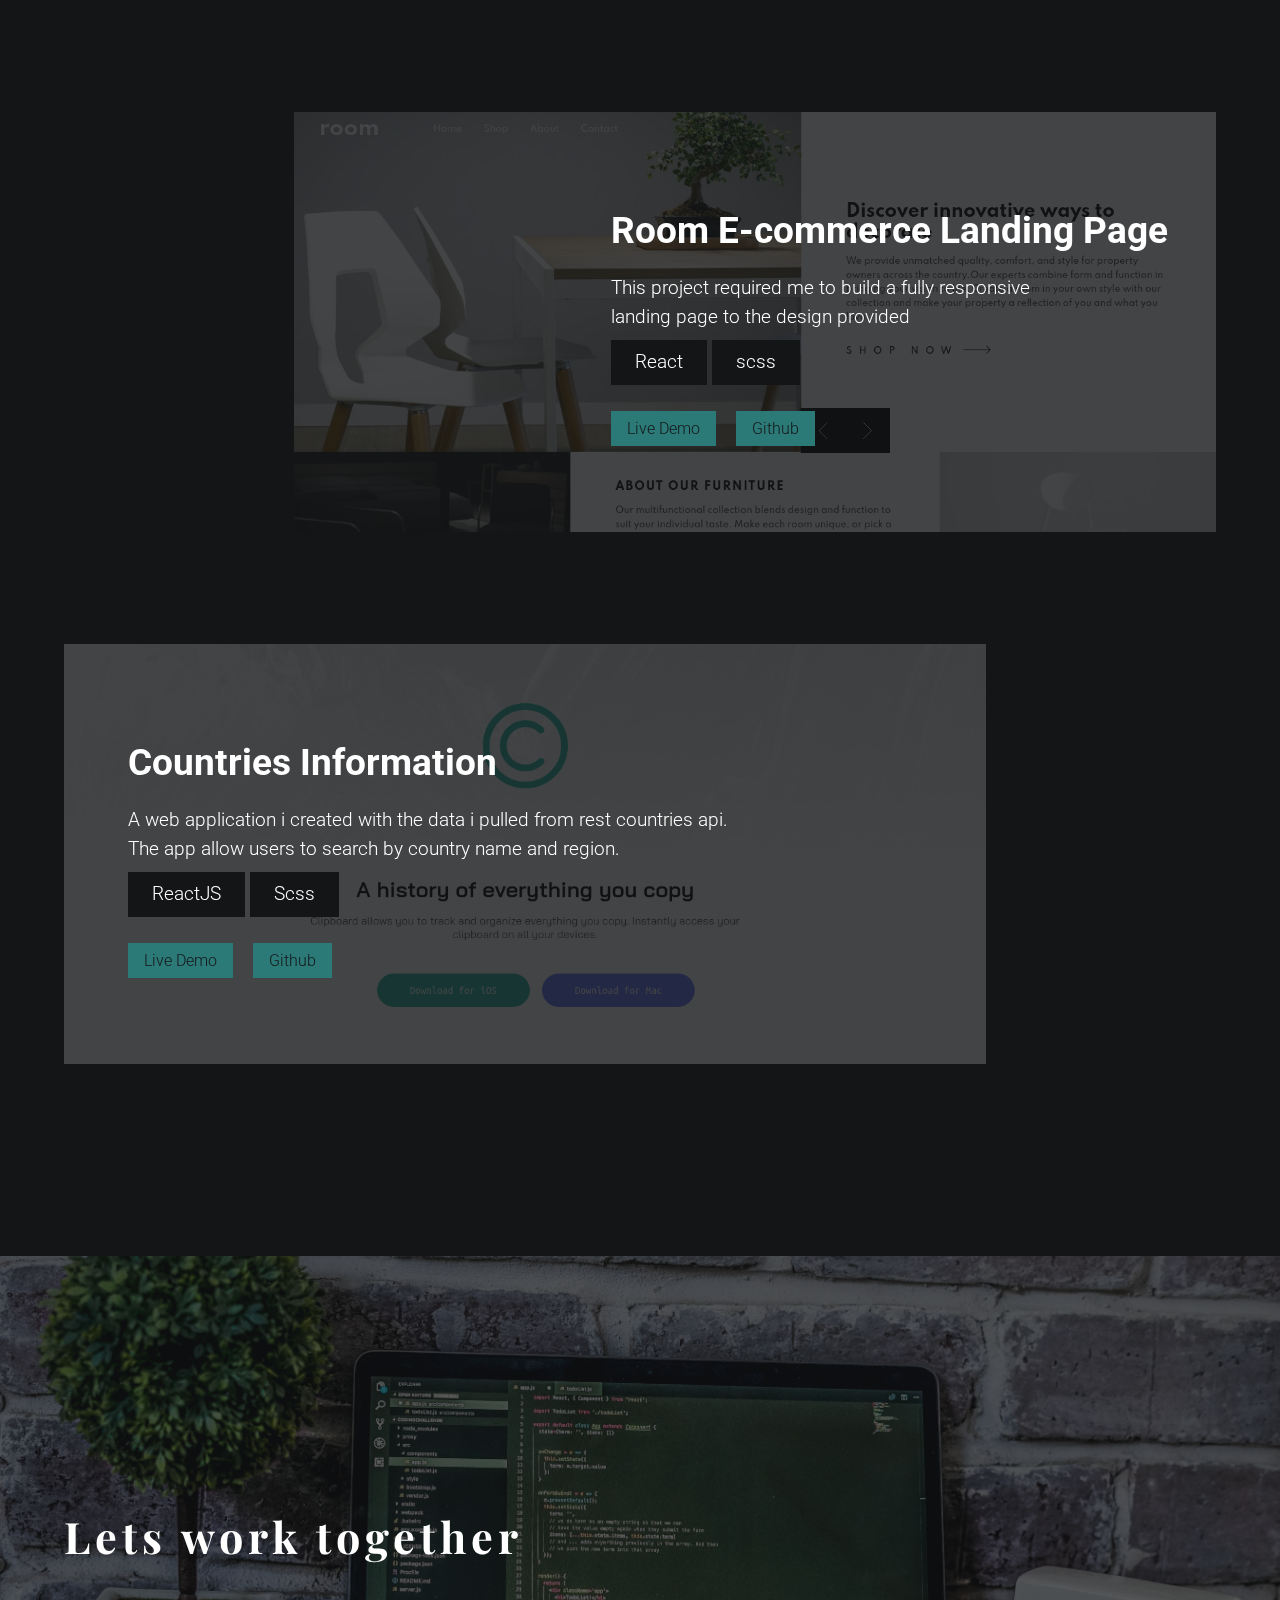
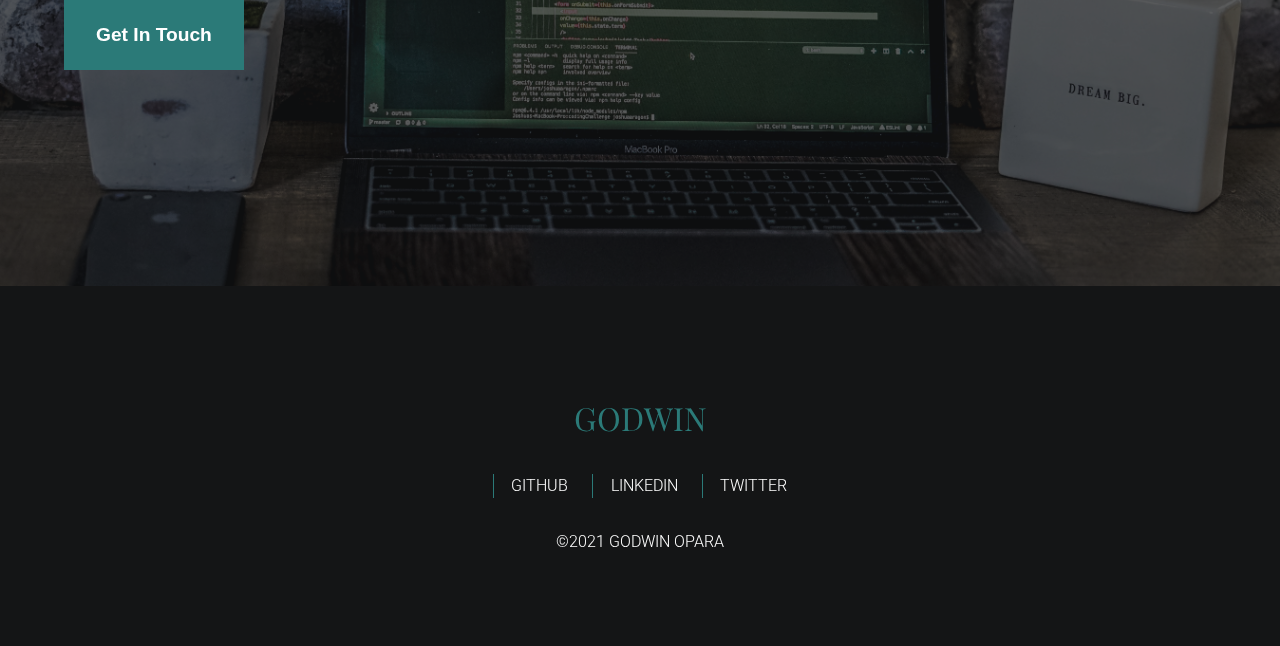
==== commit 27f35930: "update the projects to recent projects" ====
--- a/index.html
+++ b/index.html
@@ -87,7 +87,7 @@
 						</p>
 
 						<div class="download-cv">
-							<a href="https://docs.google.com/document/d/1zjFCQodufYGW0e-2RJ9MpJD_9TWoB2R8j3kly6Jpv7I/edit?usp=sharing"
+							<a href="https://docs.google.com/document/d/1IJrCDN7BPruYis8q60xDyD-U9lW6KpSQ-POMg3C-poA/edit?usp=sharing"
 								target="_blank">DOWNLOAD CV</a>
 						</div>
 					</div>
@@ -177,8 +177,10 @@
 				<div class="project-2">
 					<strong class="right-number">02</strong>
 					<div class="project-2-content right-figcaption">
-						<h3>Room Landing Page</h3>
-						<p>Room E-commerce landing page
+						<h3>Room E-commerce Landing Page</h3>
+						<p>This project required me to build a fully responsive
+							<br>
+							 landing page to the design provided
 							<br>
 							<span>React</span>
 							<span>scss</span>
@@ -196,19 +198,21 @@
 
 				</div>
 				<div class="project-3">
-
-
 					<div class="project-3-content">
-						<h3>Clipboard Landing Page</h3>
+						<h3>Countries Information</h3>
 						<p>
-							<span>HTMLS</span>
-							<span>CSS3</span>
-							<br>
-							adipisicing elit. Doloremque, totam!</p>
+							A web application i created with the data i pulled from rest countries api. 
+							<br>
+							The app allow users to search by country name and region.
+							<br>
+							<span>ReactJS</span>
+							<span>Scss</span>
+							<br>
+						</p>
 						<div class="project-info-btn">
 
-							<a href="https://clipboard-landing-page-ten-chi.vercel.app/" target="_blank">Live Demo</a>
-							<a href="https://github.com/godwinopara/clipboard-landing-page" target="_blank">Github</a>
+							<a href="https://countries-info-site.netlify.app/" target="_blank">Live Demo</a>
+							<a href="https://github.com/godwinopara/countries-info" target="_blank">Github</a>
 						</div>
 
 					</div>
--- a/css/main.css
+++ b/css/main.css
@@ -43,6 +43,7 @@
 .portfolio .project-2-content h3,
 .portfolio .project-3-content h3 {
   font-size: 1.4rem;
+  margin-bottom: 0.8rem;
 }
 
 .portfolio .project-1-content p,
@@ -331,7 +332,7 @@
   left: 0;
   height: 100%;
   width: 100%;
-  background-image: url("/images/joshua-aragon-azft6PuI3Ug-unsplash.jpg");
+  background-image: url("/images/background-image.jpg");
   background-position: center;
   background-repeat: no-repeat;
   background-size: cover;
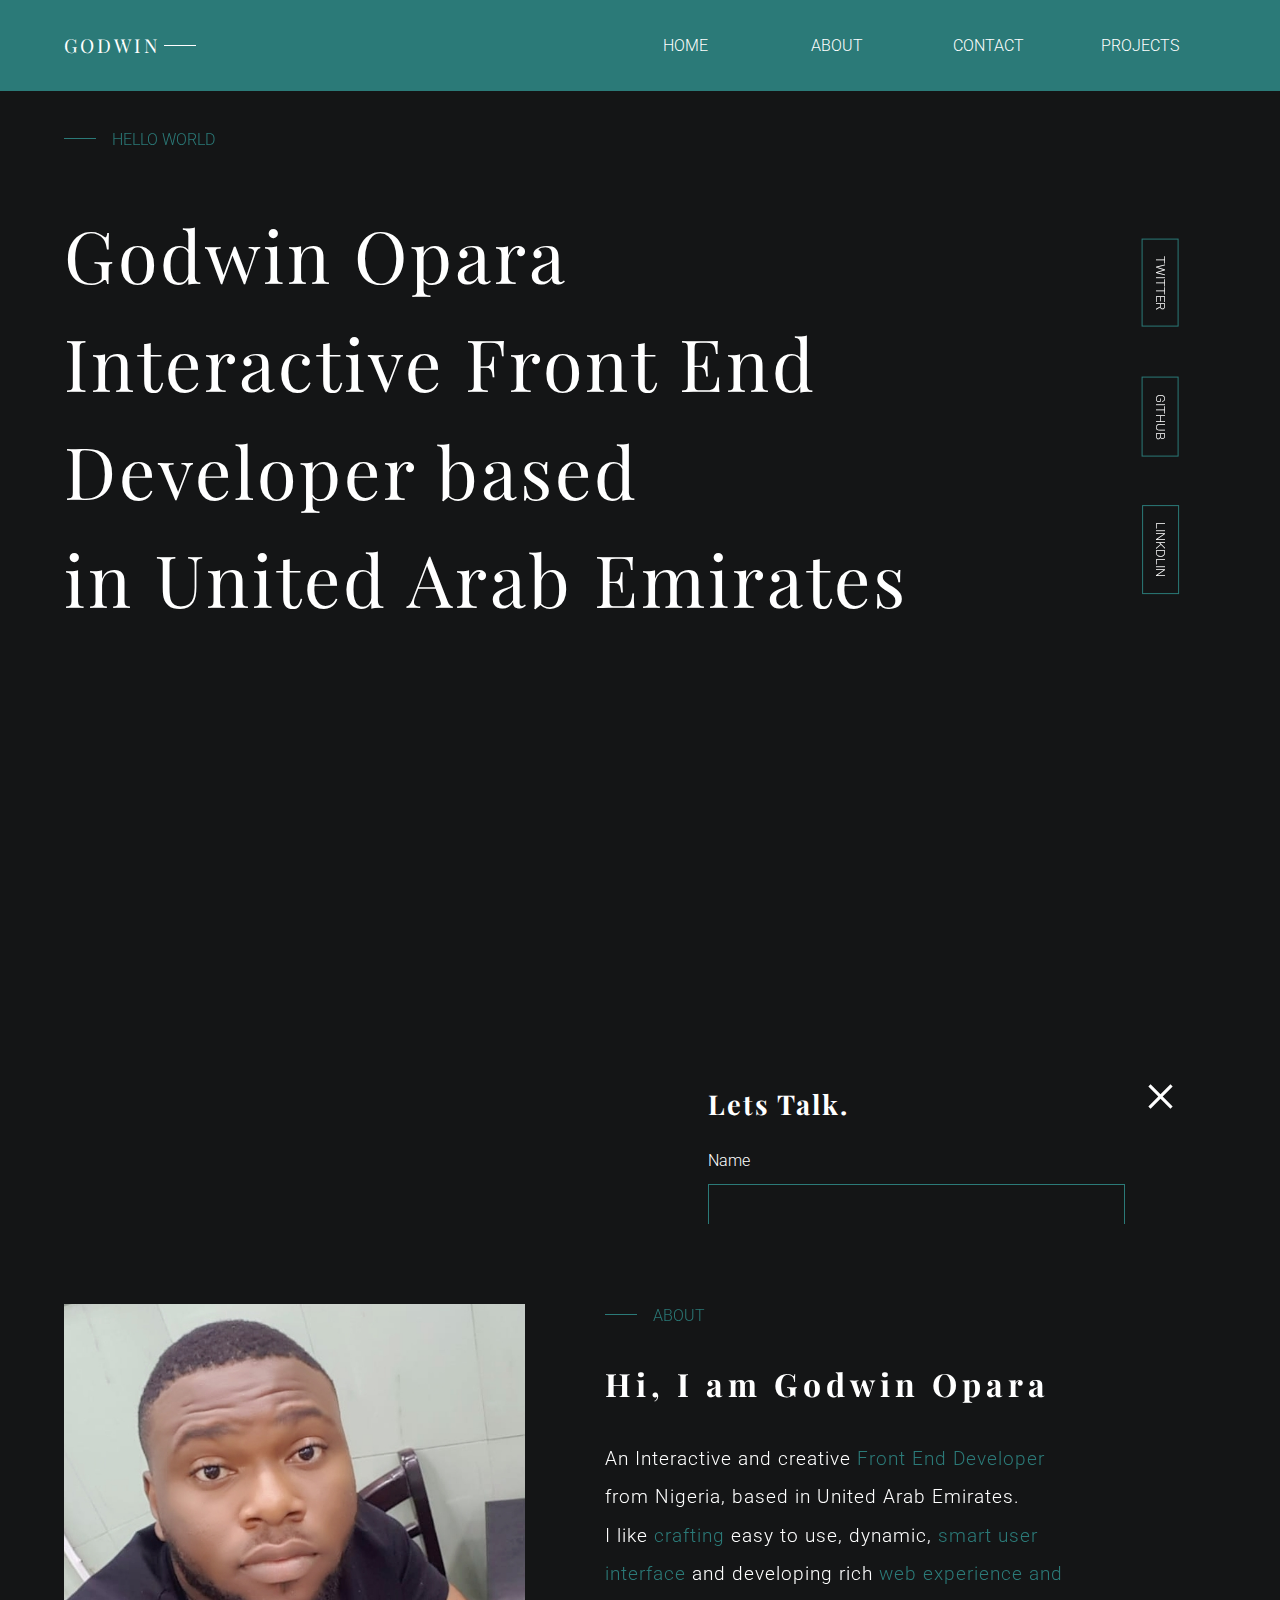
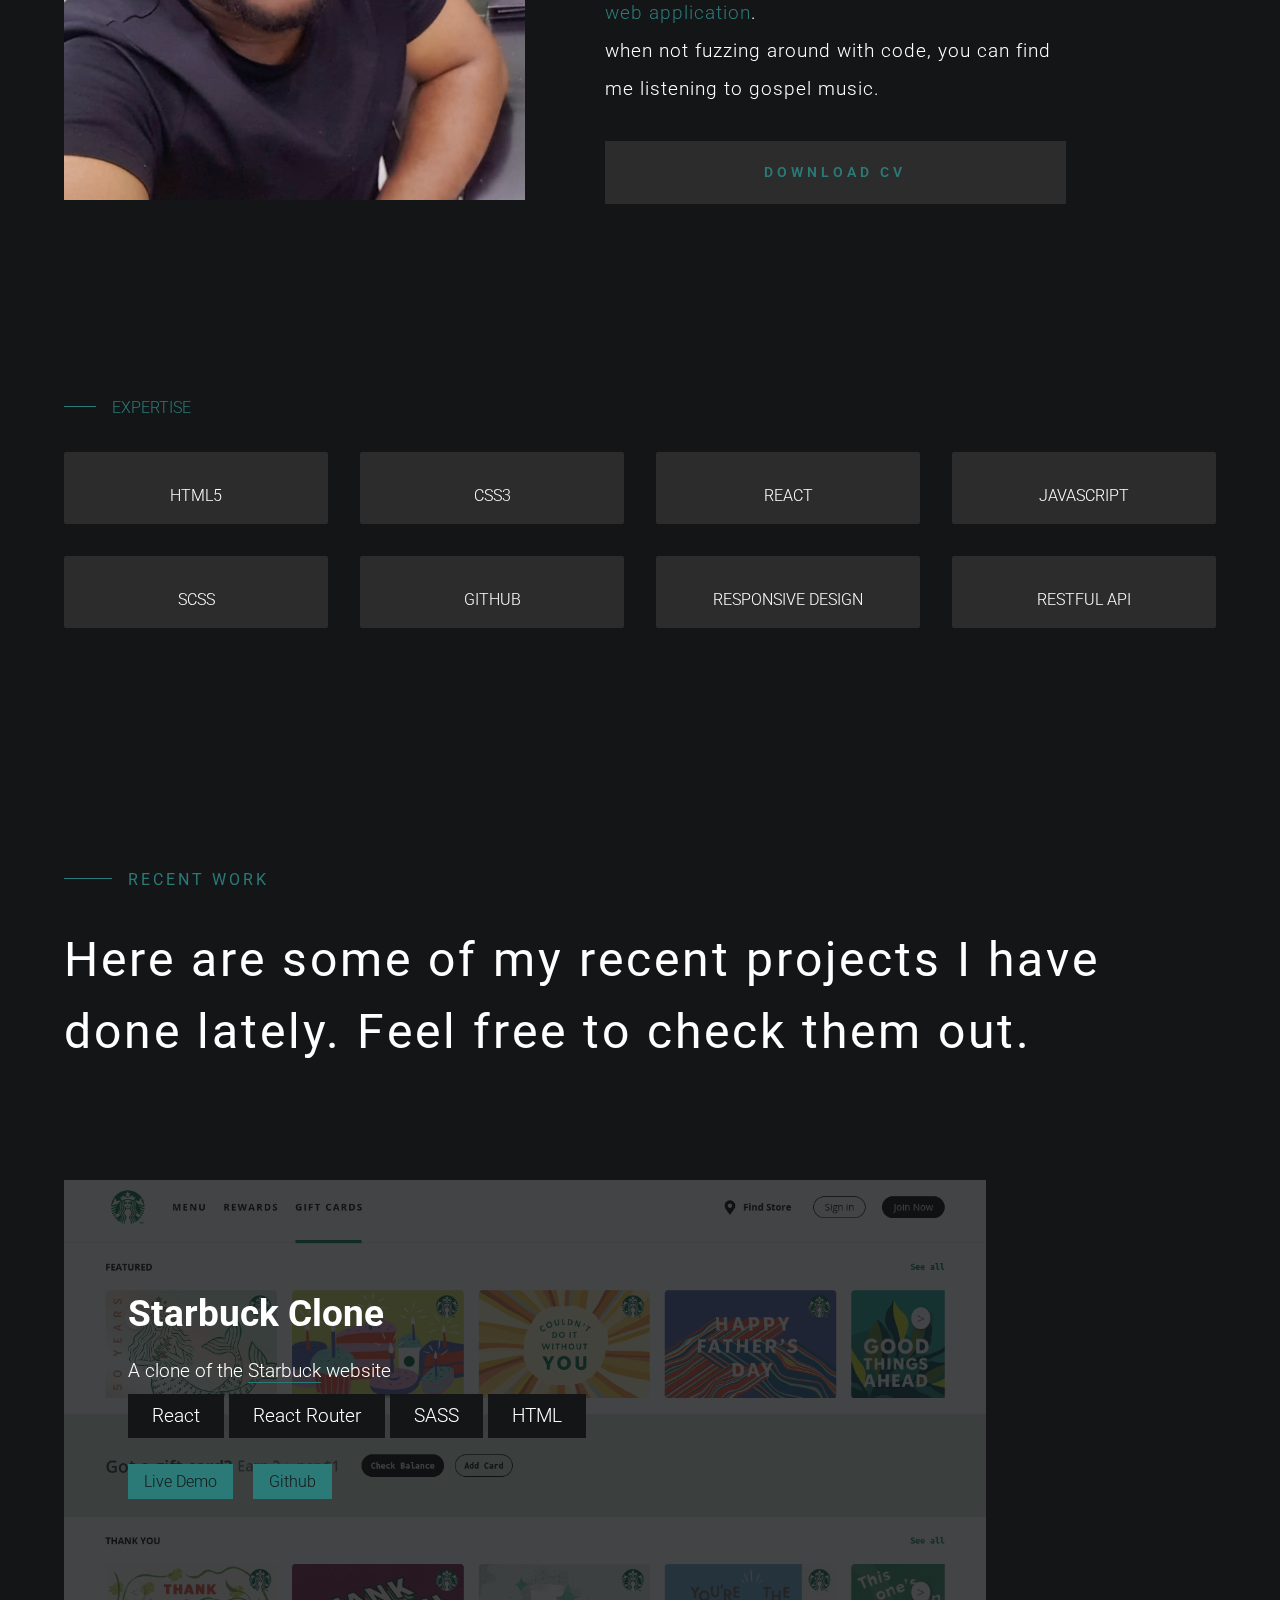
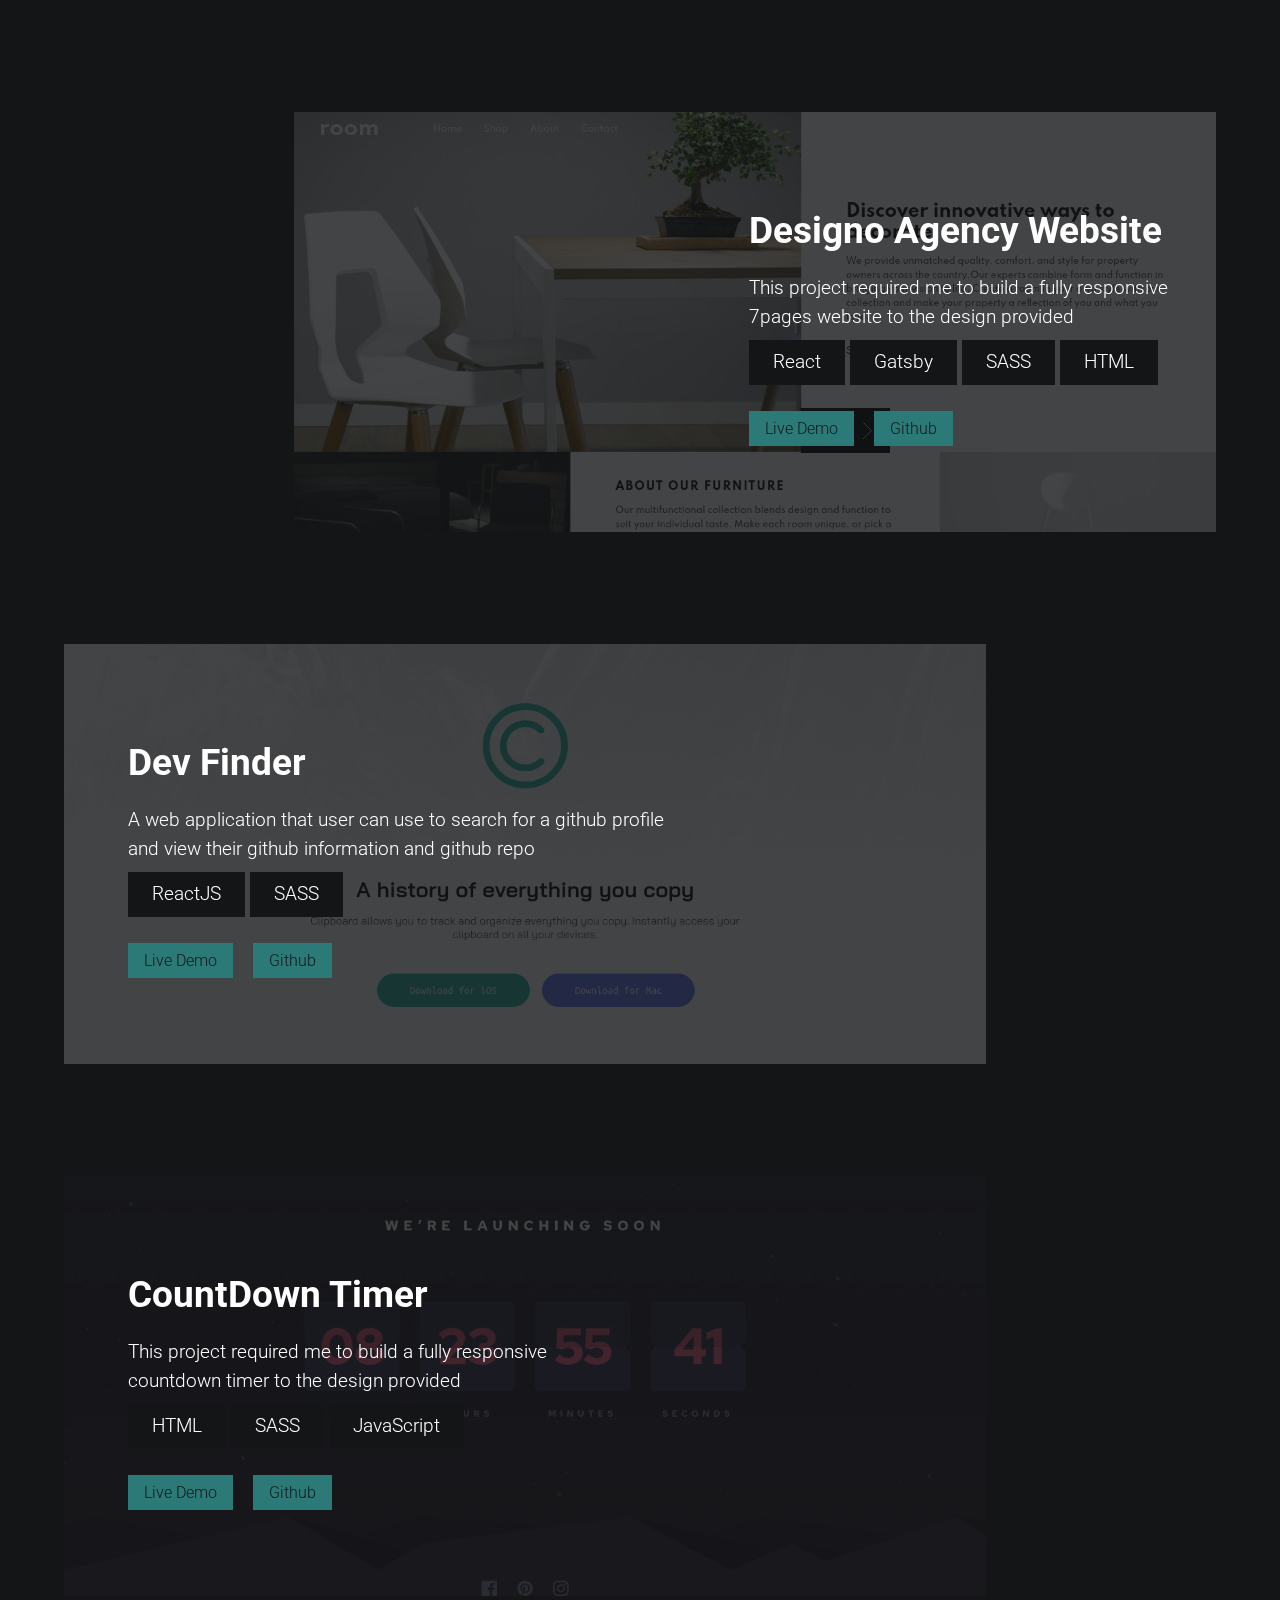
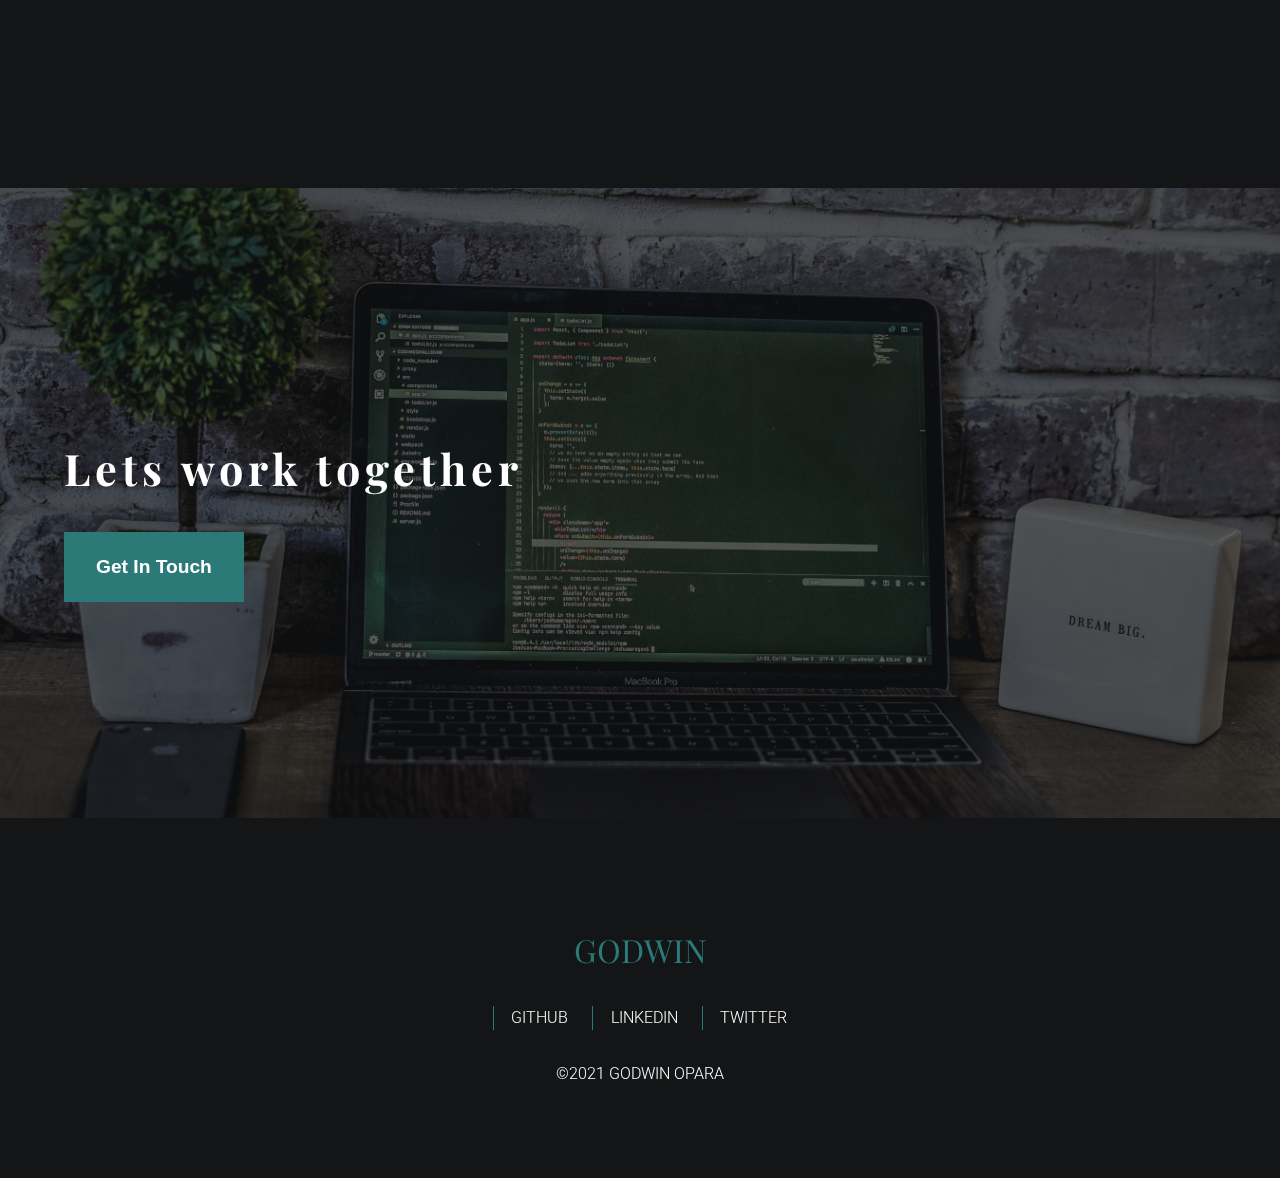
==== commit a87df744: "Another a new project to the portfolio" ====
--- a/index.html
+++ b/index.html
@@ -160,7 +160,8 @@
 							<br>
 							<span>React</span>
 							<span>React Router</span>
-							<span>scss</span>
+							<span>SASS</span>
+							<span>HTML</span>
 
 
 						</p>
@@ -177,20 +178,21 @@
 				<div class="project-2">
 					<strong class="right-number">02</strong>
 					<div class="project-2-content right-figcaption">
-						<h3>Room E-commerce Landing Page</h3>
+						<h3>Designo Agency Website</h3>
 						<p>This project required me to build a fully responsive
 							<br>
-							 landing page to the design provided
+							7pages website to the design provided
 							<br>
 							<span>React</span>
-							<span>scss</span>
-
+							<span>Gatsby</span>
+							<span>SASS</span>
+							<span>HTML</span>
 
 						</p>
 						<div class="project-info-btn">
 
-							<a href="https://room-website-sage.vercel.app/" target="_blank">Live Demo</a>
-							<a href="https://github.com/godwinopara/room-website" target="_blank">Github</a>
+							<a href="https://designo-site.netlify.app/" target="_blank">Live Demo</a>
+							<a href="https://github.com/godwinopara/designo-site" target="_blank">Github</a>
 						</div>
 
 					</div>
@@ -199,20 +201,20 @@
 				</div>
 				<div class="project-3">
 					<div class="project-3-content">
-						<h3>Countries Information</h3>
+						<h3>Dev Finder</h3>
 						<p>
-							A web application i created with the data i pulled from rest countries api. 
-							<br>
-							The app allow users to search by country name and region.
+							A web application that user can use to search for a github profile
+							<br>
+							and view their github information and github repo
 							<br>
 							<span>ReactJS</span>
-							<span>Scss</span>
+							<span>SASS</span>
 							<br>
 						</p>
 						<div class="project-info-btn">
 
-							<a href="https://countries-info-site.netlify.app/" target="_blank">Live Demo</a>
-							<a href="https://github.com/godwinopara/countries-info" target="_blank">Github</a>
+							<a href="https://findgithubdev.netlify.app/" target="_blank">Live Demo</a>
+							<a href="https://github.com/godwinopara/devFinder" target="_blank">Github</a>
 						</div>
 
 					</div>
@@ -220,6 +222,29 @@
 				</div>
 
 
+				<div class="project-4">
+					<strong class="right-number">04</strong>
+					<div class="project-4-content right-figcaption">
+						<h3>CountDown Timer</h3>
+						<p>This project required me to build a fully responsive
+							<br>
+							countdown timer to the design provided
+							<br>
+							<span>HTML</span>
+							<span>SASS</span>
+							<span>JavaScript</span>
+
+						</p>
+						<div class="project-info-btn">
+
+							<a href="https://designo-site.netlify.app/" target="_blank">Live Demo</a>
+							<a href="https://github.com/godwinopara/designo-site" target="_blank">Github</a>
+						</div>
+
+					</div>
+
+
+				</div>
 		</section>
 
 		<section class="lets-work-together">
@@ -270,7 +295,7 @@
 							<img src="/images/icon-close.svg" alt="close hamburger">
 						</div>
 						<h2>Lets Talk.</h2>
-						<form action="">
+						<form action="" name="contact" method="POST" data-netlify="true">
 							<div class="name">
 								<label for="name">Name</label>
 								<br>
--- a/css/main.css
+++ b/css/main.css
@@ -1,1140 +1,2 @@
-@import url("https://fonts.googleapis.com/css2?family=Playfair+Display:ital,wght@0,900;1,900&family=Roboto&display=swap");
-@import url("https://fonts.googleapis.com/css2?family=Playfair+Display:ital,wght@0,900;1,900&family=Roboto&display=swap");
-@import url("https://fonts.googleapis.com/css2?family=Playfair+Display:ital,wght@0,900;1,900&family=Roboto&display=swap");
-@import url("https://fonts.googleapis.com/css2?family=Playfair+Display:ital,wght@0,900;1,900&family=Roboto&display=swap");
-.portfolio {
-  padding: 5rem 0;
-}
-
-.portfolio .project-container {
-  width: 100%;
-}
-
-.portfolio .project-1,
-.portfolio .project-2,
-.portfolio .project-3 {
-  position: relative;
-  height: 290px;
-  width: 95%;
-  background-size: cover;
-  background-position: center;
-  background-repeat: no-repeat;
-  display: flex;
-  align-items: center;
-  justify-content: flex-start;
-  margin: 7rem 0;
-  padding: 0 1rem;
-}
-
-.portfolio .project-1 strong,
-.portfolio .project-2 strong,
-.portfolio .project-3 strong {
-  display: none;
-}
-
-.portfolio .project-1-content,
-.portfolio .project-2-content,
-.portfolio .project-3-content {
-  z-index: 500;
-  padding-left: 1rem;
-}
-
-.portfolio .project-1-content h3,
-.portfolio .project-2-content h3,
-.portfolio .project-3-content h3 {
-  font-size: 1.4rem;
-  margin-bottom: 0.8rem;
-}
-
-.portfolio .project-1-content p,
-.portfolio .project-2-content p,
-.portfolio .project-3-content p {
-  font-size: 1.1rem;
-}
-
-.portfolio .project-1-content p a,
-.portfolio .project-2-content p a,
-.portfolio .project-3-content p a {
-  color: white;
-  border-bottom: 1px solid #2b7a78;
-}
-
-.portfolio .project-1-content p span,
-.portfolio .project-2-content p span,
-.portfolio .project-3-content p span {
-  background: #141516;
-  cursor: not-allowed;
-  padding: 0.5rem 1.5rem;
-  display: inline-block;
-  margin: 0.5rem 0;
-  font-size: 0.8rem;
-}
-
-.portfolio .project-1-content .project-info-btn,
-.portfolio .project-2-content .project-info-btn,
-.portfolio .project-3-content .project-info-btn {
-  margin-top: 1.5rem;
-}
-
-.portfolio .project-1-content .project-info-btn a,
-.portfolio .project-2-content .project-info-btn a,
-.portfolio .project-3-content .project-info-btn a {
-  background-color: #2b7a78;
-  color: #141516;
-  padding: 0.5rem 1rem;
-  margin-right: 1rem;
-  transition: 0.5s ease-in-out;
-}
-
-.portfolio .project-1-content .project-info-btn a:hover,
-.portfolio .project-2-content .project-info-btn a:hover,
-.portfolio .project-3-content .project-info-btn a:hover {
-  background: #141516;
-  color: white;
-  transition: 0.5s ease-in-out;
-}
-
-.portfolio .project-1::before,
-.portfolio .project-2::before,
-.portfolio .project-3::before {
-  content: "";
-  position: absolute;
-  height: 100%;
-  width: 100%;
-  top: 0;
-  left: 0;
-  display: block;
-  background-color: #141516;
-  opacity: 0.8;
-  z-index: 1;
-}
-
-.portfolio .project-1 {
-  background-image: url("/images/starbuck.png");
-}
-
-.portfolio .project-2 {
-  background-image: url("/images/room.png");
-}
-
-.portfolio .project-3 {
-  background-image: url("/images/clipboard.png");
-}
-
-.portfolio .portfolio-title {
-  font-weight: 400;
-  letter-spacing: 3px;
-}
-
-.portfolio .portfolio-title .recent-work {
-  margin-bottom: 1rem;
-  font-size: 1rem;
-  color: #2b7a78;
-  position: relative;
-  padding-left: 4rem;
-}
-
-.portfolio .portfolio-title .recent-work::before {
-  content: "";
-  height: 1px;
-  width: 3rem;
-  background: #2b7a78;
-  position: absolute;
-  left: 0;
-  top: 10px;
-}
-
-.portfolio .portfolio-title p {
-  font-size: 2rem;
-  margin: 2rem 0;
-}
-
-.portfolio .view-more-projects {
-  text-align: center;
-}
-
-.portfolio .view-more-projects input {
-  cursor: pointer;
-  padding: 1.5rem 1.7rem;
-  margin-top: 3rem;
-  border-radius: 2px;
-  border: none;
-  font-size: 1.2rem;
-  font-weight: 600;
-  border: 1px solid #2b7a78;
-  color: white;
-  background: transparent;
-  transition: all 0.5s ease-out;
-}
-
-.portfolio .view-more-projects input:hover {
-  background: transparent;
-  border: 1px solid white;
-  color: white;
-  transition: all 0.5s ease-in;
-}
-
-@media screen and (min-width: 700px) {
-  .portfolio .portfolio-title .recent-work p {
-    width: 80%;
-  }
-  .portfolio .project-1,
-  .portfolio .project-2,
-  .portfolio .project-3 {
-    height: 420px;
-    width: 95%;
-  }
-  .portfolio .project-1 strong,
-  .portfolio .project-2 strong,
-  .portfolio .project-3 strong {
-    display: block;
-    z-index: 500;
-    position: absolute;
-    top: -42px;
-    right: 10px;
-    font-size: 7rem;
-  }
-  .portfolio .project-2 {
-    justify-content: flex-end;
-  }
-  .portfolio .project-2 strong {
-    left: 10px;
-  }
-  .portfolio .project-1-content h3,
-  .portfolio .project-2-content h3,
-  .portfolio .project-3-content h3 {
-    font-size: 2rem;
-  }
-  .portfolio .project-1-content p,
-  .portfolio .project-2-content p,
-  .portfolio .project-3-content p {
-    font-size: 1.2rem;
-  }
-}
-
-@media screen and (min-width: 1000px) {
-  .portfolio .portfolio-title p {
-    font-size: 3rem;
-  }
-  .portfolio .project-1,
-  .portfolio .project-2,
-  .portfolio .project-3 {
-    height: 420px;
-    width: 80%;
-    padding: 0 3rem;
-  }
-  .portfolio .project-1 strong,
-  .portfolio .project-2 strong,
-  .portfolio .project-3 strong {
-    top: -60px;
-    right: 10px;
-    font-size: 10rem;
-    opacity: 0;
-    transition: all 0.5s ease-in-out;
-    transform: translateY(30%);
-  }
-  .portfolio .project-1::after,
-  .portfolio .project-2::after,
-  .portfolio .project-3::after {
-    content: "";
-    position: absolute;
-    top: 0;
-    opacity: 0;
-    left: 0;
-    width: 100%;
-    height: 100%;
-    background-color: #3aafa9;
-    background: linear-gradient(270deg, #2b7a78, #2b7a78);
-    background-image: linear-gradient(270deg, #141516, #141516);
-    transform: translateX(-100%);
-    transition: transform 0.5s ease-in-out;
-  }
-  .portfolio .project-1:hover.project-1::after,
-  .portfolio .project-2:hover.project-2::after,
-  .portfolio .project-3:hover.project-3::after {
-    opacity: 0.5;
-    transform: translateX(0);
-    transition: transform 0.5s ease-in-out;
-  }
-  .portfolio .project-1:hover strong,
-  .portfolio .project-2:hover strong,
-  .portfolio .project-3:hover strong {
-    opacity: 1;
-    transform: translateY(0);
-    transition: all 0.5s ease-in-out;
-  }
-  .portfolio .project-2 {
-    justify-content: flex-end;
-    margin-left: auto;
-  }
-  .portfolio .project-2 strong {
-    left: 10px;
-  }
-  .portfolio .project-1-content h3,
-  .portfolio .project-2-content h3,
-  .portfolio .project-3-content h3 {
-    font-size: 2.3rem;
-  }
-  .portfolio .project-1-content p,
-  .portfolio .project-2-content p,
-  .portfolio .project-3-content p {
-    font-size: 1.2rem;
-    margin: 1rem 0;
-  }
-  .portfolio .project-1-content p span,
-  .portfolio .project-2-content p span,
-  .portfolio .project-3-content p span {
-    font-size: inherit;
-  }
-}
-
-.lets-work-together {
-  position: relative;
-  display: flex;
-  align-items: center;
-  justify-content: flex-start;
-  padding: 3rem 0;
-  min-height: 70vh;
-}
-
-.lets-work-together-content {
-  color: white;
-  z-index: 100;
-}
-
-.lets-work-together-content h3 {
-  margin: 2rem 0;
-  letter-spacing: 2px;
-  font-size: 2rem;
-  font-family: "Playfair Display", serif;
-}
-
-.lets-work-together-content input {
-  display: block;
-  padding: 1rem 2rem;
-  cursor: pointer;
-  background: #2b7a78;
-  color: white;
-  border: none;
-  font-weight: 600;
-  transition: 0.5s ease-out;
-}
-
-.lets-work-together-content input:hover {
-  background: #141516;
-  transition: 0.5s ease-in;
-}
-
-.lets-work-together::before {
-  content: "";
-  position: absolute;
-  top: 0;
-  left: 0;
-  height: 100%;
-  width: 100%;
-  background-image: url("/images/background-image.jpg");
-  background-position: center;
-  background-repeat: no-repeat;
-  background-size: cover;
-  opacity: 0.3;
-}
-
-@media screen and (min-width: 800px) {
-  .lets-work-together-content input {
-    padding: 1.5rem 2rem;
-    font-size: 1.2rem;
-  }
-  .lets-work-together-content h3 {
-    letter-spacing: 5px;
-    font-size: 2.7rem;
-  }
-}
-
-/* *****************************************
-******************************************
-************ FOOTER STYLES******************** */
-footer {
-  background: #141516;
-  min-height: 40vh;
-  display: flex;
-  align-items: center;
-  justify-content: center;
-  padding-bottom: 1rem;
-}
-
-footer a {
-  color: white;
-}
-
-footer .footer-social:hover i {
-  color: #2b7a78;
-}
-
-footer .footer-social:hover a {
-  color: #2b7a78;
-}
-
-footer .footer-content {
-  width: 90%;
-  display: flex;
-  flex-direction: column;
-  align-items: center;
-  justify-content: center;
-}
-
-.footer-logo {
-  margin: 2rem 0;
-  font-family: "Playfair Display", serif;
-  font-size: 2rem;
-}
-
-.footer-logo a {
-  color: #2b7a78;
-}
-
-.footer-social-media {
-  display: flex;
-  cursor: pointer;
-  font-size: 0.8rem;
-  text-transform: uppercase;
-  margin-bottom: 2rem;
-}
-
-.footer-social-media div + div {
-  margin-left: 1.5rem;
-}
-
-.footer-social-media .footer-social {
-  border-left: 1px solid #2b7a78;
-  padding-left: 0.8rem;
-}
-
-.footer-social-media .footer-social a {
-  margin-left: 0.3rem;
-  font-size: 1rem;
-}
-
-.footer-social-media .footer-social i {
-  font-size: 1rem;
-}
-
-.copy-write {
-  margin-top: 3rem;
-  text-align: center;
-}
-
-@media screen and (max-width: 400px) {
-  .footer-social-media i {
-    display: none;
-  }
-}
-
-.header-container {
-  padding: 0.9rem 0;
-}
-
-.header-container nav {
-  position: fixed;
-  right: 0;
-  top: 0;
-  display: flex;
-  align-items: center;
-  justify-content: center;
-  height: 100vh;
-  width: 100vw;
-  background: #2b7a78;
-  z-index: 1000;
-  transform: translateY(-100%);
-}
-
-.header-container nav ul {
-  list-style: none;
-}
-
-.header-container nav ul li + li {
-  margin-top: 1rem;
-}
-
-.header-container nav ul li {
-  font-size: 1.5rem;
-  width: 100%;
-  margin: auto;
-}
-
-.header-container nav ul li a {
-  color: white;
-  padding: 1rem;
-  display: flex;
-  align-items: center;
-  justify-content: center;
-}
-
-.header-container nav ul li a:hover {
-  background: #141516;
-}
-
-.header-container .show-nav {
-  transform: translateY(0);
-  transition: 0.5s ease-in;
-}
-
-@media screen and (min-width: 800px) {
-  .header-container {
-    display: flex;
-    align-items: center;
-    justify-content: center;
-  }
-  .header-container nav {
-    transform: translateY(0);
-    position: static;
-    height: 100%;
-    display: block;
-    background: transparent;
-  }
-  .header-container nav ul {
-    display: flex;
-    align-items: center;
-    justify-content: center;
-    list-style: none;
-    margin-top: 0;
-  }
-  .header-container nav ul li + li {
-    margin-top: 0;
-  }
-  .header-container nav ul li {
-    padding: 0.5rem;
-    border-radius: 4px;
-    width: 100%;
-    font-size: 1rem;
-  }
-  .header-container nav ul li a {
-    padding: 0.5rem;
-    color: white;
-  }
-  .header-container nav ul li:hover a {
-    background: #141516;
-    color: white;
-  }
-}
-
-.contact-description {
-  position: fixed;
-  display: flex;
-  flex-direction: column;
-  top: 0;
-  height: 100%;
-  width: 100%;
-  z-index: -1;
-}
-
-.contact-description h2 {
-  letter-spacing: 2px;
-  margin: 1.5rem 0;
-  font-family: "Playfair Display", serif;
-  font-weight: bold;
-  font-size: 1.7rem;
-}
-
-.contact-description .contact-details {
-  background: #2b7a78;
-  transform: translate3d(-100%, 0, 0);
-  height: 100%;
-  width: 100%;
-  order: 1;
-  color: #141516;
-  transition: 0.5s ease-out;
-}
-
-.contact-description .contact-details-content {
-  width: 92%;
-  margin: auto;
-}
-
-.contact-description .contact-details p {
-  margin: 1rem 0;
-}
-
-.contact-description .contact-details hr {
-  border: 1px solid #141516;
-  margin: 2rem 0;
-}
-
-.contact-description .contact-details .contact-icon-details {
-  background: #141516;
-  color: white;
-  padding: 1rem;
-  margin-bottom: 1rem;
-}
-
-.contact-description .contact-details .contact-icon-details .icon {
-  font-size: 1.5rem;
-}
-
-.contact-description .contact-details .contact-icon-details p {
-  font-size: 1rem;
-  margin: 0.8rem 0;
-}
-
-.contact-description .contact-details .contact-icon-details .location,
-.contact-description .contact-details .contact-icon-details .telephone,
-.contact-description .contact-details .contact-icon-details .email {
-  display: flex;
-  align-items: center;
-}
-
-.contact-description .contact-details .contact-icon-details .location p,
-.contact-description .contact-details .contact-icon-details .telephone p,
-.contact-description .contact-details .contact-icon-details .email p {
-  margin-left: 1rem;
-  letter-spacing: 1px;
-  width: 90%;
-}
-
-.contact-description .contact-details .contact-icon-details .contact-social-media {
-  margin-top: 2rem;
-}
-
-.contact-description .contact-details .contact-icon-details .contact-social-media .social + .social {
-  margin-left: 2rem;
-}
-
-.contact-description .contact-details .contact-icon-details .contact-social-media .social {
-  cursor: pointer;
-}
-
-.contact-description .contact-details .contact-icon-details .contact-social-media .social:hover {
-  color: #2b7a78;
-}
-
-.contact-description .contact-form {
-  background: #141516;
-  transform: translate3d(100%, 0, 0);
-  height: 100%;
-  width: 100%;
-  order: 0;
-  padding: 1rem;
-  transition: 1s ease-in-out;
-}
-
-.contact-description .contact-form-content {
-  width: 92%;
-  margin: auto;
-}
-
-.contact-description .contact-form label {
-  display: inline-block;
-  margin-bottom: 0.7rem;
-}
-
-.contact-description .contact-form input {
-  width: 100%;
-  outline: none;
-  border: 1px solid #2b7a78;
-  background: transparent;
-  color: white;
-  padding: 0.5rem 0 1rem 0.5rem;
-  margin-bottom: 2rem;
-}
-
-.contact-description .contact-form textarea {
-  width: 100%;
-  background: transparent;
-  outline: none;
-  border: 1px solid #2b7a78;
-  color: white;
-  padding: 0.5rem 0 1rem 0.5rem;
-}
-
-.contact-description .contact-form button {
-  padding: 0.8rem 3rem;
-  font-size: 1rem;
-  font-weight: bold;
-  color: #141516;
-  margin: 1rem 0;
-  cursor: pointer;
-  outline: none;
-  background: #2b7a78;
-  border: none;
-  outline: none;
-}
-
-.contact-description .contact-form button:hover {
-  background: transparent;
-  color: #3aafa9;
-  border: 1px solid #2b7a78;
-}
-
-.contact-description .close-icon {
-  text-align: right;
-  position: absolute;
-  right: 20px;
-}
-
-.contact-description .close-icon img {
-  width: 25px;
-  cursor: pointer;
-  transition: 0.2s ease-out;
-}
-
-.contact-description .close-icon img:hover {
-  transform: rotate(180deg);
-  transition: 0.2s ease-in;
-}
-
-.contact-description.show-contact {
-  z-index: 2000;
-  overflow-y: scroll;
-}
-
-.contact-description.show-contact .contact-form,
-.contact-description.show-contact .contact-details {
-  transform: translate3d(0, 0, 0);
-  transition: 0.5s ease-in;
-}
-
-@media screen and (min-width: 800px) {
-  .contact-description {
-    position: fixed;
-    top: 52%;
-    left: 50%;
-    height: 100%;
-    width: 90%;
-    flex-direction: row;
-    align-items: flex-start;
-    justify-content: center;
-    transform: translate(-50%, -50%);
-    z-index: -1;
-  }
-  .contact-description .contact-details,
-  .contact-description .contact-form {
-    height: 95%;
-    width: 48%;
-  }
-  .contact-description .contact-details-content,
-  .contact-description .contact-form-content {
-    width: 80%;
-    margin: auto;
-  }
-  .contact-description .contact-form {
-    transform: translateY(120%);
-    transition: all 0.3s ease-out;
-    order: 1;
-  }
-  .contact-description .contact-details {
-    transform: translateY(-120%);
-    transition: all 0.3s ease-out;
-    order: 0;
-  }
-  .contact-description .contact-details p {
-    font-size: 1.2rem;
-  }
-  .contact-description .contact-details .contact-icon-details {
-    padding: 2rem;
-  }
-  .contact-description .contact-details .contact-icon-details .location p,
-  .contact-description .contact-details .contact-icon-details .telephone p,
-  .contact-description .contact-details .contact-icon-details .email p {
-    font-size: 1.1rem;
-  }
-  .contact-description.show-contact {
-    z-index: 2000;
-    overflow: hidden;
-  }
-  .contact-description.show-contact .contact-form,
-  .contact-description.show-contact .contact-details {
-    transform: translateY(0);
-    transition: 0.5s all ease-out;
-  }
-}
-
-.about {
-  padding: 5rem 0;
-}
-
-.about-description .about-title {
-  margin: 2rem 0;
-  font-size: 1rem;
-  color: #2b7a78;
-  position: relative;
-  padding-left: 3rem;
-}
-
-.about-description .about-title::before {
-  content: "";
-  position: absolute;
-  height: 1px;
-  width: 2rem;
-  left: 0;
-  top: 10px;
-  background: #2b7a78;
-}
-
-.about-description h2 {
-  font-size: 2rem;
-  margin-bottom: 2rem;
-  letter-spacing: 5px;
-  font-family: "Playfair Display", serif;
-}
-
-.about-description span {
-  color: #2b7a78;
-}
-
-.about-description p {
-  line-height: 2;
-  font-size: 1.2rem;
-  letter-spacing: 1px;
-}
-
-.about-description .download-cv {
-  text-align: center;
-  margin: 2rem 0;
-}
-
-.about-description .download-cv a {
-  background: #2c2c2d;
-  color: #2b7a78;
-  font-weight: 600;
-  font-size: 0.9rem;
-  letter-spacing: 4px;
-  display: block;
-  width: 100%;
-  padding: 1.3rem 0;
-}
-
-.about-description .download-cv a:hover {
-  background: #3aafa9;
-  color: #141516;
-}
-
-.about .skills {
-  padding-top: 10rem;
-}
-
-.about .skills-content .skills-header {
-  padding-bottom: 2rem;
-  padding-left: 3rem;
-  position: relative;
-  color: #2b7a78;
-}
-
-.about .skills-content .skills-header::before {
-  content: "";
-  position: absolute;
-  height: 1px;
-  width: 2rem;
-  left: 0;
-  top: 10px;
-  background: #2b7a78;
-}
-
-.about .skills-content .skills-container {
-  display: grid;
-  grid-template-columns: repeat(2, 1fr);
-  grid-gap: 2rem;
-}
-
-.about .skills-content .skills-container .skill-icon {
-  font-size: 1.3rem;
-  display: flex;
-  flex-direction: column;
-  align-items: center;
-  justify-content: center;
-  padding: 1rem;
-  background: #2c2c2d;
-  border: none;
-  border-radius: 2px;
-  transition: 0.8s ease-out;
-}
-
-.about .skills-content .skills-container .skill-icon p {
-  font-size: 1rem;
-  margin-top: 1rem;
-}
-
-.about .skills-content .skills-container .skill-icon:hover {
-  border-left: 2px solid #2b7a78;
-  transition: 0.8s ease-in;
-}
-
-.about .skills-content .skills-container .html {
-  color: #ff5733;
-}
-
-.about .skills-content .skills-container .css {
-  color: blue;
-}
-
-.about .skills-content .skills-container .js {
-  color: #f0db4f;
-}
-
-.about .skills-content .skills-container .react {
-  color: #61dbfb;
-}
-
-.about .skills-content .skills-container .scss {
-  color: #cc6699;
-}
-
-.about .skills-content .skills-container .responsive-design {
-  color: white;
-  text-align: center;
-}
-
-@media screen and (min-width: 900px) {
-  .about {
-    margin: 5rem 0;
-  }
-  .about .flex {
-    display: flex;
-  }
-  .about .flex figure {
-    width: 40%;
-  }
-  .about .flex .about-description {
-    width: 40%;
-    margin-left: 5rem;
-  }
-  .about .flex .about-description .about-title {
-    margin-top: 0;
-  }
-  .about .skills-content .skills-container {
-    grid-template-columns: repeat(4, 1fr);
-  }
-}
-
-*,
-*::after,
-*::before {
-  margin: 0;
-  padding: 0;
-  box-sizing: border-box;
-}
-
-html {
-  overflow-x: hidden;
-  scroll-behavior: smooth;
-}
-
-body {
-  font-family: "Roboto", sans-serif;
-  line-height: 1.5;
-  color: white;
-  font-weight: 300;
-  background: #141516;
-}
-
-main {
-  background: #141516;
-}
-
-/* **************************
-*******GENERAL STYLES */
-a {
-  text-decoration: none;
-  cursor: pointer;
-}
-
-img {
-  max-width: 100%;
-}
-
-.container {
-  max-width: 1200px;
-  width: 90%;
-  margin: 0 auto;
-}
-
-/* *****************************
-********************************
-**********HEADER STYLES********* */
-header {
-  color: black;
-  background: transparent;
-  margin-bottom: 5rem;
-  min-height: 120vh;
-}
-
-header .header-nav {
-  background: #2b7a78;
-  border-top: none;
-  padding: 0.2rem 0;
-  position: fixed;
-  top: 0;
-  width: 100%;
-  z-index: 1000;
-}
-
-.header-social-media .social {
-  color: #2b7a78;
-}
-
-.logo {
-  font-family: "Playfair Display", serif;
-  height: 100%;
-  width: 100%;
-  color: white;
-  font-weight: 400;
-  letter-spacing: 3px;
-  font-size: 1.2rem;
-  position: relative;
-}
-
-.logo::after {
-  content: "";
-  height: 1px;
-  width: 2rem;
-  background: white;
-  position: absolute;
-  top: 14px;
-  margin-left: 0.2rem;
-}
-
-/* ********** ************
-******* HEADER CONTENT ***** */
-.header-description {
-  display: flex;
-  flex-direction: column;
-  align-items: flex-start;
-  justify-content: center;
-  color: #2c2b2b;
-  margin: 2rem 0;
-}
-
-.header-description .hello-word-intro {
-  color: #2b7a78;
-  position: relative;
-  padding-left: 3rem;
-  margin: 4rem 0 3rem;
-}
-
-.header-description .hello-word-intro::before {
-  content: "";
-  height: 1px;
-  width: 2rem;
-  background: #2b7a78;
-  position: absolute;
-  top: 10px;
-  left: 0;
-}
-
-.header-description p {
-  font-size: 1.2rem;
-  margin-top: 1rem;
-}
-
-.header-description h1 {
-  font-size: 3rem;
-  font-weight: bolder;
-  color: white;
-  font-family: "Playfair Display", serif;
-  letter-spacing: 3px;
-}
-
-.header-social-media {
-  margin: 3rem 0;
-  display: flex;
-}
-
-.header-social-media .social {
-  cursor: pointer;
-  color: white;
-  font-size: 0.8rem;
-  padding: 0.5rem 1rem;
-  border: 1px solid #2b7a78;
-  display: flex;
-  margin: 1rem 0;
-}
-
-.header-social-media .social + .social {
-  margin-left: 1rem;
-}
-
-.header-social-media .social:hover {
-  color: #2b7a78;
-}
-
-/* ******************************************************
-************ HAMBURGER MENU ***************** */
-.hamburger-menu {
-  position: absolute;
-  top: 28%;
-  right: 0;
-  cursor: pointer;
-  transition: 0.3s ease-out;
-  z-index: 2000;
-  display: flex;
-}
-
-.hamburger {
-  transition: transform 0.3s ease-in;
-  visibility: visible;
-  transform: translateX(0);
-}
-
-.hamburger-close {
-  transform: translateX(150%);
-  transition: transform 0.3s ease-in;
-  visibility: hidden;
-}
-
-.show {
-  transition: 0.5s ease-in;
-  right: 5%;
-}
-
-.show .hamburger {
-  transform: translateX(150%);
-  visibility: hidden;
-}
-
-.show .hamburger-close {
-  transform: translateX(0);
-  transition: transform 0.3s ease-in;
-  visibility: visible;
-  display: block;
-}
-
-/* *********************************************************
-**********************************************************
-*******************MEDIA QUERY **************************** */
-@media screen and (max-width: 799px) {
-  .header-description h1 {
-    font-size: 3rem;
-  }
-}
-
-@media screen and (min-width: 800px) {
-  .header-description {
-    width: 100%;
-    flex-direction: row;
-    align-items: flex-end;
-    justify-content: space-between;
-    margin: 4rem 0;
-  }
-  .header-description h1 {
-    font-size: 4.5rem;
-  }
-  .header-description input {
-    padding: 1em 2em;
-    margin: 1.5rem 1.5rem 1.5rem auto;
-  }
-  .header-description .header-social-media {
-    display: flex;
-    flex-direction: column;
-    align-items: center;
-  }
-  .header-description .header-social-media .social {
-    transform: rotate(90deg);
-    margin-right: 0.7rem;
-  }
-  .header-description .header-social-media .social + .social {
-    margin-left: 0;
-    margin-top: 5rem;
-  }
-  .hamburger-menu {
-    display: none;
-  }
-}
+@import url("https://fonts.googleapis.com/css2?family=Playfair+Display:ital,wght@0,900;1,900&family=Roboto&display=swap");@import url("https://fonts.googleapis.com/css2?family=Playfair+Display:ital,wght@0,900;1,900&family=Roboto&display=swap");@import url("https://fonts.googleapis.com/css2?family=Playfair+Display:ital,wght@0,900;1,900&family=Roboto&display=swap");@import url("https://fonts.googleapis.com/css2?family=Playfair+Display:ital,wght@0,900;1,900&family=Roboto&display=swap");.portfolio{padding:5rem 0}.portfolio .project-container{width:100%}.portfolio .project-1,.portfolio .project-2,.portfolio .project-3,.portfolio .project-4{position:relative;height:290px;width:95%;background-size:cover;background-position:center;background-repeat:no-repeat;display:-webkit-box;display:-ms-flexbox;display:flex;-webkit-box-align:center;-ms-flex-align:center;align-items:center;-webkit-box-pack:start;-ms-flex-pack:start;justify-content:flex-start;margin:7rem 0;padding:0 1rem}.portfolio .project-1 strong,.portfolio .project-2 strong,.portfolio .project-3 strong,.portfolio .project-4 strong{display:none}.portfolio .project-1-content,.portfolio .project-2-content,.portfolio .project-3-content,.portfolio .project-4-content{z-index:500;padding-left:1rem}.portfolio .project-1-content h3,.portfolio .project-2-content h3,.portfolio .project-3-content h3,.portfolio .project-4-content h3{font-size:1.4rem;margin-bottom:0.8rem}.portfolio .project-1-content p,.portfolio .project-2-content p,.portfolio .project-3-content p,.portfolio .project-4-content p{font-size:1.1rem}.portfolio .project-1-content p a,.portfolio .project-2-content p a,.portfolio .project-3-content p a,.portfolio .project-4-content p a{color:#fff;border-bottom:1px solid #2b7a78}.portfolio .project-1-content p span,.portfolio .project-2-content p span,.portfolio .project-3-content p span,.portfolio .project-4-content p span{background:#141516;cursor:not-allowed;padding:0.5rem 1.5rem;display:inline-block;margin:0.5rem 0;font-size:0.8rem}.portfolio .project-1-content .project-info-btn,.portfolio .project-2-content .project-info-btn,.portfolio .project-3-content .project-info-btn,.portfolio .project-4-content .project-info-btn{margin-top:1.5rem}.portfolio .project-1-content .project-info-btn a,.portfolio .project-2-content .project-info-btn a,.portfolio .project-3-content .project-info-btn a,.portfolio .project-4-content .project-info-btn a{background-color:#2b7a78;color:#141516;padding:0.5rem 1rem;margin-right:1rem;-webkit-transition:0.5s ease-in-out;transition:0.5s ease-in-out}.portfolio .project-1-content .project-info-btn a:hover,.portfolio .project-2-content .project-info-btn a:hover,.portfolio .project-3-content .project-info-btn a:hover,.portfolio .project-4-content .project-info-btn a:hover{background:#141516;color:#fff;-webkit-transition:0.5s ease-in-out;transition:0.5s ease-in-out}.portfolio .project-1::before,.portfolio .project-2::before,.portfolio .project-3::before,.portfolio .project-4::before{content:"";position:absolute;height:100%;width:100%;top:0;left:0;display:block;background-color:#141516;opacity:0.8;z-index:1}.portfolio .project-1{background-image:url("/images/starbuck.png")}.portfolio .project-2{background-image:url("/images/room.png")}.portfolio .project-3{background-image:url("/images/clipboard.png")}.portfolio .project-4{background-image:url("/images/desktop-design.jpg")}.portfolio .portfolio-title{font-weight:400;letter-spacing:3px}.portfolio .portfolio-title .recent-work{margin-bottom:1rem;font-size:1rem;color:#2b7a78;position:relative;padding-left:4rem}.portfolio .portfolio-title .recent-work::before{content:"";height:1px;width:3rem;background:#2b7a78;position:absolute;left:0;top:10px}.portfolio .portfolio-title p{font-size:2rem;margin:2rem 0}.portfolio .view-more-projects{text-align:center}.portfolio .view-more-projects input{cursor:pointer;padding:1.5rem 1.7rem;margin-top:3rem;border-radius:2px;border:none;font-size:1.2rem;font-weight:600;border:1px solid #2b7a78;color:#fff;background:transparent;-webkit-transition:all 0.5s ease-out;transition:all 0.5s ease-out}.portfolio .view-more-projects input:hover{background:transparent;border:1px solid #fff;color:#fff;-webkit-transition:all 0.5s ease-in;transition:all 0.5s ease-in}@media screen and (min-width: 700px){.portfolio .portfolio-title .recent-work p{width:80%}.portfolio .project-1,.portfolio .project-2,.portfolio .project-3,.portfolio .project-4{height:420px;width:95%}.portfolio .project-1 strong,.portfolio .project-2 strong,.portfolio .project-3 strong,.portfolio .project-4 strong{display:block;z-index:500;position:absolute;top:-42px;right:10px;font-size:7rem}.portfolio .project-2{-webkit-box-pack:end;-ms-flex-pack:end;justify-content:flex-end}.portfolio .project-2 strong{left:10px}.portfolio .project-1-content h3,.portfolio .project-2-content h3,.portfolio .project-3-content h3,.portfolio .project-4-content h3{font-size:2rem}.portfolio .project-1-content p,.portfolio .project-2-content p,.portfolio .project-3-content p,.portfolio .project-4-content p{font-size:1.2rem}}@media screen and (min-width: 1000px){.portfolio .portfolio-title p{font-size:3rem}.portfolio .project-1,.portfolio .project-2,.portfolio .project-3,.portfolio .project-4{height:420px;width:80%;padding:0 3rem}.portfolio .project-1 strong,.portfolio .project-2 strong,.portfolio .project-3 strong,.portfolio .project-4 strong{top:-60px;right:10px;font-size:10rem;opacity:0;-webkit-transition:all 0.5s ease-in-out;transition:all 0.5s ease-in-out;-webkit-transform:translateY(30%);transform:translateY(30%)}.portfolio .project-1::after,.portfolio .project-2::after,.portfolio .project-3::after,.portfolio .project-4::after{content:"";position:absolute;top:0;opacity:0;left:0;width:100%;height:100%;background-color:#3aafa9;background:-webkit-gradient(linear, right top, left top, from(#2b7a78), to(#2b7a78));background:linear-gradient(270deg, #2b7a78, #2b7a78);background-image:-webkit-gradient(linear, right top, left top, from(#141516), to(#141516));background-image:linear-gradient(270deg, #141516, #141516);-webkit-transform:translateX(-100%);transform:translateX(-100%);-webkit-transition:-webkit-transform 0.5s ease-in-out;transition:-webkit-transform 0.5s ease-in-out;transition:transform 0.5s ease-in-out;transition:transform 0.5s ease-in-out, -webkit-transform 0.5s ease-in-out}.portfolio .project-1:hover.project-1::after,.portfolio .project-2:hover.project-2::after,.portfolio .project-3:hover.project-3::after,.portfolio .project-4:hover.project-4::after{opacity:0.5;-webkit-transform:translateX(0);transform:translateX(0);-webkit-transition:-webkit-transform 0.5s ease-in-out;transition:-webkit-transform 0.5s ease-in-out;transition:transform 0.5s ease-in-out;transition:transform 0.5s ease-in-out, -webkit-transform 0.5s ease-in-out}.portfolio .project-1:hover strong,.portfolio .project-2:hover strong,.portfolio .project-3:hover strong,.portfolio .project-4:hover strong{opacity:1;-webkit-transform:translateY(0);transform:translateY(0);-webkit-transition:all 0.5s ease-in-out;transition:all 0.5s ease-in-out}.portfolio .project-2{-webkit-box-pack:end;-ms-flex-pack:end;justify-content:flex-end;margin-left:auto}.portfolio .project-2 strong{left:10px}.portfolio .project-1-content h3,.portfolio .project-2-content h3,.portfolio .project-3-content h3,.portfolio .project-4-content h3{font-size:2.3rem}.portfolio .project-1-content p,.portfolio .project-2-content p,.portfolio .project-3-content p,.portfolio .project-4-content p{font-size:1.2rem;margin:1rem 0}.portfolio .project-1-content p span,.portfolio .project-2-content p span,.portfolio .project-3-content p span,.portfolio .project-4-content p span{font-size:inherit}}.lets-work-together{position:relative;display:-webkit-box;display:-ms-flexbox;display:flex;-webkit-box-align:center;-ms-flex-align:center;align-items:center;-webkit-box-pack:start;-ms-flex-pack:start;justify-content:flex-start;padding:3rem 0;min-height:70vh}.lets-work-together-content{color:#fff;z-index:100}.lets-work-together-content h3{margin:2rem 0;letter-spacing:2px;font-size:2rem;font-family:"Playfair Display",serif}.lets-work-together-content input{display:block;padding:1rem 2rem;cursor:pointer;background:#2b7a78;color:#fff;border:none;font-weight:600;-webkit-transition:0.5s ease-out;transition:0.5s ease-out}.lets-work-together-content input:hover{background:#141516;-webkit-transition:0.5s ease-in;transition:0.5s ease-in}.lets-work-together::before{content:"";position:absolute;top:0;left:0;height:100%;width:100%;background-image:url("/images/background-image.jpg");background-position:center;background-repeat:no-repeat;background-size:cover;opacity:0.3}@media screen and (min-width: 800px){.lets-work-together-content input{padding:1.5rem 2rem;font-size:1.2rem}.lets-work-together-content h3{letter-spacing:5px;font-size:2.7rem}}footer{background:#141516;min-height:40vh;display:-webkit-box;display:-ms-flexbox;display:flex;-webkit-box-align:center;-ms-flex-align:center;align-items:center;-webkit-box-pack:center;-ms-flex-pack:center;justify-content:center;padding-bottom:1rem}footer a{color:#fff}footer .footer-social:hover i{color:#2b7a78}footer .footer-social:hover a{color:#2b7a78}footer .footer-content{width:90%;display:-webkit-box;display:-ms-flexbox;display:flex;-webkit-box-orient:vertical;-webkit-box-direction:normal;-ms-flex-direction:column;flex-direction:column;-webkit-box-align:center;-ms-flex-align:center;align-items:center;-webkit-box-pack:center;-ms-flex-pack:center;justify-content:center}.footer-logo{margin:2rem 0;font-family:"Playfair Display",serif;font-size:2rem}.footer-logo a{color:#2b7a78}.footer-social-media{display:-webkit-box;display:-ms-flexbox;display:flex;cursor:pointer;font-size:0.8rem;text-transform:uppercase;margin-bottom:2rem}.footer-social-media div+div{margin-left:1.5rem}.footer-social-media .footer-social{border-left:1px solid #2b7a78;padding-left:0.8rem}.footer-social-media .footer-social a{margin-left:0.3rem;font-size:1rem}.footer-social-media .footer-social i{font-size:1rem}.copy-write{margin-top:3rem;text-align:center}@media screen and (max-width: 400px){.footer-social-media i{display:none}}.header-container{padding:0.9rem 0}.header-container nav{position:fixed;right:0;top:0;display:-webkit-box;display:-ms-flexbox;display:flex;-webkit-box-align:center;-ms-flex-align:center;align-items:center;-webkit-box-pack:center;-ms-flex-pack:center;justify-content:center;height:100vh;width:100vw;background:#2b7a78;z-index:1000;-webkit-transform:translateY(-100%);transform:translateY(-100%)}.header-container nav ul{list-style:none}.header-container nav ul li+li{margin-top:1rem}.header-container nav ul li{font-size:1.5rem;width:100%;margin:auto}.header-container nav ul li a{color:#fff;padding:1rem;display:-webkit-box;display:-ms-flexbox;display:flex;-webkit-box-align:center;-ms-flex-align:center;align-items:center;-webkit-box-pack:center;-ms-flex-pack:center;justify-content:center}.header-container nav ul li a:hover{background:#141516}.header-container .show-nav{-webkit-transform:translateY(0);transform:translateY(0);-webkit-transition:0.5s ease-in;transition:0.5s ease-in}@media screen and (min-width: 800px){.header-container{display:-webkit-box;display:-ms-flexbox;display:flex;-webkit-box-align:center;-ms-flex-align:center;align-items:center;-webkit-box-pack:center;-ms-flex-pack:center;justify-content:center}.header-container nav{-webkit-transform:translateY(0);transform:translateY(0);position:static;height:100%;display:block;background:transparent}.header-container nav ul{display:-webkit-box;display:-ms-flexbox;display:flex;-webkit-box-align:center;-ms-flex-align:center;align-items:center;-webkit-box-pack:center;-ms-flex-pack:center;justify-content:center;list-style:none;margin-top:0}.header-container nav ul li+li{margin-top:0}.header-container nav ul li{padding:0.5rem;border-radius:4px;width:100%;font-size:1rem}.header-container nav ul li a{padding:0.5rem;color:#fff}.header-container nav ul li:hover a{background:#141516;color:#fff}}.contact-description{position:fixed;display:-webkit-box;display:-ms-flexbox;display:flex;-webkit-box-orient:vertical;-webkit-box-direction:normal;-ms-flex-direction:column;flex-direction:column;top:0;height:100%;width:100%;z-index:-1}.contact-description h2{letter-spacing:2px;margin:1.5rem 0;font-family:"Playfair Display",serif;font-weight:bold;font-size:1.7rem}.contact-description .contact-details{background:#2b7a78;-webkit-transform:translate3d(-100%, 0, 0);transform:translate3d(-100%, 0, 0);height:100%;width:100%;-webkit-box-ordinal-group:2;-ms-flex-order:1;order:1;color:#141516;-webkit-transition:0.5s ease-out;transition:0.5s ease-out}.contact-description .contact-details-content{width:92%;margin:auto}.contact-description .contact-details p{margin:1rem 0}.contact-description .contact-details hr{border:1px solid #141516;margin:2rem 0}.contact-description .contact-details .contact-icon-details{background:#141516;color:#fff;padding:1rem;margin-bottom:1rem}.contact-description .contact-details .contact-icon-details .icon{font-size:1.5rem}.contact-description .contact-details .contact-icon-details p{font-size:1rem;margin:0.8rem 0}.contact-description .contact-details .contact-icon-details .location,.contact-description .contact-details .contact-icon-details .telephone,.contact-description .contact-details .contact-icon-details .email{display:-webkit-box;display:-ms-flexbox;display:flex;-webkit-box-align:center;-ms-flex-align:center;align-items:center}.contact-description .contact-details .contact-icon-details .location p,.contact-description .contact-details .contact-icon-details .telephone p,.contact-description .contact-details .contact-icon-details .email p{margin-left:1rem;letter-spacing:1px;width:90%}.contact-description .contact-details .contact-icon-details .contact-social-media{margin-top:2rem}.contact-description .contact-details .contact-icon-details .contact-social-media .social+.social{margin-left:2rem}.contact-description .contact-details .contact-icon-details .contact-social-media .social{cursor:pointer}.contact-description .contact-details .contact-icon-details .contact-social-media .social:hover{color:#2b7a78}.contact-description .contact-form{background:#141516;-webkit-transform:translate3d(100%, 0, 0);transform:translate3d(100%, 0, 0);height:100%;width:100%;-webkit-box-ordinal-group:1;-ms-flex-order:0;order:0;padding:1rem;-webkit-transition:1s ease-in-out;transition:1s ease-in-out}.contact-description .contact-form-content{width:92%;margin:auto}.contact-description .contact-form label{display:inline-block;margin-bottom:0.7rem}.contact-description .contact-form input{width:100%;outline:none;border:1px solid #2b7a78;background:transparent;color:#fff;padding:0.5rem 0 1rem 0.5rem;margin-bottom:2rem}.contact-description .contact-form textarea{width:100%;background:transparent;outline:none;border:1px solid #2b7a78;color:#fff;padding:0.5rem 0 1rem 0.5rem}.contact-description .contact-form button{padding:0.8rem 3rem;font-size:1rem;font-weight:bold;color:#141516;margin:1rem 0;cursor:pointer;outline:none;background:#2b7a78;border:none;outline:none}.contact-description .contact-form button:hover{background:transparent;color:#3aafa9;border:1px solid #2b7a78}.contact-description .close-icon{text-align:right;position:absolute;right:20px}.contact-description .close-icon img{width:25px;cursor:pointer;-webkit-transition:0.2s ease-out;transition:0.2s ease-out}.contact-description .close-icon img:hover{-webkit-transform:rotate(180deg);transform:rotate(180deg);-webkit-transition:0.2s ease-in;transition:0.2s ease-in}.contact-description.show-contact{z-index:2000;overflow-y:scroll}.contact-description.show-contact .contact-form,.contact-description.show-contact .contact-details{-webkit-transform:translate3d(0, 0, 0);transform:translate3d(0, 0, 0);-webkit-transition:0.5s ease-in;transition:0.5s ease-in}@media screen and (min-width: 800px){.contact-description{position:fixed;top:52%;left:50%;height:100%;width:90%;-webkit-box-orient:horizontal;-webkit-box-direction:normal;-ms-flex-direction:row;flex-direction:row;-webkit-box-align:start;-ms-flex-align:start;align-items:flex-start;-webkit-box-pack:center;-ms-flex-pack:center;justify-content:center;-webkit-transform:translate(-50%, -50%);transform:translate(-50%, -50%);z-index:-1}.contact-description .contact-details,.contact-description .contact-form{height:95%;width:48%}.contact-description .contact-details-content,.contact-description .contact-form-content{width:80%;margin:auto}.contact-description .contact-form{-webkit-transform:translateY(120%);transform:translateY(120%);-webkit-transition:all 0.3s ease-out;transition:all 0.3s ease-out;-webkit-box-ordinal-group:2;-ms-flex-order:1;order:1}.contact-description .contact-details{-webkit-transform:translateY(-120%);transform:translateY(-120%);-webkit-transition:all 0.3s ease-out;transition:all 0.3s ease-out;-webkit-box-ordinal-group:1;-ms-flex-order:0;order:0}.contact-description .contact-details p{font-size:1.2rem}.contact-description .contact-details .contact-icon-details{padding:2rem}.contact-description .contact-details .contact-icon-details .location p,.contact-description .contact-details .contact-icon-details .telephone p,.contact-description .contact-details .contact-icon-details .email p{font-size:1.1rem}.contact-description.show-contact{z-index:2000;overflow:hidden}.contact-description.show-contact .contact-form,.contact-description.show-contact .contact-details{-webkit-transform:translateY(0);transform:translateY(0);-webkit-transition:0.5s all ease-out;transition:0.5s all ease-out}}.about{padding:5rem 0}.about-description .about-title{margin:2rem 0;font-size:1rem;color:#2b7a78;position:relative;padding-left:3rem}.about-description .about-title::before{content:"";position:absolute;height:1px;width:2rem;left:0;top:10px;background:#2b7a78}.about-description h2{font-size:2rem;margin-bottom:2rem;letter-spacing:5px;font-family:"Playfair Display",serif}.about-description span{color:#2b7a78}.about-description p{line-height:2;font-size:1.2rem;letter-spacing:1px}.about-description .download-cv{text-align:center;margin:2rem 0}.about-description .download-cv a{background:#2c2c2d;color:#2b7a78;font-weight:600;font-size:0.9rem;letter-spacing:4px;display:block;width:100%;padding:1.3rem 0}.about-description .download-cv a:hover{background:#3aafa9;color:#141516}.about .skills{padding-top:10rem}.about .skills-content .skills-header{padding-bottom:2rem;padding-left:3rem;position:relative;color:#2b7a78}.about .skills-content .skills-header::before{content:"";position:absolute;height:1px;width:2rem;left:0;top:10px;background:#2b7a78}.about .skills-content .skills-container{display:-ms-grid;display:grid;-ms-grid-columns:(1fr)[2];grid-template-columns:repeat(2, 1fr);grid-gap:2rem}.about .skills-content .skills-container .skill-icon{font-size:1.3rem;display:-webkit-box;display:-ms-flexbox;display:flex;-webkit-box-orient:vertical;-webkit-box-direction:normal;-ms-flex-direction:column;flex-direction:column;-webkit-box-align:center;-ms-flex-align:center;align-items:center;-webkit-box-pack:center;-ms-flex-pack:center;justify-content:center;padding:1rem;background:#2c2c2d;border:none;border-radius:2px;-webkit-transition:0.8s ease-out;transition:0.8s ease-out}.about .skills-content .skills-container .skill-icon p{font-size:1rem;margin-top:1rem}.about .skills-content .skills-container .skill-icon:hover{border-left:2px solid #2b7a78;-webkit-transition:0.8s ease-in;transition:0.8s ease-in}.about .skills-content .skills-container .html{color:#ff5733}.about .skills-content .skills-container .css{color:blue}.about .skills-content .skills-container .js{color:#f0db4f}.about .skills-content .skills-container .react{color:#61dbfb}.about .skills-content .skills-container .scss{color:#cc6699}.about .skills-content .skills-container .responsive-design{color:#fff;text-align:center}@media screen and (min-width: 900px){.about{margin:5rem 0}.about .flex{display:-webkit-box;display:-ms-flexbox;display:flex}.about .flex figure{width:40%}.about .flex .about-description{width:40%;margin-left:5rem}.about .flex .about-description .about-title{margin-top:0}.about .skills-content .skills-container{-ms-grid-columns:(1fr)[4];grid-template-columns:repeat(4, 1fr)}}*,*::after,*::before{margin:0;padding:0;-webkit-box-sizing:border-box;box-sizing:border-box}html{overflow-x:hidden;scroll-behavior:smooth}body{font-family:"Roboto",sans-serif;line-height:1.5;color:#fff;font-weight:300;background:#141516}main{background:#141516}a{text-decoration:none;cursor:pointer}img{max-width:100%}.container{max-width:1200px;width:90%;margin:0 auto}header{color:#000;background:transparent;margin-bottom:5rem;min-height:120vh}header .header-nav{background:#2b7a78;border-top:none;padding:0.2rem 0;position:fixed;top:0;width:100%;z-index:1000}.header-social-media .social{color:#2b7a78}.logo{font-family:"Playfair Display",serif;height:100%;width:100%;color:#fff;font-weight:400;letter-spacing:3px;font-size:1.2rem;position:relative}.logo::after{content:"";height:1px;width:2rem;background:#fff;position:absolute;top:14px;margin-left:0.2rem}.header-description{display:-webkit-box;display:-ms-flexbox;display:flex;-webkit-box-orient:vertical;-webkit-box-direction:normal;-ms-flex-direction:column;flex-direction:column;-webkit-box-align:start;-ms-flex-align:start;align-items:flex-start;-webkit-box-pack:center;-ms-flex-pack:center;justify-content:center;color:#2c2b2b;margin:2rem 0}.header-description .hello-word-intro{color:#2b7a78;position:relative;padding-left:3rem;margin:4rem 0 3rem}.header-description .hello-word-intro::before{content:"";height:1px;width:2rem;background:#2b7a78;position:absolute;top:10px;left:0}.header-description p{font-size:1.2rem;margin-top:1rem}.header-description h1{font-size:3rem;font-weight:bolder;color:white;font-family:"Playfair Display",serif;letter-spacing:3px}.header-social-media{margin:3rem 0;display:-webkit-box;display:-ms-flexbox;display:flex}.header-social-media .social{cursor:pointer;color:#fff;font-size:0.8rem;padding:0.5rem 1rem;border:1px solid #2b7a78;display:-webkit-box;display:-ms-flexbox;display:flex;margin:1rem 0}.header-social-media .social+.social{margin-left:1rem}.header-social-media .social:hover{color:#2b7a78}.hamburger-menu{position:absolute;top:28%;right:0;cursor:pointer;-webkit-transition:0.3s ease-out;transition:0.3s ease-out;z-index:2000;display:-webkit-box;display:-ms-flexbox;display:flex}.hamburger{-webkit-transition:-webkit-transform 0.3s ease-in;transition:-webkit-transform 0.3s ease-in;transition:transform 0.3s ease-in;transition:transform 0.3s ease-in, -webkit-transform 0.3s ease-in;visibility:visible;-webkit-transform:translateX(0);transform:translateX(0)}.hamburger-close{-webkit-transform:translateX(150%);transform:translateX(150%);-webkit-transition:-webkit-transform 0.3s ease-in;transition:-webkit-transform 0.3s ease-in;transition:transform 0.3s ease-in;transition:transform 0.3s ease-in, -webkit-transform 0.3s ease-in;visibility:hidden}.show{-webkit-transition:0.5s ease-in;transition:0.5s ease-in;right:5%}.show .hamburger{-webkit-transform:translateX(150%);transform:translateX(150%);visibility:hidden}.show .hamburger-close{-webkit-transform:translateX(0);transform:translateX(0);-webkit-transition:-webkit-transform 0.3s ease-in;transition:-webkit-transform 0.3s ease-in;transition:transform 0.3s ease-in;transition:transform 0.3s ease-in, -webkit-transform 0.3s ease-in;visibility:visible;display:block}@media screen and (max-width: 799px){.header-description h1{font-size:3rem}}@media screen and (min-width: 800px){.header-description{width:100%;-webkit-box-orient:horizontal;-webkit-box-direction:normal;-ms-flex-direction:row;flex-direction:row;-webkit-box-align:end;-ms-flex-align:end;align-items:flex-end;-webkit-box-pack:justify;-ms-flex-pack:justify;justify-content:space-between;margin:4rem 0}.header-description h1{font-size:4.5rem}.header-description input{padding:1em 2em;margin:1.5rem 1.5rem 1.5rem auto}.header-description .header-social-media{display:-webkit-box;display:-ms-flexbox;display:flex;-webkit-box-orient:vertical;-webkit-box-direction:normal;-ms-flex-direction:column;flex-direction:column;-webkit-box-align:center;-ms-flex-align:center;align-items:center}.header-description .header-social-media .social{-webkit-transform:rotate(90deg);transform:rotate(90deg);margin-right:0.7rem}.header-description .header-social-media .social+.social{margin-left:0;margin-top:5rem}.hamburger-menu{display:none}}
 /*# sourceMappingURL=main.css.map */